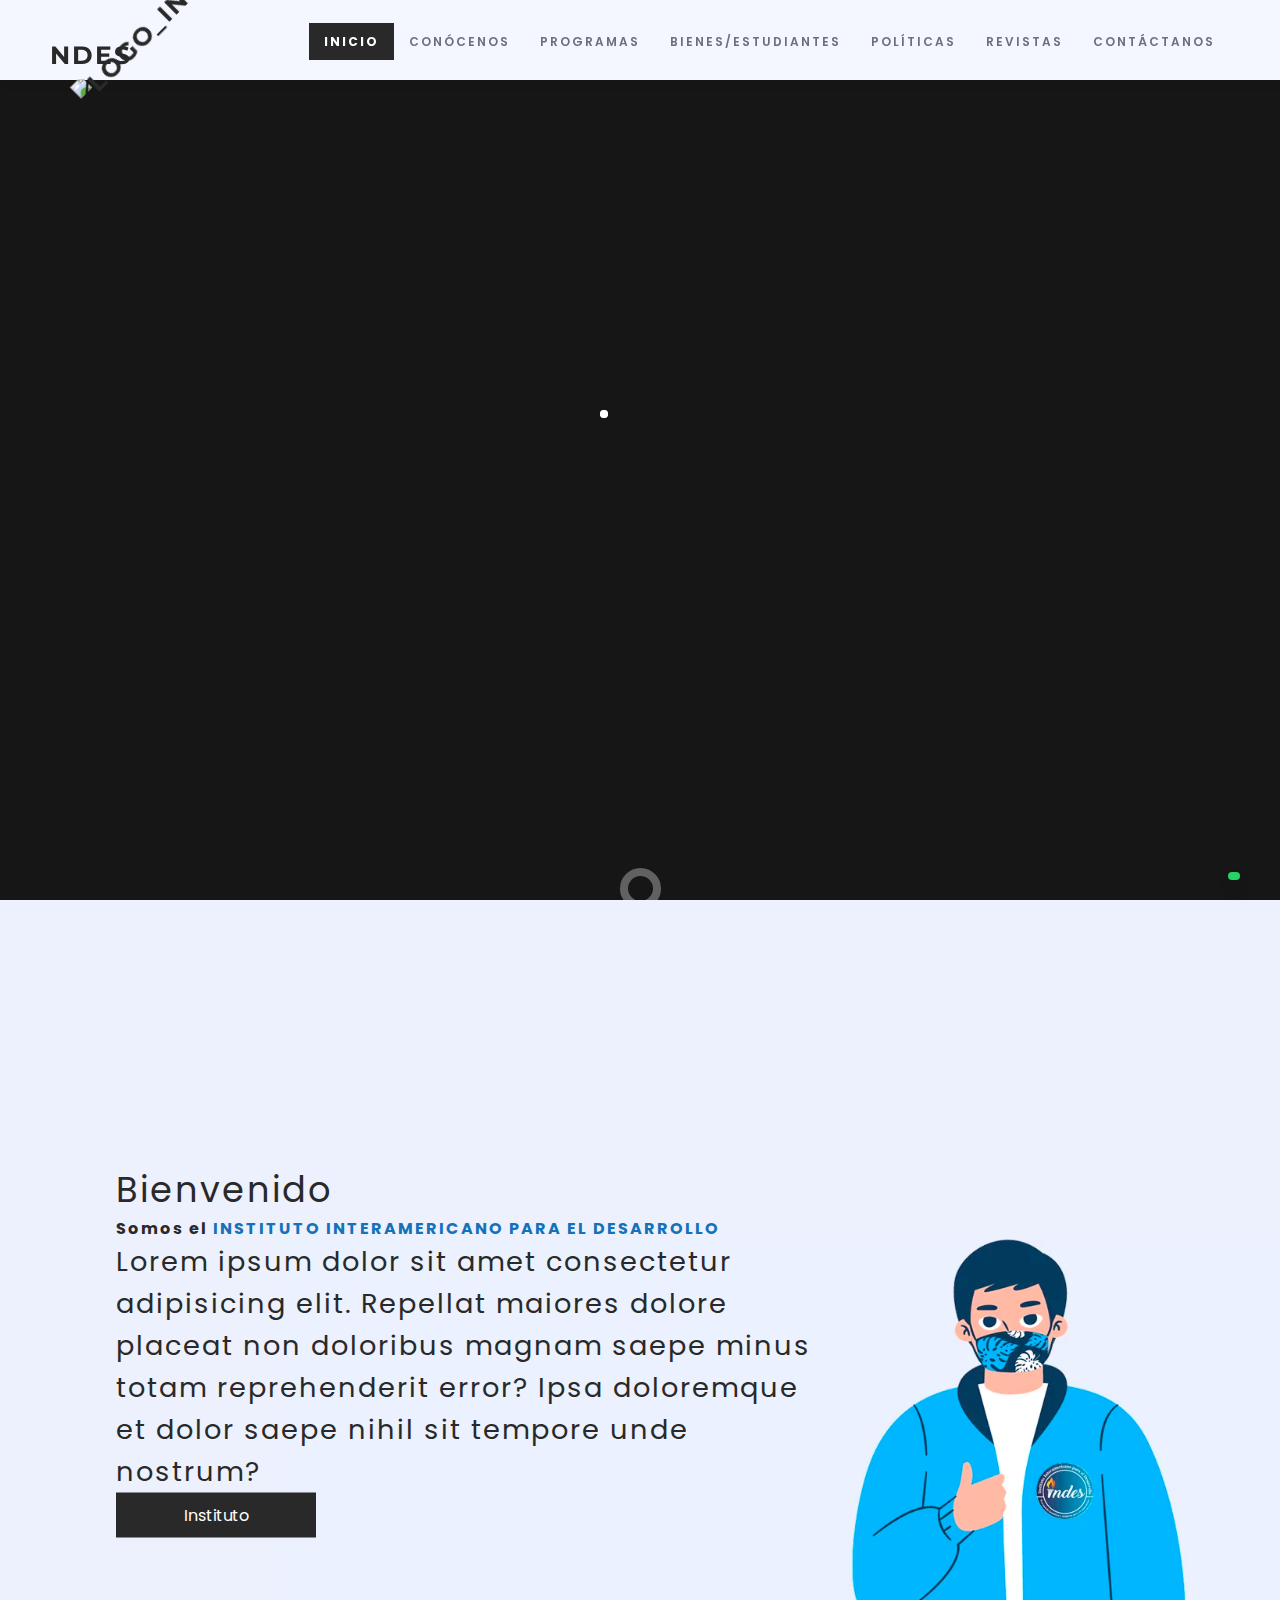
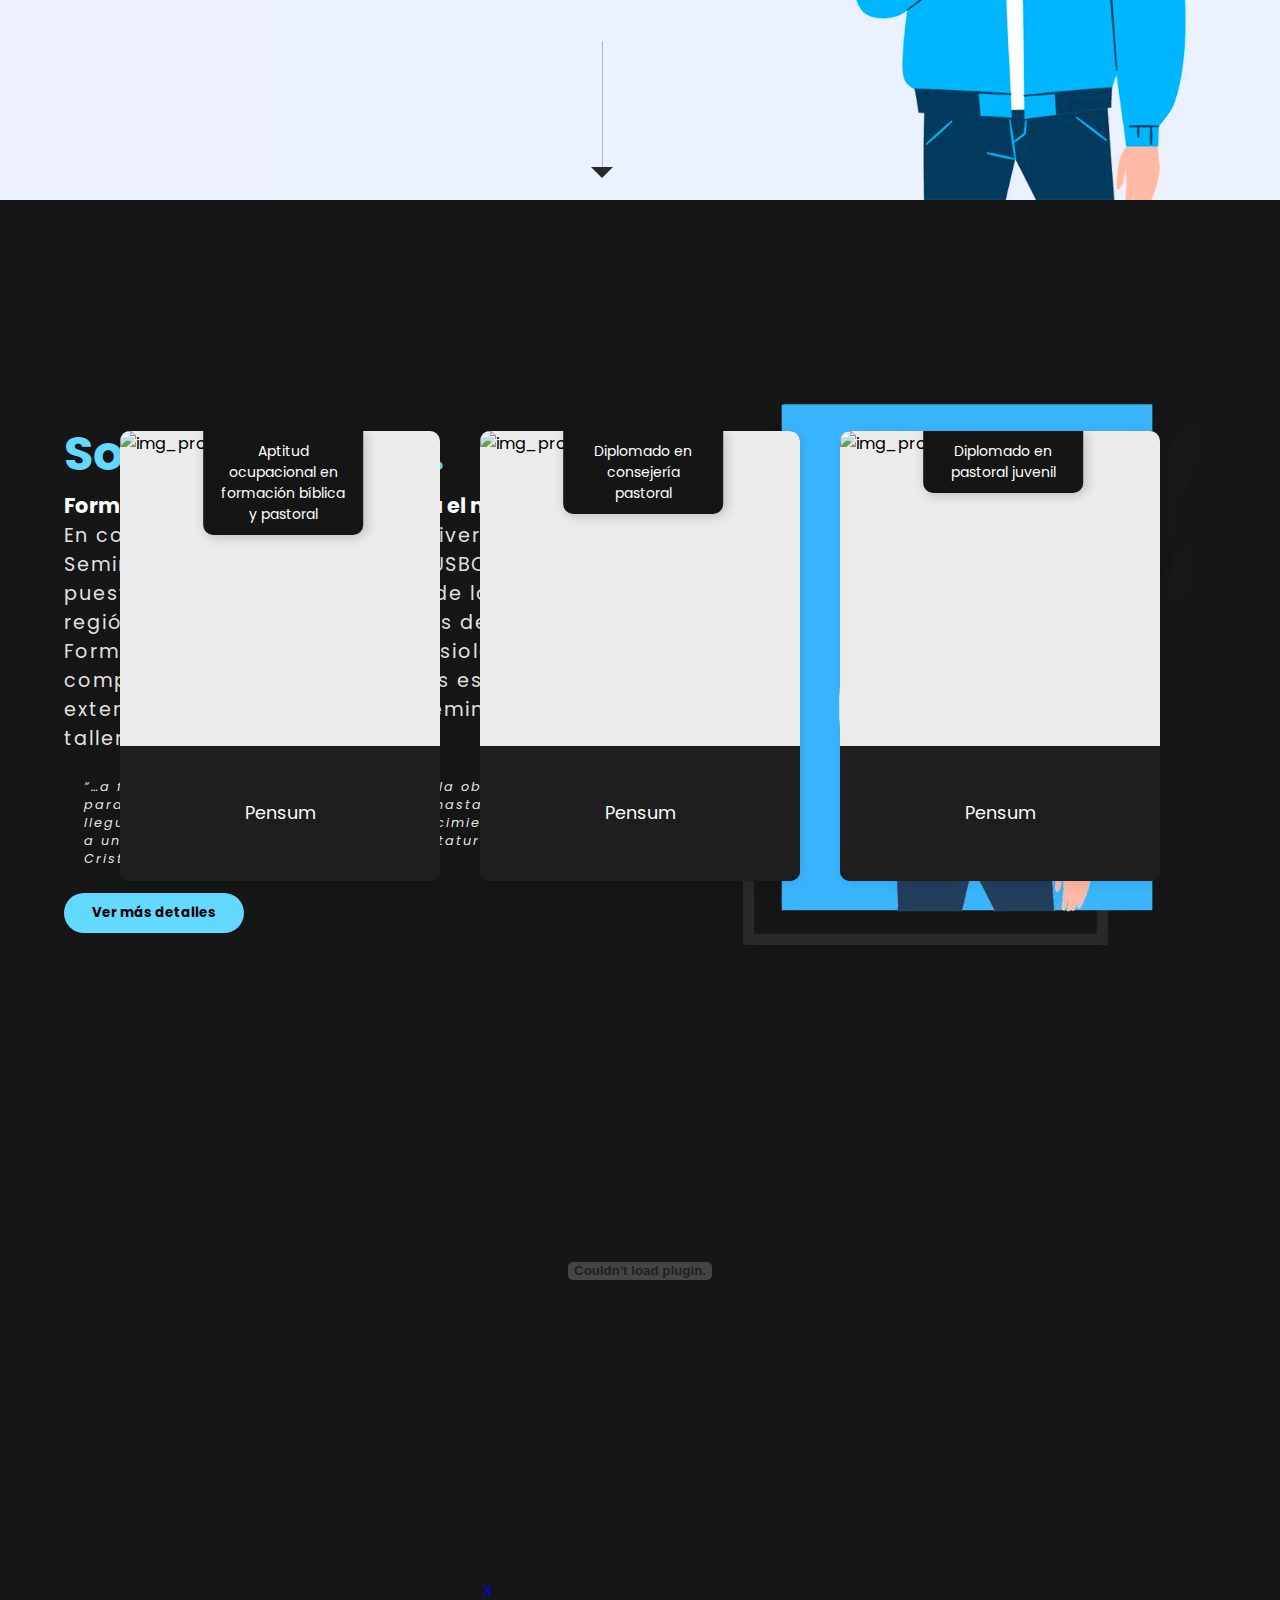
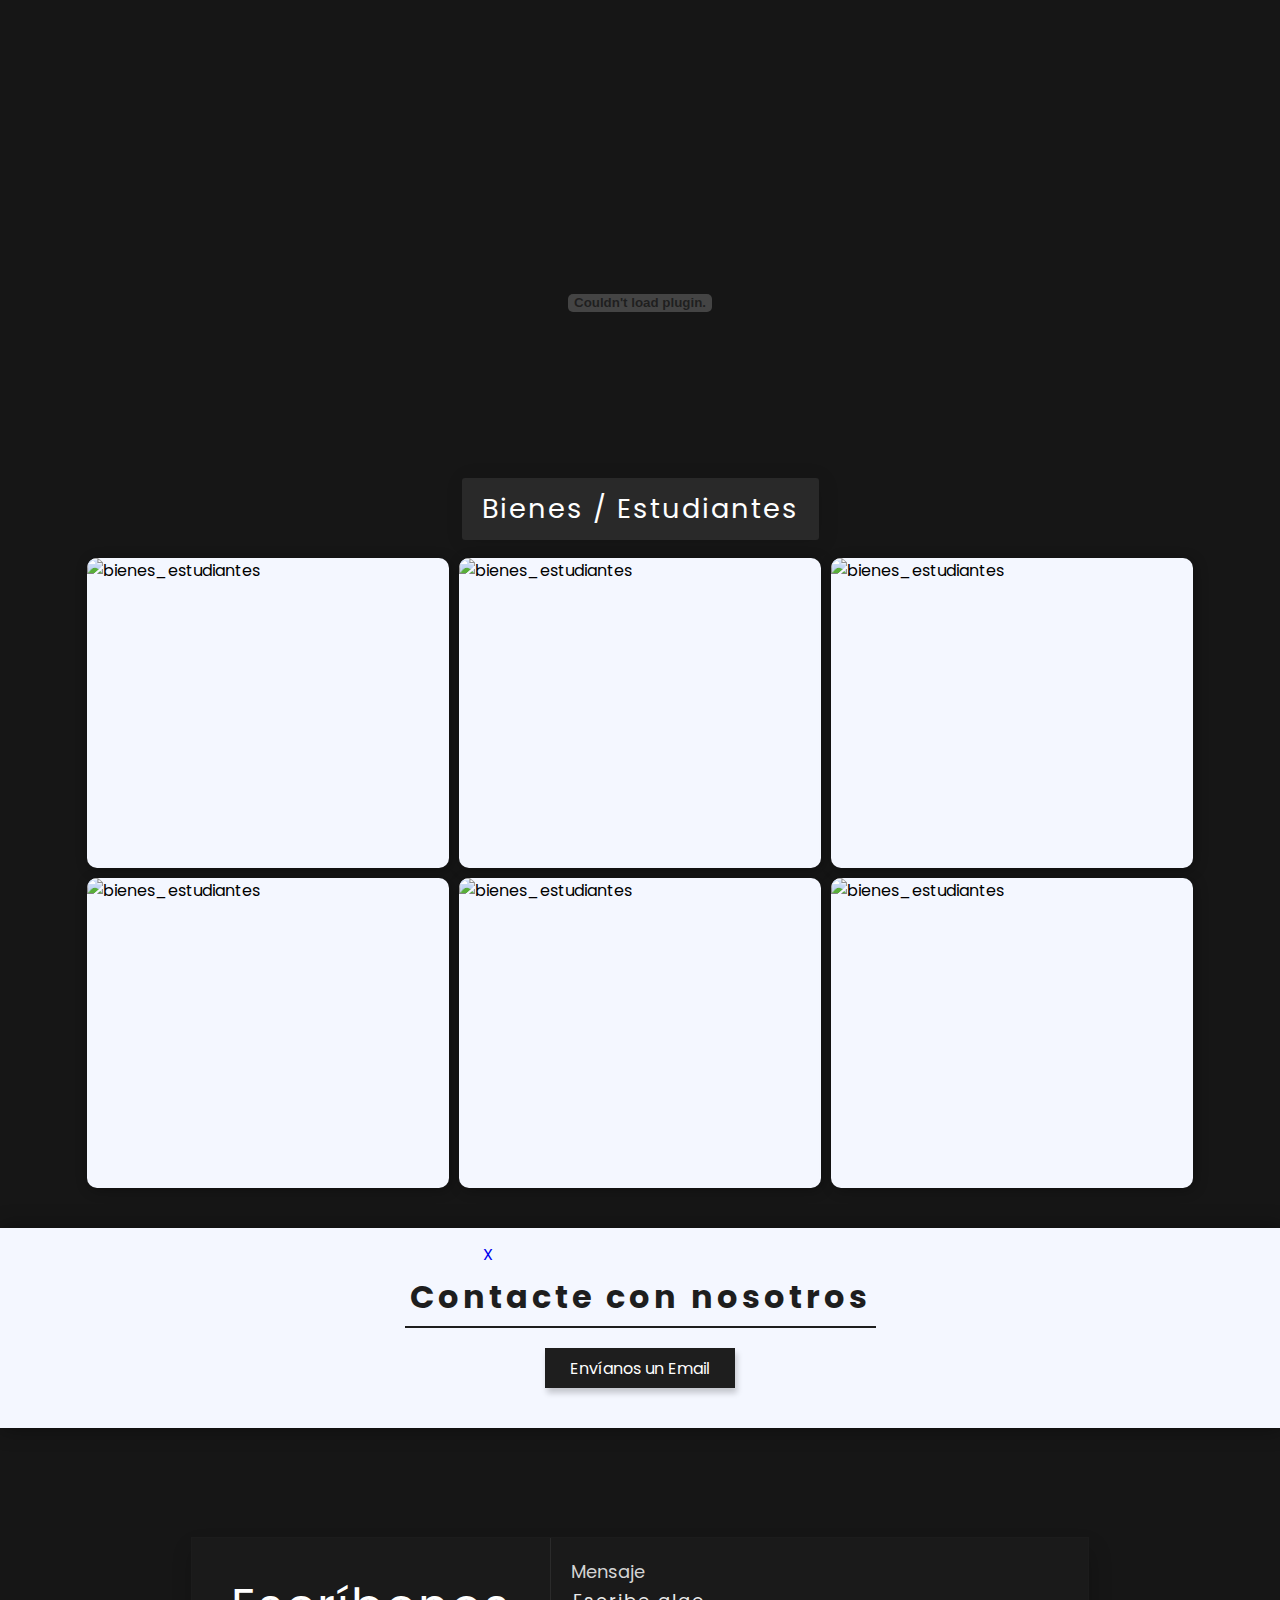
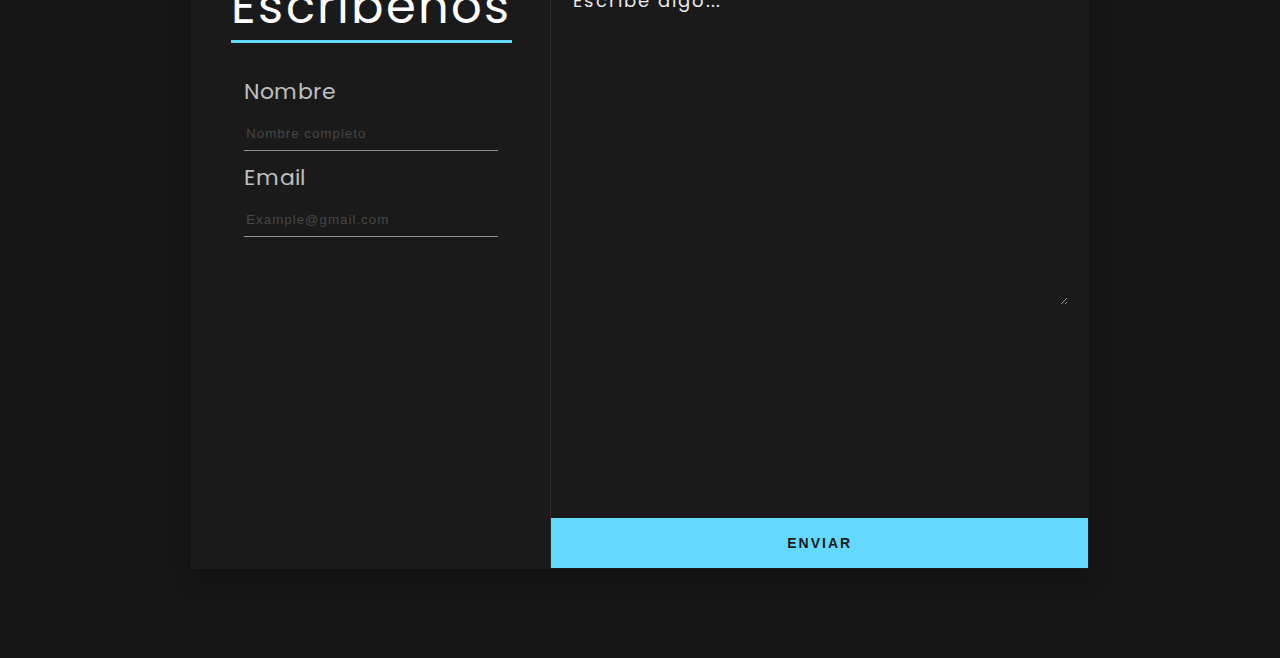
==== index.html @ db2a610f "VERSION 0.0.3" ====
<!DOCTYPE html>
<html lang="en">

<head>
    <meta name="caracteres" charset="UTF-8">
    <title>INDES - Principal</title>
    <meta name="compatibilidad" http-equiv="X-UA-Compatible" content="IE-edgue">
    <meta name="viewport" content="width=device-width, initial-scale=1.0">
    <!-- Import img, title, css, fontAwesome -->
    <link rel="icon" href="images/classmates_communication_education_learning_media_networking_social_icon_123265.ico">
    <link rel="stylesheet" type="text/css" href="css/modal.css">
    <link rel="stylesheet" type="text/css" href="css/style.css">
    <link rel="stylesheet" type="text/css" href="css/animate.min.css">
</head>

<body class="hidden">
    <!-- Botón flotante -->
    <a href="https://wa.link/grhezh" class="btn-flotante"><i class="fab fa-whatsapp fa-2x"></i></a>
    <!-- Loader -->
    <div class="centrado" id="onload">
        <div class="lds-ripple">
            <div></div>
            <div></div>
        </div>
    </div>
    <!-- Principal -->
    <section id="main">
        <nav>
            <a href="#main" class="animate__animated animate__pulse logo"><img src="./images/antorcha.png"
                    alt="logo_indes" class="logo-indes" />NDES</a>
            <div class="toggle"></div>
            <ul class="menu">
                <li class="active"><a href="#main">Inicio </a></li>
                <li><a href="#about">Conócenos</a></li>
                <li><a href="#programas">Programas</a></li>
                <li><a href="#b-estudiantes">Bienes/estudiantes</a></li>
                <li><a href="#" onclick="retornoRequisitos();">Políticas</a></li>
                <li><a href="#" onclick="retorno();">Revistas</a></li>
                <li><a href="#contact-form">Contáctanos</a></li>
            </ul>
        </nav>
        <!-- Informacián ins -->
        <div class="name">
            <p>Bienvenido</p>
            <h1>Somos el <font style="color: #1472bb; font-weight: bold;">INSTITUTO INTERAMERICANO PARA EL DESARROLLO</font>
            </h1>
            <!-- Los detalles -->
            <p class="animate__animated animate__pulse details">Lorem ipsum dolor sit amet consectetur adipisicing elit.
                Repellat maiores dolore placeat
                non doloribus magnam saepe minus totam reprehenderit error? Ipsa doloremque et dolor saepe nihil sit
                tempore unde nostrum?</p>
            <a href="#" class="cv-btn">Instituto</a>
        </div>
        <div class="black-line"></div>
        <!-- Social -->
        <div class="animate__animated animate__pulse social">
            <a href="https://www.facebook.com/" target="_blank" rel="noopener noreferrer"><i
                    class="fab fa-facebook-f facebook"></i> </a>
            <a href="#"><i class="fab fa-twitter twitter"></i> </a>
            <a href="#"><i class="fab fa-instagram instagram"></i></a>
            <a href="#" class="youtube"><i class="fab fa-youtube youtube"></i> </a>
        </div>
    </section>
    <!-- Sobre -->
    <section id="about">
        <div class="about-text">
            <h1 class="wow animate__animated animate__fadeInDown">Sobre nosotros.</h1>
            <h2 class="wow animate__animated animate__fadeInDown">Formando hombres y mujeres para el ministerio.</h2>
            <p class="wow animate__animated animate__fadeInDown">En convenio con la Fundación universitaria Seminario
                Bíblico de Colombia FUSBC, hemos puesto a disposición al servicio de la iglesia de la región de Urabá
                dos modalidades de estudio, Formación Bíblica y Pastoral y Misiologia; complementando a través de sus
                estudios de extensión diplomados, cursos, seminarios, talleres y conferencias.</p><br>
            <p class="wow animate__animated animate__fadeInDown efesios">“…a fin de perfeccionar a los santos para la
                obra del ministerio, para la edificación del cuerpo de Cristo, hasta que todos lleguemos a la unidad de
                la fe y del conocimiento del Hijo de Dios, a un varón perfecto, a la medida de la estatura de la
                plenitud de Cristo…” Efesios 4: 12 – 13</p><br>
            <button type="button" onclick="$(location).attr('href','./pages/nosotros.html');"
                class="wow animate__animated animate__pulse">Ver más detalles <i
                    class="fas fa-mouse-pointer"></i></button>
        </div>
        <!-- Model -->
        <div class="wow animate__animated animate__fadeInDown about-model">
            <img src="images/about-model.webp" alt="model">
        </div>
    </section>
    <!-- Programas -->
    <section id="programas">
        <!-- Heading -->
        <div class="wow animate__animated animate__fadeInDown s-heading">
            <h1>Programas</h1>
            <p>Cursos disponibles</p>
        </div>
        <!-- Contenedor de programas -->
        <div class="wow animate__animated animate__pulse b-container">
            <!-- S1 -->
            <div class="s-box">
                <!-- Img -->
                <div class="s-b-img">
                    <!-- Type -->
                    <div class="s-type">Aptitud ocupacional en formación bíblica y pastoral</div>
                    <!-- Name -->
                    <img src="images/undraw_Bibliophile_hwqc.svg" alt="img_program">
                </div>
                <!-- Text -->
                <div class="s-b-text">
                    <a href="#popupx1">Pensum</a>
                </div>
            </div>
            <!-- S2 -->
            <div class="s-box">
                <!-- Img -->
                <div class="s-b-img">
                    <!-- Type -->
                    <div class="s-type">Diplomado en consejería pastoral </div>
                    <!-- Name -->
                    <img src="images/undraw_studying_s3l7.svg" alt="img_program">
                </div>
                <!-- Text -->
                <div class="s-b-text">
                    <a href="#popupx2">Pensum</a>
                </div>
            </div>
            <!-- S3 -->
            <div class="s-box">
                <!-- Img -->
                <div class="s-b-img">
                    <!-- Type -->
                    <div class="s-type">Diplomado en pastoral juvenil</div>
                    <!-- Name -->
                    <img src="images/undraw_book_lover_mkck.svg" alt="img_program">
                </div>
                <!-- Text -->
                <div class="s-b-text">
                    <a href="#popup">Pensum</a>
                </div>
            </div>
        </div>
        <div>
            <a href="#" onclick="$(location).attr('href','./pages/programas.html');" class=" cv-btn">Otros
                programas</a>
        </div><br>
        <!-- Modal de información para el pensum X1 -->
        <div class="popup" id="popupx1">
            <div class="popup-inner">
                <embed src="./Pensum/APTITUD OCUPACIONAL EN FORMACIÓN BÍBLICA Y PASTORAL.pdf" type="application/pdf"
                    width="100%" height="600px">

                <a class="popup__close" href="#programas">X</a>
            </div>
        </div>
        <!-- Modal de información para el pensum X2 -->
        <div class="popup" id="popupx2">
            <div class="popup-inner">
                <embed src="./Pensum/diplomado en consejería pastoral.pdf" type="application/pdf" width="100%"
                    height="600px">
                <a class="popup__close" href="#programas">X</a>
            </div>
        </div>
        <!-- Modal de información para el pensum X3 -->
        <div class="popup" id="popup">
            <div class="popup-inner">
                <embed src="./Pensum/diplomado en pastoral juvenil.pdf" type="application/pdf" width="100%"
                    height="600px">
                <a class="popup__close" href="#programas">X</a>
            </div>
        </div>
    </section>
    <!-- b.estudiantes -->
    <section id="b-estudiantes">
        <h1 class="wow animate__animated animate__fadeInDown p-headind">Bienes / Estudiantes</h1>
        <!-- Container -->
        <div class="wow animate__animated animate__pulse p-container">
            <div class="p-box">
                <div class="overlay-text">
                    <h1>Bienestar</h1>
                    <p>Crear espacios en los que se promuevan la vivencia de los valores y principios cristianos.</p>
                </div>
                <!-- Img -->
                <img src="images/pixeltrue-meditation-1.svg" alt="bienes_estudiantes">
            </div>
            <!-- b.estudiantes 2 -->
            <div class="p-box">
                <div class="overlay-text">
                    <h1>Bienestar</h1>
                    <p>Comunicar la identidad de nuestra denominación IGLEICO como institución cristiana, a través de
                        acciones que demuestren los atributos propios de ésta.</p>
                </div>
                <!-- Img -->
                <img src="images/pixeltrue-meditation-1.svg" alt="bienes_estudiantes">
            </div>
            <!-- b.estudiantes 3 -->
            <div class="p-box">
                <div class="overlay-text">
                    <h1>Bienestar</h1>
                    <p>Desarrollar una cultura en la que el prójimo sea reconocido y no ignorado.</p>
                </div>
                <!-- Img -->
                <img src="images/pixeltrue-meditation-1.svg" alt="bienes_estudiantes">
            </div>
            <!-- b.estudiantes 4 -->
            <div class="p-box">
                <div class="overlay-text">
                    <h1>Bienestar</h1>
                    <p>Hacer seguimiento a la comunidad estudiantil reconociendo las variables posibles de
                        vulnerabilidad y adoptando estrategias que disminuyan la deserción.</p>
                </div>
                <!-- Img -->
                <img src="images/pixeltrue-meditation-1.svg" alt="bienes_estudiantes">
            </div>
            <!-- b.estudiantes 5 -->
            <div class="p-box">
                <div class="overlay-text">
                    <h1>Bienestar</h1>
                    <p>Establecer vínculos dentro de la comunidad y fuera de ella, que ayuden a proyectar una imagen de
                        la FUNINDES, que sea adecuada y coherente con sus principios cristianos.</p>
                </div>
                <!-- Img -->
                <img src="images/pixeltrue-meditation-1.svg" alt="bienes_estudiantes">
            </div>
            <!-- b.estudiantes 6 -->
            <div class="p-box">
                <div class="overlay-text">
                    <h1>Bienestar</h1>
                    <p>Proveer herramientas para que la comunidad sea afectada y se proyecte en lo cultural, lo
                        espiritual, lo psicoafectivo, lo social, la recreación y el deporte.</p>
                </div>
                <!-- Img -->
                <img src="images/pixeltrue-meditation-1.svg" alt="bienes_estudiantes">
            </div>
        </div>
    </section>
    <!-- Contacto -->
    <section id="contact-btn">
        <!-- heading -->
        <h1 class="c-b-heading">Contacte con nosotros</h1>
        <!-- btn -->
        <button id="btn-email">Envíanos un Email <i class="fas fa-level-down-alt"></i></button>
    </section>
    <!-- Contact from -->
    <section id="contact-form">
        <form action="./enviar.php" method="POST" autocomplete="off">
            <!-- left -->
            <div class="contact-left">
                <h1 class="c-1-heading">
                    <font style="border-bottom: 3px solid #63D9FF;">Escríbenos</font>
                </h1>
                <div class="f-name">
                    <label for=""> <font>Nombre</font></label>
                    <input type="text" name="customer_name" placeholder="Nombre completo" />
                </div>
                <div class="f-email">
                    <label for=""><font>Email</font></label>
                    <input type="email" name="customer_email" placeholder="Example@gmail.com" />
                </div>
            </div>
            <!-- right -->
            <div class="contact-right">
                <div class="message">
                    <label for=""><font>Mensaje</font></label>
                    <textarea name="customer_message" id="" cols="20" rows="5" placeholder="Escribe algo..."></textarea>
                </div>
                <!-- Submit -->
                <button type="submit">ENVIAR</button>
            </div>
        </form>
    </section>
    <!-- Footer -->
    <div class="footer">
        <div id="button"></div>
        <div id="container">
            <div id="cont">
                <div class="footer_center">
                    <div class="courses-container">
                        <div class="course">
                            <div class="course-preview">
                                <h1>Para más información</h1>
                                <hr>
                                <span><i class="far fa-paper-plane"></i> indesuraba@hotmail.com</span>
                                <span><i class="fas fa-mobile-alt"></i> 320 694 7655 </span>
                                <hr>
                                <span><i class="fas fa-mobile-alt"></i> 314 682 8311 </span>
                            </div>
                            <div class="course-info">
                                <h2>Derechos reservados &copy; Instituto 2020</h2>
                                <code style="font-size: small; color: crimson;">Versión 0.0.1</code>
                            </div>
                        </div>
                    </div>
                </div>
            </div>
        </div>
    </div>
    <!-- End Footer -->
</body>

<script src="./js/c8e4d183c2.js"></script>
<script src="./js/wow.min.js"></script>
<script src="./js/jquery-3.5.1.min.js"></script>
<script src="./js/codigo.js"></script>
<script type="text/javascript">
    /* Iniciar WOW */
    new WOW().init();
    /* Responsive navigation */
    $(document).ready(function () {
        $('.toggle').click(function () {
            $('.toggle').toggleClass('active')
            $('nav ul').toggleClass('active-menu')
        })
    });
</script>
</html>
---- css/style.css ----
@charset "urf-8";@import url(https://fonts.googleapis.com/css2?family=Poppins:wght@300&display=swap);@import url(https://fonts.googleapis.com/css2?family=Montserrat:wght@500&display=swap);body{margin:0;padding:0;background-color:#161616}html{scroll-behavior:smooth}.courses-container{top:-10px}.course{background-color:#fff;border-radius:10px;box-shadow:0 10px 10px rgba(0,0,0,.2);display:flex;max-width:100%;margin:20px;overflow:hidden;width:500px;margin-top:45px}.course h1{margin:0;letter-spacing:1px;text-transform:uppercase;font-family:Poppins,sans-serif;font-size:00.8em}.course h2{margin:10px 0;font-size:1em;font-family:Poppins,sans-serif}.course-preview{background-color:#fff;color:#161616;padding:15px;max-width:250px;font-family:Poppins,sans-serif;font-size:.8em}.course-preview a{color:#fff;display:inline-block;font-size:10px;margin-top:30px;text-decoration:none}.course-info{padding:30px;position:relative;width:80%;font-size:.8em}.footer #button{width:25px;height:25px;border:#616161 8px solid;border-radius:25px;margin:0 auto;position:relative;-webkit-transition:all 1s ease;-moz-transition:all 1s ease;-o-transition:all 1s ease;-ms-transition:all 1s ease;transition:all 1s ease}.footer #button:hover{width:25px;height:25px;border:#3a3a3a 8px solid;-webkit-transition:all 1s ease;-moz-transition:all 1s ease;-o-transition:all 1s ease;-ms-transition:all 1s ease;transition:all 1s ease;position:relative}.footer{bottom:0;left:0;position:fixed;width:100%;height:2em;overflow:hidden;margin:0 auto;-webkit-transition:all 1s ease;-moz-transition:all 1s ease;-o-transition:all 1s ease;-ms-transition:all 1s ease;transition:all 1s ease;z-index:999}.footer:hover{-webkit-transition:all 1s ease;-moz-transition:all 1s ease;-o-transition:all 1s ease;-ms-transition:all 1s ease;transition:all 1s ease;height:10em}.footer #container{margin-top:5px;width:100%;height:100%;position:relative;top:0;left:0;background:#161616}.footer #cont{position:relative;top:-40px;right:190px;width:150px;height:auto;margin:0 auto}.footer_center{width:500px;float:left;text-align:center}.footer h3{font-family:Helvetica;font-size:30px;font-weight:100;margin-top:70px;margin-left:40px}.btn-flotante{color:#fff;border-radius:5px;letter-spacing:2px;background-color:#25d366;padding:4px 6px;position:fixed;bottom:20px;right:40px;transition:all .3s ease 0s;box-shadow:0 8px 15px rgba(0,0,0,.1);z-index:99}.btn-flotante:hover{background-color:#128c7e;box-shadow:0 15px 20px rgba(0,0,0,.3)}@media only screen and (max-width:600px){.btn-flotante{font-size:14px;padding:12px 20px;bottom:20px;right:20px}}.hidden{overflow:hidden}.centrado{height:100vh;display:flex;justify-content:center;align-items:center}.lds-ripple{display:inline-block;position:relative;width:80px;height:80px}.lds-ripple div{position:absolute;border:4px solid #fff;opacity:1;border-radius:50%;animation:lds-ripple 1s cubic-bezier(0,.2,.8,1) infinite}.lds-ripple div:nth-child(2){animation-delay:-.5s}@keyframes lds-ripple{0%{top:36px;left:36px;width:0;height:0;opacity:1}100%{top:0;left:0;width:72px;height:72px;opacity:0}}ul{list-style:none}a{text-decoration:none}#main{padding:30px 50px;position:relative;width:100%;height:100vh;box-sizing:border-box;background-size:1000px;background-position:right bottom;background-repeat:no-repeat;background-image:url(../images/bg2.webp);background-color:#edf1fd}nav{display:flex;justify-content:space-between;align-items:center;text-transform:uppercase;font-weight:600;letter-spacing:2px;font-family:Poppins,sans-serif;position:fixed;top:0;left:0;width:100%;box-sizing:border-box;padding:10px 50px;background-color:#f4f7ff;box-shadow:2px 2px 12px rgba(0,0,0,.05);z-index:1}.nav-submenu a{width:auto;position:absolute;left:35px}.menu li ul{display:none;position:absolute;top:60px}.menu{display:flex}.menu li a{padding:10px 15px;color:#6c707c;font-size:12px}.lang{color:#292929}.logo{font-size:25px;font-weight:700;color:#292929;font-family:Montserrat,sans-serif}.logo-indes{width:30px;transform:rotate(-45deg)}.toggle{display:none}.active a,.menu li a:hover{background-color:#292929;color:#fff!important;font-weight:700;transition:all ease .4s}.menu li:hover ul{display:block;background-color:#f4f7ff;width:13.5%;height:32px}.name{font-family:Poppins,sans-serif;width:700px;position:absolute;left:20%;top:50%;transform:translate(-20%,-50%)}.details{font-size:1.7rem}.name p:nth-child(1) .name .details{color:#6c707c;font-size:16px}.name h1{font-family:Poppins,sans-serif;font-size:16px;margin:0;letter-spacing:2px;color:#292929}.cv-btn{width:200px;height:45px;display:flex;justify-content:center;align-items:center;background-color:#292929;color:#fff}.cv-btn:hover{background-color:#131313;transition:all ease .5s}.black-line{align-self:end;width:50%;height:15%;margin-bottom:4em;position:absolute;bottom:-40px;left:-3%;border-right:1px solid rgba(41,41,41,.3)}.black-line::after{content:"";position:absolute;width:0;height:0;border-style:solid;border-width:11px 11px 0 11px;border-color:#292929 transparent transparent transparent;right:-.7em;bottom:-2px}.social{position:absolute;left:50px;bottom:30px;display:flex}.social a{margin:6px 12px}.social a:hover i{color:#63d9ff;transition:all ease .5s}.instagram{background:radial-gradient(circle at 30% 107%,#fdf497 0,#fdf497 5%,#fd5949 45%,#d6249f 60%,#285aeb 90%);-webkit-background-clip:text;background-clip:text;-webkit-text-fill-color:transparent;font-size:16px}.youtube{color:#c4302b;font-size:16px}.twitter{color:#00acee;font-size:16px}.facebook{color:#3b5998;font-size:16px}#about{width:100%;height:100vh;background-color:#161616;box-sizing:border-box;display:flex;align-items:center;justify-content:space-between;padding:50px 5% 0;position:relative}.about-text{font-family:Poppins,sans-serif;width:50%}.about-text h1{font-size:3rem;color:#63d9ff}.about-text h2{font-size:1.3rem;color:#fff;font-weight:80px}.about-text h1,h2{margin:0;padding:0}.about-text p{font-size:1.2rem;color:rgba(255,255,255,.9)}.about-text button{width:180px;height:40px;border-radius:20px;border:none;outline:0;background-color:#63d9ff;font-family:Poppins,sans-serif;font-weight:700}.about-text button:hover{background-color:#fff;transition:all ease .3s}.about-text .efesios{font-size:.8rem;font-style:italic;position:relative;left:20px}#programas{width:100%;height:100vh;box-sizing:border-box;font-family:Poppins,sans-serif;display:flex;flex-direction:column;align-items:center;justify-content:center;padding-top:40px}.s-heading h1{color:#fff;font-size:3rem;margin:0;padding:0}.s-heading p{color:rgba(255,255,255,.3);font-size:1rem;margin:0;padding:0}.s-heading{text-align:center;margin:20px 0}.s-box{background-color:#2b2b2b;width:320px;height:450px;margin:20px;border-radius:10px;overflow:hidden;box-shadow:2px 2px 12px rgba(0,0,0,.1);position:relative}.b-container{display:flex;justify-content:center;align-content:center}.s-b-img{width:100%;height:70%;background-color:#ebebeb}.s-b-img img{width:100%;height:100%}.s-b-text{width:100%;height:30%;background-color:#1e1e1e;display:flex;align-items:center;justify-content:center;text-align:center}.s-b-text a{margin:0;color:#fff;font-size:1.1rem;font-family:Poppins,sans-serif;display:block;display:-webkit-box;max-width:80%;-webkit-line-clamp:4;-webkit-box-orient:vertical;overflow:hidden;text-overflow:ellipsis}.s-b-text a:hover{color:rgba(255,255,255,.5)}.s-type{font-family:Poppins,sans-serif;color:#fff;background-color:#151515;padding:10px 15px;position:absolute;top:0;left:50%;transform:translateX(-48%);font-size:14px;border-radius:0 0 10px 10px;box-shadow:2px 2px 12px rgba(0,0,0,.2);text-align:center}.s-box:hover{transform:translateY(-10px);transition:all ease .3s}#b-estudiantes{width:100%;box-sizing:border-box;font-family:Poppins,sans-serif;display:flex;flex-direction:column;align-items:center;justify-content:center;padding:60px 2% 20px 2%}.p-headind{font-family:Poppins,sans-serif;font-size:1.7rem;text-align:center;color:#fff;font-weight:400;padding:10px 20px;background-color:#292929;letter-spacing:2px;border-radius:3px;box-shadow:2px 2px 20px rgba(0,0,0,.1)}.p-box{background-color:#f4f7ff;overflow:hidden;border-radius:10px;box-shadow:2px 2px 13px rgba(0,0,0,.3);position:relative}.p-box img{width:100%;height:100%;object-fit:scale-down}.p-container{width:90%;height:70vh;display:grid;grid-template-columns:1fr 1fr 1fr;grid-template-rows:auto auto;grid-gap:10px}.overlay-text{font-family:Poppins,sans-serif;position:absolute;left:0;top:0;width:100%;height:100%;display:flex;justify-content:center;align-items:center;flex-direction:column;background-color:rgba(97,208,251,.8);display:none}.overlay-text h1,p{color:#292929}.overlay-text h1,p{font-size:2.2rem;margin:0;padding:0;letter-spacing:2px}.overlay-text p{font-size:1.01rem;margin:10px}.p-box:hover .overlay-text{display:flex}#contact-btn{width:100%;display:flex;flex-direction:column;justify-content:center;align-items:center;height:200px;background-color:#f4f7ff;margin:20px 0;box-sizing:border-box;box-shadow:2px 0 20px rgba(0,0,0,.4)}.c-b-heading{font-size:2rem;color:#1e1e1e;font-family:Poppins,sans-serif;margin:10px;padding:5px;letter-spacing:4px;border-bottom:2px solid #1e1e1e}#contact-btn button{color:#fff;font-size:1rem;font-family:Poppins,sans-serif;width:190px;height:40px;margin:10px;background-color:#1e1e1e;border:none;outline:0;box-shadow:2px 5px 6px rgba(0,0,0,.2)}#contact-btn button:hover{background-color:#63d9ff;color:#000;transition:all ease .5s;font-weight:700}#contact-form{width:100%;height:90vh;display:flex;justify-content:center;align-items:center}#contact-form form{display:flex;width:70%;height:70vh;background-color:#1a1a1a;box-shadow:2px 12px 20px rgba(0,0,0,.2);border:1px solid rgba(255,255,255,.01)}.contact-left{width:40%;height:100%;display:flex;flex-direction:column;align-items:center}.contact-right{width:60%;height:100%;box-sizing:border-box;display:flex;flex-direction:column;justify-content:space-between;border-left:1px solid rgba(255,255,255,.08)}.contact-right button{width:100%;height:50px;background-color:#63d9ff;font-weight:700;outline:0;border:none;margin:0;color:#1b1b1b;font-size:14px;text-transform:uppercase;letter-spacing:2px}.c-1-heading{font-family:Poppins,sans-serif;color:#fff;font-size:3rem;letter-spacing:2px;font-weight:400}.f-email,.f-name{display:flex;flex-direction:column;font-family:Poppins,sans-serif}.f-email font,.f-name font{color:#bfbfbf;font-size:22px}.f-email input,.f-name input{height:30px;width:250px;border:none;outline:0;background-color:transparent;border-bottom:1px solid #929292;color:#fff;margin:10px 0}.f-email input::placeholder,.f-name input::placeholder{opacity:.5;letter-spacing:1px}.f-email input:focus,.f-name input:focus{border-bottom:1px solid #63d9ff;transition:all ease .5s}.message font{font-size:18px;color:#d4d4d4;font-family:Poppins,sans-serif}.message{margin:20px}.contact-right textarea{width:100%!important;height:320px!important;border:none;outline:0;background-color:transparent;box-sizing:border-box;color:#ebebeb;font-size:16px}.contact-right textarea::placeholder{color:#ebebeb;font-size:18px;letter-spacing:2px;font-family:Poppins,sans-serif}.contact-right button:active{transform:scale(1.04);transition:all ease .1s}@media (max-width:1190px){#main{background-size:1100px!important}.name{left:10%;top:50%;transform:translate(-10%,-50%)}.about-model img{height:400px}#programas{height:auto}.b-container{flex-wrap:wrap}.s-box{flex-grow:1}.s-b-img img{object-fit:cover}#contact-form form{width:95%!important}}@media (max-width:970px){#main{background-image:none!important}.nav-submenu{position:static}.name{left:50%;top:50%;transform:translate(-50%,-50%)}.about-model{display:none}#about{justify-content:center;padding-top:0}.about-text{width:90%}.about-text h1{font-size:4rem}.p-container{width:100%}}@media (max-width:900px){.toggle{display:block}.toggle:before{content:"\f0c9";font-family:fontAwesome;line-height:0;margin-left:-30px}.toggle:active:before{content:"\f00d"!important}nav{padding:10px 30px}nav ul{position:absolute;width:100%;height:auto;box-sizing:border-box;background-color:#0f0f0f;top:50px;transition:.5s;overflow:hidden;display:none!important;border:3px solid #1f1f1f}nav ul li a{border-bottom:1px solid rgba(255,255,255,.1);color:#fff!important;width:100%;height:50%;display:flex;justify-content:center;align-items:center;margin:0!important;padding:0!important}nav ul{padding:0;margin:0}.active-menu{display:block!important}nav ul li a:hover{background-color:rgba(27,29,32,.15)}.p-container{grid-template-columns:1fr 1fr;grid-template-rows:auto;grid-gap:10px;height:auto}.c-b-heading{font-size:1.4rem;text-align:center}#contact-form{padding:20ox;height:auto;box-sizing:border-box}#contact-form form{flex-direction:column;height:auto;padding:20px;width:90%!important}.contact-left,.contact-right{width:100%;border:none}.f-email,.f-name{width:100%}.f-email input,.f-name input{width:100%;border:none;background-color:#262626!important;padding:10px;box-sizing:border-box;height:40px}textarea{background-color:#262626!important;margin:10px 0;padding:10px;height:200px!important;width:100%!important}.message{margin:0}#contact-form form h1{margin:5px 0}}@media (max-width:600px){.p-container{grid-template-columns:1fr;grid-template-rows:auto}.c-b-heading{font-size:1.2rem;text-align:center;margin:0 10px}.name{width:60%}.black-line{display:none}.social{left:30px;margin:-15px;transform:translateX(-15px)}.cv-btn{display:none}}@media (max-width:400px){.s-box{width:100%;height:400px}}
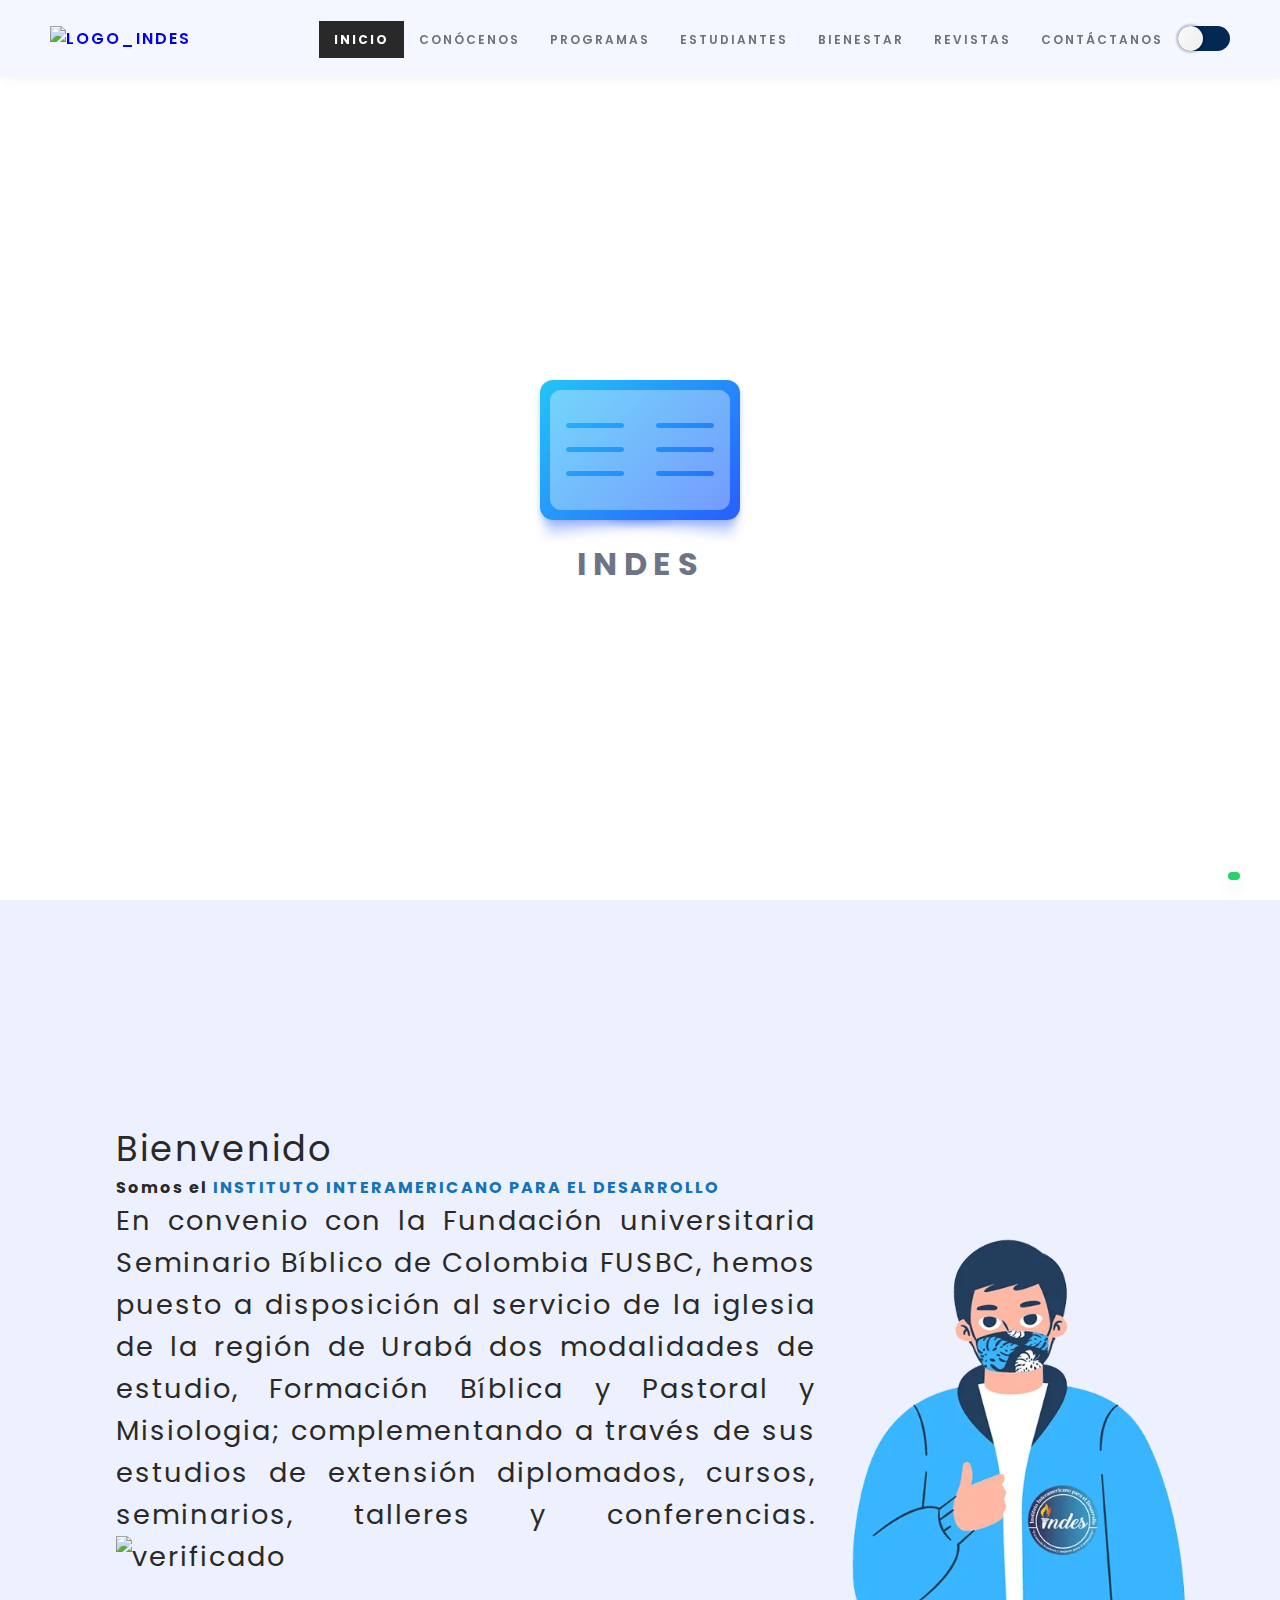
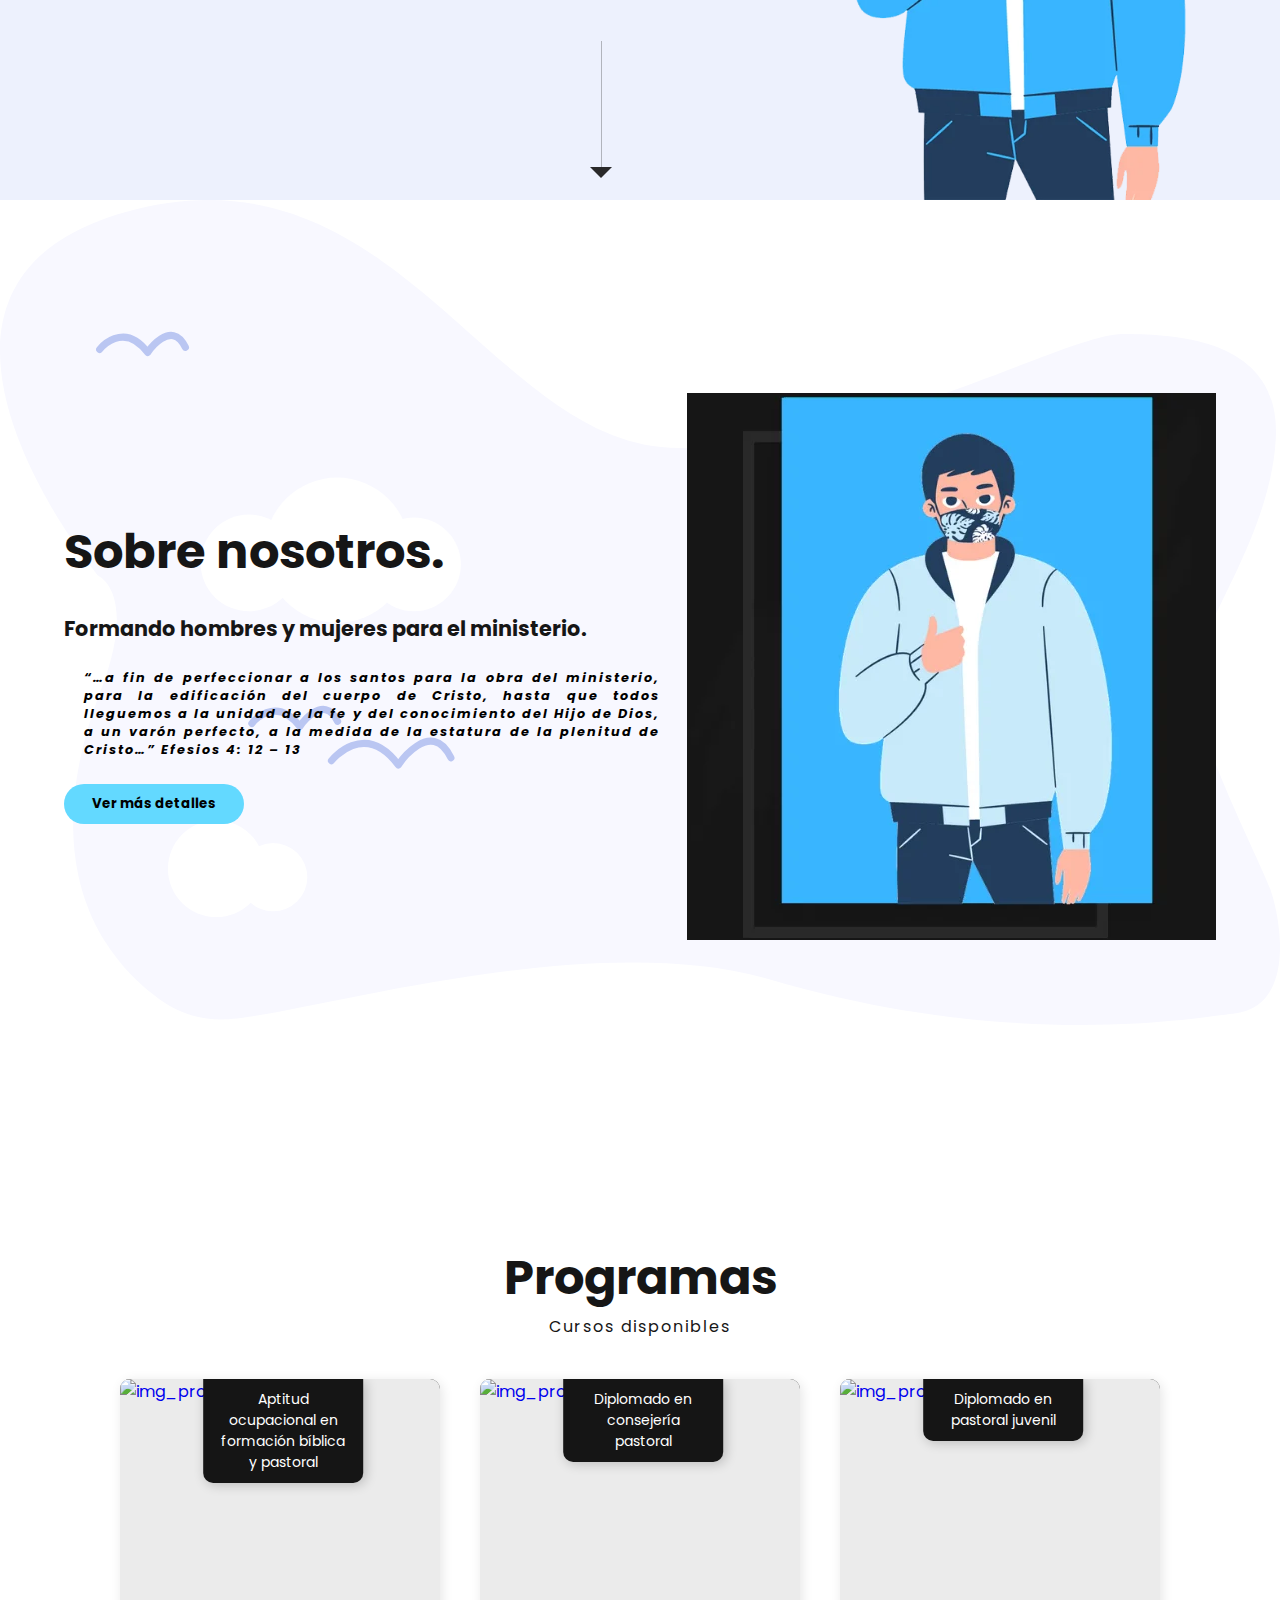
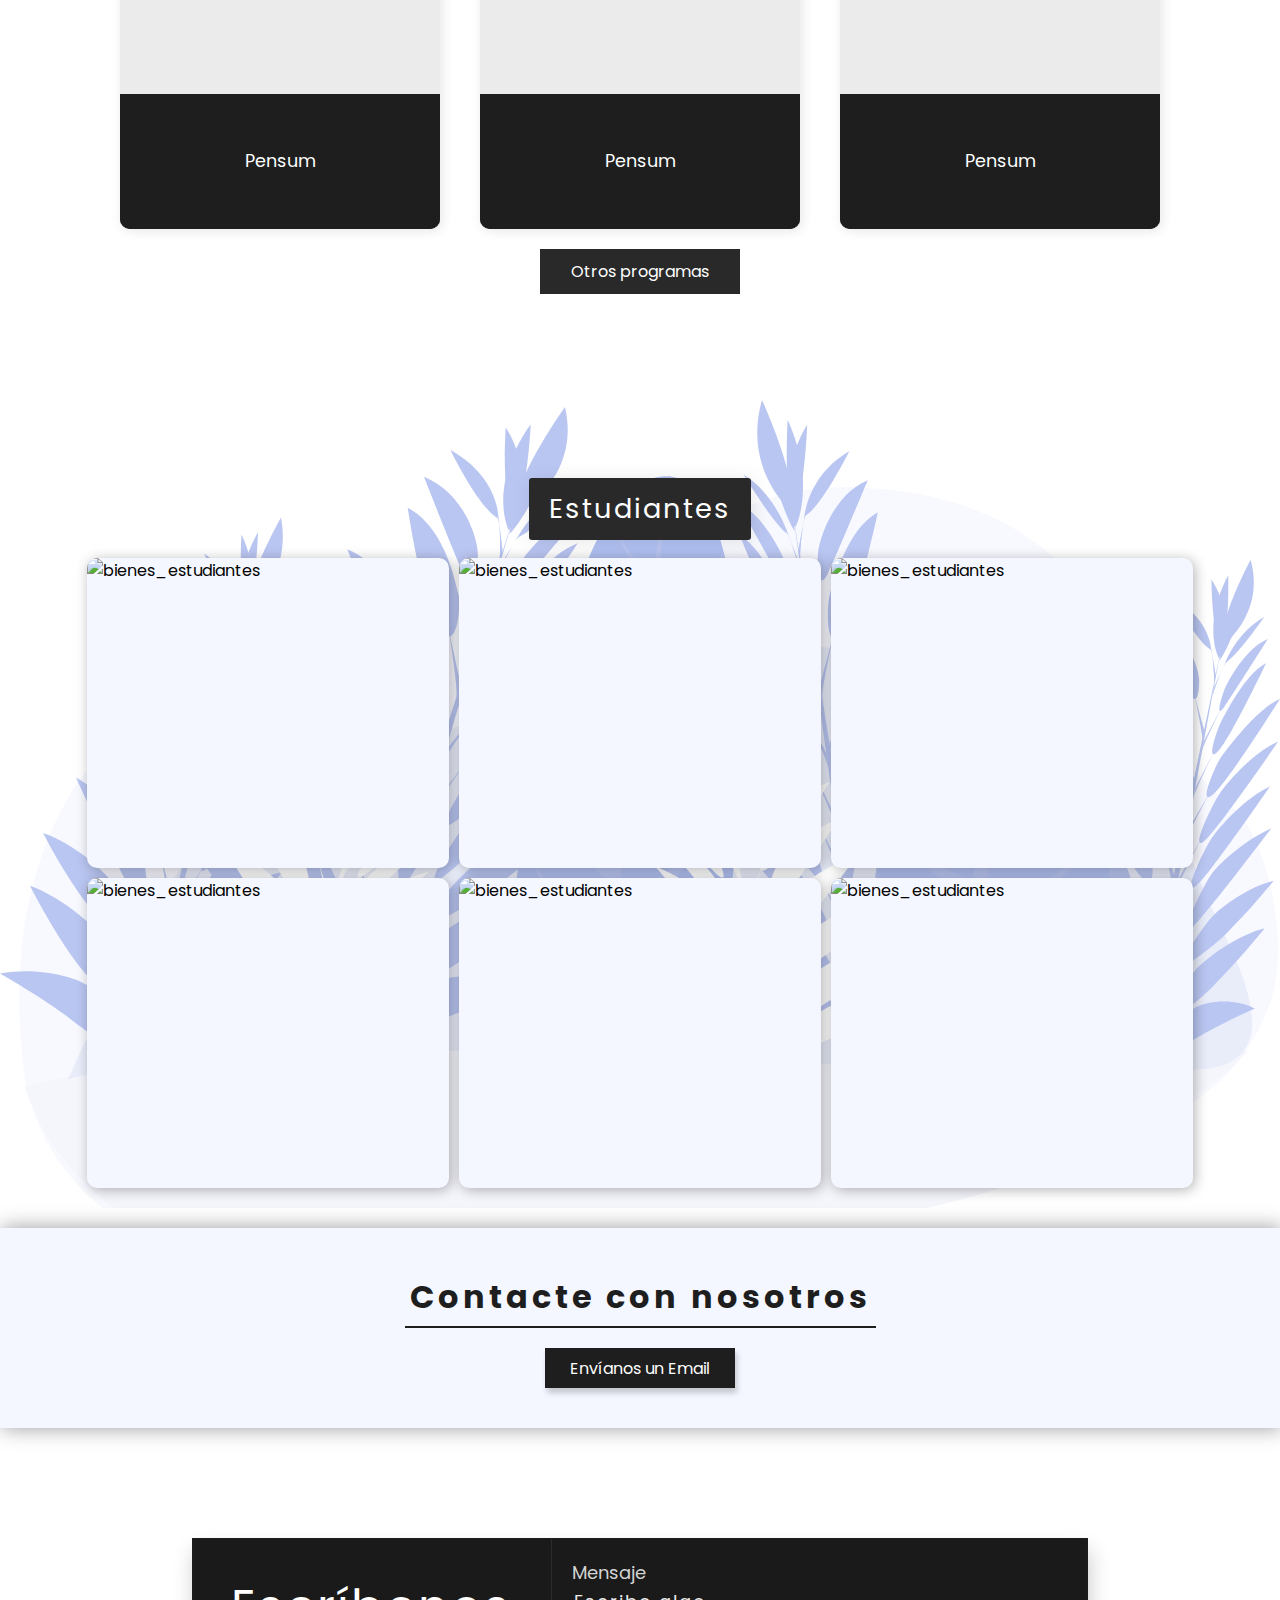
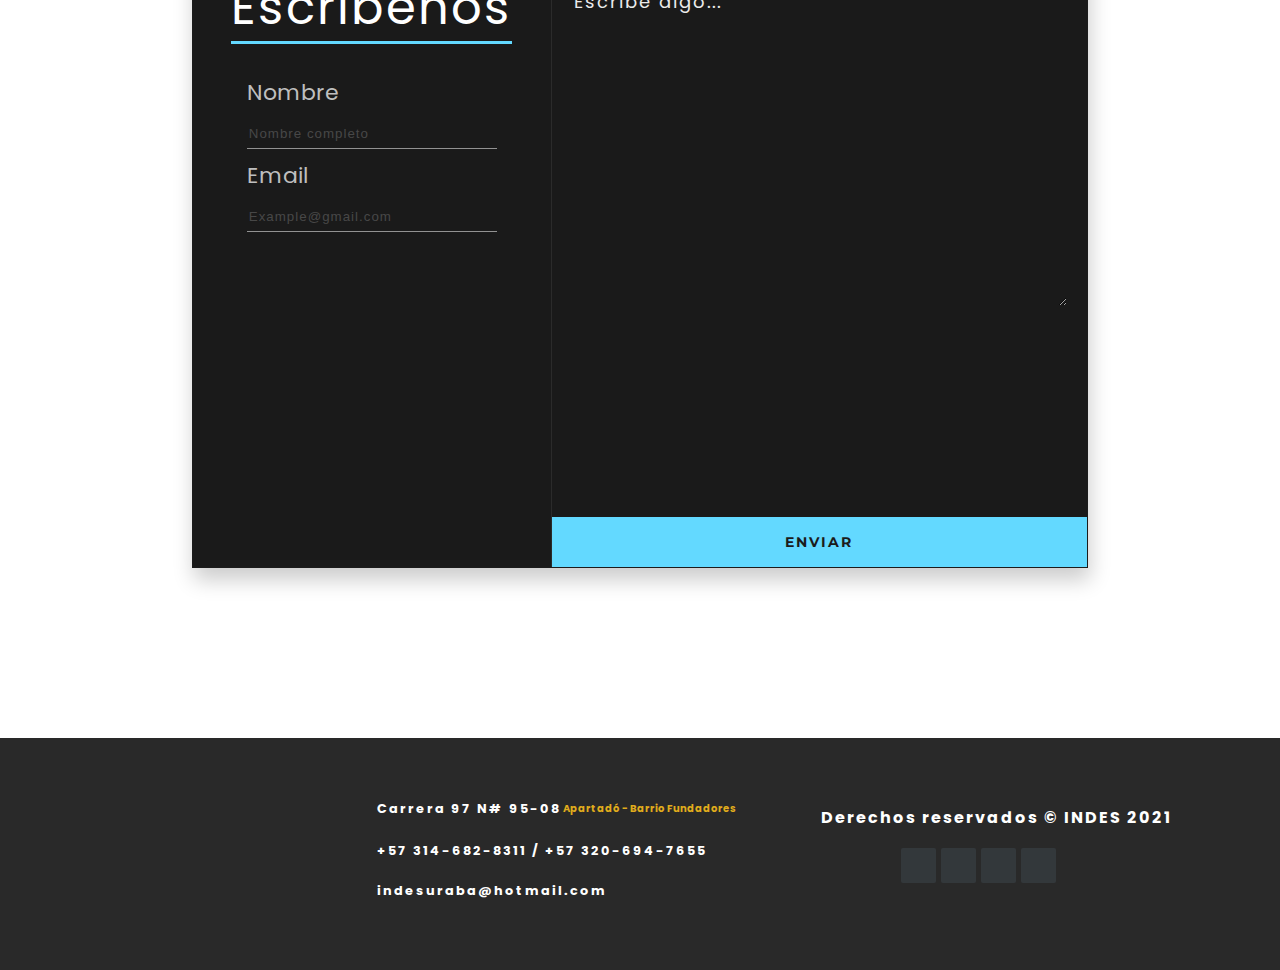
==== commit 0beb6f09: "VERSION 0.0.6 DARKMODE" ====
--- a/index.html
+++ b/index.html
@@ -2,300 +2,389 @@
 <html lang="en">
 
 <head>
-    <meta name="caracteres" charset="UTF-8">
+    <meta name="caracteres" content="caracteres" charset="UTF-8">
     <title>INDES - Principal</title>
     <meta name="compatibilidad" http-equiv="X-UA-Compatible" content="IE-edgue">
     <meta name="viewport" content="width=device-width, initial-scale=1.0">
     <!-- Import img, title, css, fontAwesome -->
-    <link rel="icon" href="images/classmates_communication_education_learning_media_networking_social_icon_123265.ico">
-    <link rel="stylesheet" type="text/css" href="css/modal.css">
-    <link rel="stylesheet" type="text/css" href="css/style.css">
-    <link rel="stylesheet" type="text/css" href="css/animate.min.css">
+    <link rel="icon"
+        href="./images/classmates_communication_education_learning_media_networking_social_icon_123265.ico">
+    <link rel="stylesheet" href="./css/modal.css" media="print" onload="this.media='all'; this.onload = null">
+    <link rel="stylesheet" href="./css/cookieconsent.min.css" media="print"
+        onload="this.media='all'; this.onload = null" />
+    <link rel="stylesheet" href="./css/style.css">
+    <link rel="stylesheet" href="./css/animate.min.css" media="print" onload="this.media='all'; this.onload=null">
 </head>
+<style>
+    @import url("https://fonts.googleapis.com/css2?family=Poppins:wght@300&display=swap");
+    @import url("https://fonts.googleapis.com/css2?family=Montserrat:wght@500&display=swap");
+    @import url("https://fonts.googleapis.com/css?family=Raleway:300,400,600&subset=latin-ext");
+</style>
 
 <body class="hidden">
+    <!-- Preloader -->
+    <div class="centrado" id="onload">
+        <div class="loader">
+            <div>
+                <ul>
+                    <li>
+                        <svg viewBox="0 0 90 120" fill="currentColor">
+                            <path
+                                d="M90,0 L90,120 L11,120 C4.92486775,120 0,115.075132 0,109 L0,11 C0,4.92486775 4.92486775,0 11,0 L90,0 Z M71.5,81 L18.5,81 C17.1192881,81 16,82.1192881 16,83.5 C16,84.8254834 17.0315359,85.9100387 18.3356243,85.9946823 L18.5,86 L71.5,86 C72.8807119,86 74,84.8807119 74,83.5 C74,82.1745166 72.9684641,81.0899613 71.6643757,81.0053177 L71.5,81 Z M71.5,57 L18.5,57 C17.1192881,57 16,58.1192881 16,59.5 C16,60.8254834 17.0315359,61.9100387 18.3356243,61.9946823 L18.5,62 L71.5,62 C72.8807119,62 74,60.8807119 74,59.5 C74,58.1192881 72.8807119,57 71.5,57 Z M71.5,33 L18.5,33 C17.1192881,33 16,34.1192881 16,35.5 C16,36.8254834 17.0315359,37.9100387 18.3356243,37.9946823 L18.5,38 L71.5,38 C72.8807119,38 74,36.8807119 74,35.5 C74,34.1192881 72.8807119,33 71.5,33 Z">
+                            </path>
+                        </svg>
+                    </li>
+                    <li>
+                        <svg viewBox="0 0 90 120" fill="currentColor">
+                            <path
+                                d="M90,0 L90,120 L11,120 C4.92486775,120 0,115.075132 0,109 L0,11 C0,4.92486775 4.92486775,0 11,0 L90,0 Z M71.5,81 L18.5,81 C17.1192881,81 16,82.1192881 16,83.5 C16,84.8254834 17.0315359,85.9100387 18.3356243,85.9946823 L18.5,86 L71.5,86 C72.8807119,86 74,84.8807119 74,83.5 C74,82.1745166 72.9684641,81.0899613 71.6643757,81.0053177 L71.5,81 Z M71.5,57 L18.5,57 C17.1192881,57 16,58.1192881 16,59.5 C16,60.8254834 17.0315359,61.9100387 18.3356243,61.9946823 L18.5,62 L71.5,62 C72.8807119,62 74,60.8807119 74,59.5 C74,58.1192881 72.8807119,57 71.5,57 Z M71.5,33 L18.5,33 C17.1192881,33 16,34.1192881 16,35.5 C16,36.8254834 17.0315359,37.9100387 18.3356243,37.9946823 L18.5,38 L71.5,38 C72.8807119,38 74,36.8807119 74,35.5 C74,34.1192881 72.8807119,33 71.5,33 Z">
+                            </path>
+                        </svg>
+                    </li>
+                    <li>
+                        <svg viewBox="0 0 90 120" fill="currentColor">
+                            <path
+                                d="M90,0 L90,120 L11,120 C4.92486775,120 0,115.075132 0,109 L0,11 C0,4.92486775 4.92486775,0 11,0 L90,0 Z M71.5,81 L18.5,81 C17.1192881,81 16,82.1192881 16,83.5 C16,84.8254834 17.0315359,85.9100387 18.3356243,85.9946823 L18.5,86 L71.5,86 C72.8807119,86 74,84.8807119 74,83.5 C74,82.1745166 72.9684641,81.0899613 71.6643757,81.0053177 L71.5,81 Z M71.5,57 L18.5,57 C17.1192881,57 16,58.1192881 16,59.5 C16,60.8254834 17.0315359,61.9100387 18.3356243,61.9946823 L18.5,62 L71.5,62 C72.8807119,62 74,60.8807119 74,59.5 C74,58.1192881 72.8807119,57 71.5,57 Z M71.5,33 L18.5,33 C17.1192881,33 16,34.1192881 16,35.5 C16,36.8254834 17.0315359,37.9100387 18.3356243,37.9946823 L18.5,38 L71.5,38 C72.8807119,38 74,36.8807119 74,35.5 C74,34.1192881 72.8807119,33 71.5,33 Z">
+                            </path>
+                        </svg>
+                    </li>
+                    <li>
+                        <svg viewBox="0 0 90 120" fill="currentColor">
+                            <path
+                                d="M90,0 L90,120 L11,120 C4.92486775,120 0,115.075132 0,109 L0,11 C0,4.92486775 4.92486775,0 11,0 L90,0 Z M71.5,81 L18.5,81 C17.1192881,81 16,82.1192881 16,83.5 C16,84.8254834 17.0315359,85.9100387 18.3356243,85.9946823 L18.5,86 L71.5,86 C72.8807119,86 74,84.8807119 74,83.5 C74,82.1745166 72.9684641,81.0899613 71.6643757,81.0053177 L71.5,81 Z M71.5,57 L18.5,57 C17.1192881,57 16,58.1192881 16,59.5 C16,60.8254834 17.0315359,61.9100387 18.3356243,61.9946823 L18.5,62 L71.5,62 C72.8807119,62 74,60.8807119 74,59.5 C74,58.1192881 72.8807119,57 71.5,57 Z M71.5,33 L18.5,33 C17.1192881,33 16,34.1192881 16,35.5 C16,36.8254834 17.0315359,37.9100387 18.3356243,37.9946823 L18.5,38 L71.5,38 C72.8807119,38 74,36.8807119 74,35.5 C74,34.1192881 72.8807119,33 71.5,33 Z">
+                            </path>
+                        </svg>
+                    </li>
+                    <li>
+                        <svg viewBox="0 0 90 120" fill="currentColor">
+                            <path
+                                d="M90,0 L90,120 L11,120 C4.92486775,120 0,115.075132 0,109 L0,11 C0,4.92486775 4.92486775,0 11,0 L90,0 Z M71.5,81 L18.5,81 C17.1192881,81 16,82.1192881 16,83.5 C16,84.8254834 17.0315359,85.9100387 18.3356243,85.9946823 L18.5,86 L71.5,86 C72.8807119,86 74,84.8807119 74,83.5 C74,82.1745166 72.9684641,81.0899613 71.6643757,81.0053177 L71.5,81 Z M71.5,57 L18.5,57 C17.1192881,57 16,58.1192881 16,59.5 C16,60.8254834 17.0315359,61.9100387 18.3356243,61.9946823 L18.5,62 L71.5,62 C72.8807119,62 74,60.8807119 74,59.5 C74,58.1192881 72.8807119,57 71.5,57 Z M71.5,33 L18.5,33 C17.1192881,33 16,34.1192881 16,35.5 C16,36.8254834 17.0315359,37.9100387 18.3356243,37.9946823 L18.5,38 L71.5,38 C72.8807119,38 74,36.8807119 74,35.5 C74,34.1192881 72.8807119,33 71.5,33 Z">
+                            </path>
+                        </svg>
+                    </li>
+                    <li>
+                        <svg viewBox="0 0 90 120" fill="currentColor">
+                            <path
+                                d="M90,0 L90,120 L11,120 C4.92486775,120 0,115.075132 0,109 L0,11 C0,4.92486775 4.92486775,0 11,0 L90,0 Z M71.5,81 L18.5,81 C17.1192881,81 16,82.1192881 16,83.5 C16,84.8254834 17.0315359,85.9100387 18.3356243,85.9946823 L18.5,86 L71.5,86 C72.8807119,86 74,84.8807119 74,83.5 C74,82.1745166 72.9684641,81.0899613 71.6643757,81.0053177 L71.5,81 Z M71.5,57 L18.5,57 C17.1192881,57 16,58.1192881 16,59.5 C16,60.8254834 17.0315359,61.9100387 18.3356243,61.9946823 L18.5,62 L71.5,62 C72.8807119,62 74,60.8807119 74,59.5 C74,58.1192881 72.8807119,57 71.5,57 Z M71.5,33 L18.5,33 C17.1192881,33 16,34.1192881 16,35.5 C16,36.8254834 17.0315359,37.9100387 18.3356243,37.9946823 L18.5,38 L71.5,38 C72.8807119,38 74,36.8807119 74,35.5 C74,34.1192881 72.8807119,33 71.5,33 Z">
+                            </path>
+                        </svg>
+                    </li>
+                </ul>
+            </div><span class="indes-loader">INDES</span>
+        </div>
+    </div>
+
     <!-- Botón flotante -->
     <a href="https://wa.link/grhezh" class="btn-flotante"><i class="fab fa-whatsapp fa-2x"></i></a>
-    <!-- Loader -->
-    <div class="centrado" id="onload">
-        <div class="lds-ripple">
-            <div></div>
-            <div></div>
+    <!-- Fin Flotante -->
+    <main>
+        <!-- Principal -->
+        <section id="main">
+            <nav>
+                <a href="#main" class="animate__animated animate__pulse logo"><img src="./images/logoIndes.svg"
+                        alt="logo_indes" class="logo-indes" /></a>
+                <div class="toggle"></div>
+                <ul class="menu" id="menu">
+                    <li class="active"><a href="#main">Inicio </a></li>
+                    <li><a href="#about">Conócenos</a></li>
+                    <li><a href="#programas">Programas</a></li>
+                    <li><a href="#b-estudiantes">Estudiantes</a></li>
+                    <li><a href="#" onclick="retornoRequisitos();">Bienestar</a></li>
+                    <li><a href="#" onclick="retorno();">Revistas</a></li>
+                    <li><a href="#contact-form">Contáctanos</a></li>
+                    <button class="switch" id="switch">
+                        <span><i class="far fa-sun"></i></span>
+                        <span><i class="fas fa-moon" style="color: rgba(241, 181, 15, 0.959);"></i></span>
+                    </button>
+                </ul>
+            </nav>
+            <!-- Informacián ins -->
+            <div class="name">
+                <p>Bienvenido</p>
+                <h1>Somos el <font style="color: #1472bb; font-weight: bold;">INSTITUTO INTERAMERICANO PARA EL
+                        DESARROLLO
+                    </font>
+                </h1>
+                <!-- Los detalles -->
+                <p class="animate__animated animate__pulse details">
+                    En convenio con la Fundación universitaria Seminario
+                    Bíblico de Colombia FUSBC, hemos puesto a disposición al servicio de la iglesia de la región de
+                    Urabá
+                    dos modalidades de estudio, Formación Bíblica y Pastoral y Misiologia; complementando a través de
+                    sus
+                    estudios de extensión diplomados, cursos, seminarios, talleres y conferencias. <img loading="lazy"
+                        src="https://img.icons8.com/material-rounded/24/4a90e2/verified-account.png" alt="verificado" />
+                </p>
+            </div>
+            <div class="black-line"></div>
+            <!-- Social -->
+            <div class="animate__animated animate__pulse social">
+                <a href="https://www.facebook.com/educacion.igleico" target="_blank" rel="noopener noreferrer"><i
+                        class="fab fa-facebook-f facebook"></i></a>
+                <a href="#"><i class="fab fa-twitter twitter"></i> </a>
+                <a href="#"><i class="fab fa-instagram instagram"></i></a>
+                <a href="#" class="youtube"><i class="fab fa-youtube youtube"></i> </a>
+            </div>
+        </section>
+        <!-- Sobre -->
+        <section id="about">
+            <div class="about-text">
+                <h1 class="wow animate__animated animate__fadeInDown">Sobre nosotros.</h1><br>
+                <h2 class="wow animate__animated animate__fadeInDown">Formando hombres y mujeres para el ministerio.
+                </h2>
+                <br>
+                <p class="wow animate__animated animate__fadeInDown efesios">“…a fin de perfeccionar a los santos para
+                    la
+                    obra del ministerio, para la edificación del cuerpo de Cristo, hasta que todos lleguemos a la unidad
+                    de
+                    la fe y del conocimiento del Hijo de Dios, a un varón perfecto, a la medida de la estatura de la
+                    plenitud de Cristo…” Efesios 4: 12 – 13</p><br>
+                <button type="button" onclick="$(location).attr('href','./pages/nosotros.html');"
+                    class="wow animate__animated animate__fadeInLeft">Ver más detalles <i
+                        class="fas fa-mouse-pointer"></i></button>
+            </div>
+            <!-- Model -->
+            <div class="wow animate__animated animate__fadeInRight about-model">
+                <img loading="lazy" src="images/about-model.webp" alt="model">
+            </div>
+        </section>
+        <!-- Programas -->
+        <section id="programas">
+            <!-- Heading -->
+            <div class="wow animate__animated animate__fadeInDown s-heading">
+                <h1>Programas</h1>
+                <p>Cursos disponibles</p>
+            </div>
+            <!-- Contenedor de programas -->
+            <div class="wow animate__animated animate__pulse b-container">
+                <!-- S1 -->
+                <div class="s-box">
+                    <!-- Img -->
+                    <div class="s-b-img">
+                        <!-- Type -->
+                        <div class="s-type">Aptitud ocupacional en formación bíblica y pastoral</div>
+                        <!-- Name -->
+                        <a href="#popupx1"><img loading="lazy" src="images/undraw_Bibliophile_hwqc.svg"
+                                alt="img_program"></a>
+                    </div>
+                    <!-- Text -->
+                    <div class="s-b-text">
+                        <a href="#popupx1">Pensum</a>
+                    </div>
+                </div>
+                <!-- S2 -->
+                <div class="s-box">
+                    <!-- Img -->
+                    <div class="s-b-img">
+                        <!-- Type -->
+                        <div class="s-type">Diplomado en consejería pastoral </div>
+                        <!-- Name -->
+                        <a href="#popupx2"><img loading="lazy" src="images/undraw_studying_s3l7.svg"
+                                alt="img_program"></a>
+                    </div>
+                    <!-- Text -->
+                    <div class="s-b-text">
+                        <a href="#popupx2">Pensum</a>
+                    </div>
+                </div>
+                <!-- S3 -->
+                <div class="s-box">
+                    <!-- Img -->
+                    <div class="s-b-img">
+                        <!-- Type -->
+                        <div class="s-type">Diplomado en pastoral juvenil</div>
+                        <!-- Name -->
+                        <a href="#popup"><img loading="lazy" src="images/undraw_book_lover_mkck.svg"
+                                alt="img_program"></a>
+                    </div>
+                    <!-- Text -->
+                    <div class="s-b-text">
+                        <a href="#popup">Pensum</a>
+                    </div>
+                </div>
+            </div>
+            <div>
+                <a href="#" onclick="$(location).attr('href','./pages/programas.html');" class=" cv-btn">Otros
+                    programas</a>
+            </div><br>
+            <!-- Modal de información para el docs X1 -->
+            <div class="popup" id="popupx1">
+                <div class="popup-inner">
+                    <object data="./docs/APTITUD OCUPACIONAL EN FORMACIÓN BÍBLICA Y PASTORAL.pdf#toolbar=0"
+                        type="application/pdf" width="100%" height="600px"
+                        aria-labelledby="Pdf para descargar"></object>
+                    <a class="popup__close" href="#programas">X</a>
+                </div>
+            </div>
+            <!-- Modal de información para el pensum X2 -->
+            <div class="popup" id="popupx2">
+                <div class="popup-inner">
+                    <object data="./docs/diplomado en consejería pastoral.pdf#toolbar=0" type="application/pdf"
+                        width="100%" height="600px" aria-labelledby="Pdf para descargar"></object>
+                    <a class="popup__close" href="#programas">X</a>
+                </div>
+            </div>
+            <!-- Modal de información para el pensum X3 -->
+            <div class="popup" id="popup">
+                <div class="popup-inner">
+                    <object data="./docs/diplomado en pastoral juvenil.pdf#toolbar=0" type="application/pdf"
+                        width="100%" height="600px" aria-labelledby="Pdf para descargar"></object>
+                    <a class="popup__close" href="#programas">X</a>
+                </div>
+            </div>
+        </section>
+        <!-- b.estudiantes -->
+        <section id="b-estudiantes">
+            <h1 class="wow animate__animated animate__fadeInDown p-headind">Estudiantes</h1>
+            <!-- Container -->
+            <div class="wow animate__animated animate__pulse p-container">
+                <div class="p-box">
+                    <div class="overlay-text">
+                        <h1>Bienestar</h1>
+                        <p>Crear espacios en los que se promuevan la vivencia de los valores y principios cristianos.
+                        </p>
+                    </div>
+                    <!-- Img -->
+                    <img loading="lazy" src="images/pixeltrue-meditation-1.svg" alt="bienes_estudiantes">
+                </div>
+                <!-- b.estudiantes 2 -->
+                <div class="p-box">
+                    <div class="overlay-text">
+                        <h1>Bienestar</h1>
+                        <p>Comunicar la identidad de nuestra denominación IGLEICO como institución cristiana, a través
+                            de
+                            acciones que demuestren los atributos propios de ésta.</p>
+                    </div>
+                    <!-- Img -->
+                    <img loading="lazy" src="images/pixeltrue-meditation-1.svg" alt="bienes_estudiantes">
+                </div>
+                <!-- b.estudiantes 3 -->
+                <div class="p-box">
+                    <div class="overlay-text">
+                        <h1>Bienestar</h1>
+                        <p>Desarrollar una cultura en la que el prójimo sea reconocido y no ignorado.</p>
+                    </div>
+                    <!-- Img -->
+                    <img loading="lazy" src="images/pixeltrue-meditation-1.svg" alt="bienes_estudiantes">
+                </div>
+                <!-- b.estudiantes 4 -->
+                <div class="p-box">
+                    <div class="overlay-text">
+                        <h1>Bienestar</h1>
+                        <p>Hacer seguimiento a la comunidad estudiantil reconociendo las variables posibles de
+                            vulnerabilidad y adoptando estrategias que disminuyan la deserción.</p>
+                    </div>
+                    <!-- Img -->
+                    <img loading="lazy" src="images/pixeltrue-meditation-1.svg" alt="bienes_estudiantes">
+                </div>
+                <!-- b.estudiantes 5 -->
+                <div class="p-box">
+                    <div class="overlay-text">
+                        <h1>Bienestar</h1>
+                        <p>Establecer vínculos dentro de la comunidad y fuera de ella, que ayuden a proyectar una imagen
+                            de
+                            la FUNINDES, que sea adecuada y coherente con sus principios cristianos.</p>
+                    </div>
+                    <!-- Img -->
+                    <img loading="lazy" src="images/pixeltrue-meditation-1.svg" alt="bienes_estudiantes">
+                </div>
+                <!-- b.estudiantes 6 -->
+                <div class="p-box">
+                    <div class="overlay-text">
+                        <h1>Bienestar</h1>
+                        <p>Proveer herramientas para que la comunidad sea afectada y se proyecte en lo cultural, lo
+                            espiritual, lo psicoafectivo, lo social, la recreación y el deporte.</p>
+                    </div>
+                    <!-- Img -->
+                    <img loading="lazy" src="images/pixeltrue-meditation-1.svg" alt="bienes_estudiantes">
+                </div>
+            </div>
+        </section>
+        <!-- Contacto -->
+        <section id="contact-btn">
+            <!-- heading -->
+            <h1 class="c-b-heading">Contacte con nosotros</h1>
+            <!-- btn -->
+            <button id="btn-email">Envíanos un Email <i class="fas fa-level-down-alt"></i></button>
+        </section>
+        <!-- Contact from -->
+        <section id="contact-form">
+            <form action="./enviar.php" method="POST" autocomplete="off">
+                <!-- left -->
+                <div class="contact-left">
+                    <h1 class="c-1-heading">
+                        <font style="border-bottom: 3px solid #63D9FF;">Escríbenos</font>
+                    </h1>
+                    <div class="f-name">
+                        <label for="nombre">
+                            <font>Nombre</font>
+                        </label>
+                        <input type="text" name="customer_name" placeholder="Nombre completo" id="nombre" />
+                    </div>
+                    <div class="f-email">
+                        <label for="email">
+                            <font>Email</font>
+                        </label>
+                        <input type="email" name="customer_email" placeholder="Example@gmail.com" id="email" />
+                    </div>
+                </div>
+                <!-- right -->
+                <div class="contact-right">
+                    <div class="message">
+                        <label for="mensaje">
+                            <font>Mensaje</font>
+                        </label>
+                        <textarea name="customer_message" id="mensaje" cols="20" rows="5"
+                            placeholder="Escribe algo..."></textarea>
+                    </div>
+                    <!-- Submit -->
+                    <button type="submit">ENVIAR</button>
+                </div>
+            </form>
+        </section>
+    </main>
+    <!-- Footer -->
+    <footer class="footer-distributed">
+        <div class="footer-left">
+            <img loading="lazy" src="./images/escudoindes-1.webp" alt="escudo">
+            <p class="footer-company-name"></p>
         </div>
-    </div>
-    <!-- Principal -->
-    <section id="main">
-        <nav>
-            <a href="#main" class="animate__animated animate__pulse logo"><img src="./images/antorcha.png"
-                    alt="logo_indes" class="logo-indes" />NDES</a>
-            <div class="toggle"></div>
-            <ul class="menu">
-                <li class="active"><a href="#main">Inicio </a></li>
-                <li><a href="#about">Conócenos</a></li>
-                <li><a href="#programas">Programas</a></li>
-                <li><a href="#b-estudiantes">Bienes/estudiantes</a></li>
-                <li><a href="#" onclick="retornoRequisitos();">Políticas</a></li>
-                <li><a href="#" onclick="retorno();">Revistas</a></li>
-                <li><a href="#contact-form">Contáctanos</a></li>
-            </ul>
-        </nav>
-        <!-- Informacián ins -->
-        <div class="name">
-            <p>Bienvenido</p>
-            <h1>Somos el <font style="color: #1472bb; font-weight: bold;">INSTITUTO INTERAMERICANO PARA EL DESARROLLO</font>
-            </h1>
-            <!-- Los detalles -->
-            <p class="animate__animated animate__pulse details">Lorem ipsum dolor sit amet consectetur adipisicing elit.
-                Repellat maiores dolore placeat
-                non doloribus magnam saepe minus totam reprehenderit error? Ipsa doloremque et dolor saepe nihil sit
-                tempore unde nostrum?</p>
-            <a href="#" class="cv-btn">Instituto</a>
+        <div class="footer-center">
+            <div>
+                <div>
+                    <i class="fa fa-map-marked-alt"></i>
+                    <p>Carrera 97 N# 95-08</p>
+                    <span>Apartadó - Barrio Fundadores</span>
+                </div>
+            </div>
+            <div>
+                <i class="fa fa-phone"></i>
+                <p>+57 314-682-8311 / +57 320-694-7655</p>
+            </div>
+            <div>
+                <i class="fa fa-envelope"></i>
+                <p>indesuraba@hotmail.com</p>
+            </div>
         </div>
-        <div class="black-line"></div>
-        <!-- Social -->
-        <div class="animate__animated animate__pulse social">
-            <a href="https://www.facebook.com/" target="_blank" rel="noopener noreferrer"><i
-                    class="fab fa-facebook-f facebook"></i> </a>
-            <a href="#"><i class="fab fa-twitter twitter"></i> </a>
-            <a href="#"><i class="fab fa-instagram instagram"></i></a>
-            <a href="#" class="youtube"><i class="fab fa-youtube youtube"></i> </a>
+        <div class="footer-right">
+            <p class="footer-company-about">
+                <span>Derechos reservados &copy INDES 2021</span>
+            </p>
+            <div class="footer-icons">
+                <a href="https://www.facebook.com/educacion.igleico" target="_blank" rel="noopener noreferrer"><i
+                        class="fa fa-facebook"></i></a>
+                <a href="#"><i class="fa fa-twitter"></i></a>
+                <a href="#"><i class="fa fa-instagram"></i></a>
+                <a href="#"><i class="fa fa-youtube"></i></a>
+            </div>
+            <!-- <img loading="lazy" src="./images/undraw_super_thank_you_obwk.svg" alt="welcome"> -->
         </div>
-    </section>
-    <!-- Sobre -->
-    <section id="about">
-        <div class="about-text">
-            <h1 class="wow animate__animated animate__fadeInDown">Sobre nosotros.</h1>
-            <h2 class="wow animate__animated animate__fadeInDown">Formando hombres y mujeres para el ministerio.</h2>
-            <p class="wow animate__animated animate__fadeInDown">En convenio con la Fundación universitaria Seminario
-                Bíblico de Colombia FUSBC, hemos puesto a disposición al servicio de la iglesia de la región de Urabá
-                dos modalidades de estudio, Formación Bíblica y Pastoral y Misiologia; complementando a través de sus
-                estudios de extensión diplomados, cursos, seminarios, talleres y conferencias.</p><br>
-            <p class="wow animate__animated animate__fadeInDown efesios">“…a fin de perfeccionar a los santos para la
-                obra del ministerio, para la edificación del cuerpo de Cristo, hasta que todos lleguemos a la unidad de
-                la fe y del conocimiento del Hijo de Dios, a un varón perfecto, a la medida de la estatura de la
-                plenitud de Cristo…” Efesios 4: 12 – 13</p><br>
-            <button type="button" onclick="$(location).attr('href','./pages/nosotros.html');"
-                class="wow animate__animated animate__pulse">Ver más detalles <i
-                    class="fas fa-mouse-pointer"></i></button>
-        </div>
-        <!-- Model -->
-        <div class="wow animate__animated animate__fadeInDown about-model">
-            <img src="images/about-model.webp" alt="model">
-        </div>
-    </section>
-    <!-- Programas -->
-    <section id="programas">
-        <!-- Heading -->
-        <div class="wow animate__animated animate__fadeInDown s-heading">
-            <h1>Programas</h1>
-            <p>Cursos disponibles</p>
-        </div>
-        <!-- Contenedor de programas -->
-        <div class="wow animate__animated animate__pulse b-container">
-            <!-- S1 -->
-            <div class="s-box">
-                <!-- Img -->
-                <div class="s-b-img">
-                    <!-- Type -->
-                    <div class="s-type">Aptitud ocupacional en formación bíblica y pastoral</div>
-                    <!-- Name -->
-                    <img src="images/undraw_Bibliophile_hwqc.svg" alt="img_program">
-                </div>
-                <!-- Text -->
-                <div class="s-b-text">
-                    <a href="#popupx1">Pensum</a>
-                </div>
-            </div>
-            <!-- S2 -->
-            <div class="s-box">
-                <!-- Img -->
-                <div class="s-b-img">
-                    <!-- Type -->
-                    <div class="s-type">Diplomado en consejería pastoral </div>
-                    <!-- Name -->
-                    <img src="images/undraw_studying_s3l7.svg" alt="img_program">
-                </div>
-                <!-- Text -->
-                <div class="s-b-text">
-                    <a href="#popupx2">Pensum</a>
-                </div>
-            </div>
-            <!-- S3 -->
-            <div class="s-box">
-                <!-- Img -->
-                <div class="s-b-img">
-                    <!-- Type -->
-                    <div class="s-type">Diplomado en pastoral juvenil</div>
-                    <!-- Name -->
-                    <img src="images/undraw_book_lover_mkck.svg" alt="img_program">
-                </div>
-                <!-- Text -->
-                <div class="s-b-text">
-                    <a href="#popup">Pensum</a>
-                </div>
-            </div>
-        </div>
-        <div>
-            <a href="#" onclick="$(location).attr('href','./pages/programas.html');" class=" cv-btn">Otros
-                programas</a>
-        </div><br>
-        <!-- Modal de información para el pensum X1 -->
-        <div class="popup" id="popupx1">
-            <div class="popup-inner">
-                <embed src="./Pensum/APTITUD OCUPACIONAL EN FORMACIÓN BÍBLICA Y PASTORAL.pdf" type="application/pdf"
-                    width="100%" height="600px">
-
-                <a class="popup__close" href="#programas">X</a>
-            </div>
-        </div>
-        <!-- Modal de información para el pensum X2 -->
-        <div class="popup" id="popupx2">
-            <div class="popup-inner">
-                <embed src="./Pensum/diplomado en consejería pastoral.pdf" type="application/pdf" width="100%"
-                    height="600px">
-                <a class="popup__close" href="#programas">X</a>
-            </div>
-        </div>
-        <!-- Modal de información para el pensum X3 -->
-        <div class="popup" id="popup">
-            <div class="popup-inner">
-                <embed src="./Pensum/diplomado en pastoral juvenil.pdf" type="application/pdf" width="100%"
-                    height="600px">
-                <a class="popup__close" href="#programas">X</a>
-            </div>
-        </div>
-    </section>
-    <!-- b.estudiantes -->
-    <section id="b-estudiantes">
-        <h1 class="wow animate__animated animate__fadeInDown p-headind">Bienes / Estudiantes</h1>
-        <!-- Container -->
-        <div class="wow animate__animated animate__pulse p-container">
-            <div class="p-box">
-                <div class="overlay-text">
-                    <h1>Bienestar</h1>
-                    <p>Crear espacios en los que se promuevan la vivencia de los valores y principios cristianos.</p>
-                </div>
-                <!-- Img -->
-                <img src="images/pixeltrue-meditation-1.svg" alt="bienes_estudiantes">
-            </div>
-            <!-- b.estudiantes 2 -->
-            <div class="p-box">
-                <div class="overlay-text">
-                    <h1>Bienestar</h1>
-                    <p>Comunicar la identidad de nuestra denominación IGLEICO como institución cristiana, a través de
-                        acciones que demuestren los atributos propios de ésta.</p>
-                </div>
-                <!-- Img -->
-                <img src="images/pixeltrue-meditation-1.svg" alt="bienes_estudiantes">
-            </div>
-            <!-- b.estudiantes 3 -->
-            <div class="p-box">
-                <div class="overlay-text">
-                    <h1>Bienestar</h1>
-                    <p>Desarrollar una cultura en la que el prójimo sea reconocido y no ignorado.</p>
-                </div>
-                <!-- Img -->
-                <img src="images/pixeltrue-meditation-1.svg" alt="bienes_estudiantes">
-            </div>
-            <!-- b.estudiantes 4 -->
-            <div class="p-box">
-                <div class="overlay-text">
-                    <h1>Bienestar</h1>
-                    <p>Hacer seguimiento a la comunidad estudiantil reconociendo las variables posibles de
-                        vulnerabilidad y adoptando estrategias que disminuyan la deserción.</p>
-                </div>
-                <!-- Img -->
-                <img src="images/pixeltrue-meditation-1.svg" alt="bienes_estudiantes">
-            </div>
-            <!-- b.estudiantes 5 -->
-            <div class="p-box">
-                <div class="overlay-text">
-                    <h1>Bienestar</h1>
-                    <p>Establecer vínculos dentro de la comunidad y fuera de ella, que ayuden a proyectar una imagen de
-                        la FUNINDES, que sea adecuada y coherente con sus principios cristianos.</p>
-                </div>
-                <!-- Img -->
-                <img src="images/pixeltrue-meditation-1.svg" alt="bienes_estudiantes">
-            </div>
-            <!-- b.estudiantes 6 -->
-            <div class="p-box">
-                <div class="overlay-text">
-                    <h1>Bienestar</h1>
-                    <p>Proveer herramientas para que la comunidad sea afectada y se proyecte en lo cultural, lo
-                        espiritual, lo psicoafectivo, lo social, la recreación y el deporte.</p>
-                </div>
-                <!-- Img -->
-                <img src="images/pixeltrue-meditation-1.svg" alt="bienes_estudiantes">
-            </div>
-        </div>
-    </section>
-    <!-- Contacto -->
-    <section id="contact-btn">
-        <!-- heading -->
-        <h1 class="c-b-heading">Contacte con nosotros</h1>
-        <!-- btn -->
-        <button id="btn-email">Envíanos un Email <i class="fas fa-level-down-alt"></i></button>
-    </section>
-    <!-- Contact from -->
-    <section id="contact-form">
-        <form action="./enviar.php" method="POST" autocomplete="off">
-            <!-- left -->
-            <div class="contact-left">
-                <h1 class="c-1-heading">
-                    <font style="border-bottom: 3px solid #63D9FF;">Escríbenos</font>
-                </h1>
-                <div class="f-name">
-                    <label for=""> <font>Nombre</font></label>
-                    <input type="text" name="customer_name" placeholder="Nombre completo" />
-                </div>
-                <div class="f-email">
-                    <label for=""><font>Email</font></label>
-                    <input type="email" name="customer_email" placeholder="Example@gmail.com" />
-                </div>
-            </div>
-            <!-- right -->
-            <div class="contact-right">
-                <div class="message">
-                    <label for=""><font>Mensaje</font></label>
-                    <textarea name="customer_message" id="" cols="20" rows="5" placeholder="Escribe algo..."></textarea>
-                </div>
-                <!-- Submit -->
-                <button type="submit">ENVIAR</button>
-            </div>
-        </form>
-    </section>
-    <!-- Footer -->
-    <div class="footer">
-        <div id="button"></div>
-        <div id="container">
-            <div id="cont">
-                <div class="footer_center">
-                    <div class="courses-container">
-                        <div class="course">
-                            <div class="course-preview">
-                                <h1>Para más información</h1>
-                                <hr>
-                                <span><i class="far fa-paper-plane"></i> indesuraba@hotmail.com</span>
-                                <span><i class="fas fa-mobile-alt"></i> 320 694 7655 </span>
-                                <hr>
-                                <span><i class="fas fa-mobile-alt"></i> 314 682 8311 </span>
-                            </div>
-                            <div class="course-info">
-                                <h2>Derechos reservados &copy; Instituto 2020</h2>
-                                <code style="font-size: small; color: crimson;">Versión 0.0.1</code>
-                            </div>
-                        </div>
-                    </div>
-                </div>
-            </div>
-        </div>
-    </div>
-    <!-- End Footer -->
+    </footer>
 </body>
-
-<script src="./js/c8e4d183c2.js"></script>
+<script src="./js/c8e4d183c2.min.js"></script>
 <script src="./js/wow.min.js"></script>
-<script src="./js/jquery-3.5.1.min.js"></script>
+<script src="https://cdn.jsdelivr.net/npm/cookieconsent@3/build/cookieconsent.min.js" data-cfasync="false"></script>
+<script src="./js/jquery-3.5.1.min.js" data-cfasync="true"></script>
 <script src="./js/codigo.js"></script>
 <script type="text/javascript">
     /* Iniciar WOW */
@@ -307,5 +396,25 @@
             $('nav ul').toggleClass('active-menu')
         })
     });
+    window.cookieconsent.initialise({
+        "palette": {
+            "popup": {
+                "background": "#eaf7f7",
+                "text": "#5c7291"
+            },
+            "button": {
+                "background": "#56cbdb",
+                "text": "#ffffff"
+            }
+        },
+        "theme": "classic",
+        "position": "bottom-right",
+        "content": {
+            "message": "Este sitio web utiliza cookies para garantizar que obtenga la mejor experiencia y así mejorar los servicios.",
+            "dismiss": "¡Entendido!",
+            "link": "Aprende más"
+        }
+    });
 </script>
-</html>+
+</html>
--- a/css/modal.css
+++ b/css/modal.css
@@ -0,0 +1,119 @@
+* {
+  box-sizing: border-box;
+}
+html,
+body {
+  font-family: "Poppins", sans-serif;
+  font-size: 16px;
+}
+@media screen and (max-width: 768px) {
+  html,
+  body {
+    font-size: 12px;
+  }
+}
+.container {
+  background-color: #9191e9;
+  display: -webkit-box;
+  display: flex;
+  -webkit-box-align: center;
+  align-items: center;
+  -webkit-box-pack: center;
+  justify-content: center;
+  width: 100vw;
+  height: 100vh;
+}
+.button {
+  text-decoration: none;
+  font-size: 0.875rem;
+  font-weight: 300;
+  text-transform: uppercase;
+  display: inline-block;
+  border-radius: 1.5rem;
+  background-color: #fff;
+  color: #9191e9;
+  padding: 1rem 2rem;
+}
+.popup {
+  display: -webkit-box;
+  display: flex;
+  -webkit-box-align: center;
+  align-items: center;
+  -webkit-box-pack: center;
+  justify-content: center;
+  position: fixed;
+  width: 100vw;
+  height: 100vh;
+  bottom: 0;
+  right: 0;
+  background-color: rgba(0, 0, 0, 0.8);
+  z-index: 2;
+  visibility: hidden;
+  opacity: 0;
+  overflow: hiden;
+  -webkit-transition: 0.64s ease-in-out;
+  transition: 0.64s ease-in-out;
+}
+.popup-inner {
+  position: relative;
+  bottom: -100vw;
+  right: -100vh;
+  display: -webkit-box;
+  display: flex;
+  -webkit-box-align: center;
+  align-items: center;
+  max-width: 800px;
+  max-height: 600px;
+  width: 60%;
+  height: 80%;
+  background-color: #fff;
+  -webkit-transform: rotate(32deg);
+  transform: rotate(32deg);
+  -webkit-transition: 0.64s ease-in-out;
+  transition: 0.64s ease-in-out;
+}
+.popup__photo {
+  display: -webkit-box;
+  display: flex;
+  -webkit-box-pack: end;
+  justify-content: flex-end;
+  -webkit-box-align: end;
+  align-items: flex-end;
+  width: 60%;
+  height: 50%;
+  overflow: hidden;
+}
+.popup__photo img {
+  width: 100%;
+  height: 100%;
+}
+.popup:target {
+  visibility: visible;
+  opacity: 1;
+}
+.popup:target .popup-inner {
+  bottom: 0;
+  right: 0;
+  -webkit-transform: rotate(0);
+  transform: rotate(0);
+}
+.popup__close {
+  position: absolute;
+  right: 0.1rem;
+  top: -2rem;
+  width: 2rem;
+  height: 2rem;
+  font-size: 0.875rem;
+  font-weight: 300;
+  border-radius: 100%;
+  background-color: #0a0a0a;
+  z-index: 4;
+  color: #fff;
+  line-height: 2rem;
+  text-align: center;
+  cursor: pointer;
+  text-decoration: none;
+}
+.popup__close:hover {
+  background-color: #f03131;
+}
--- a/css/cookieconsent.min.css
+++ b/css/cookieconsent.min.css
@@ -0,0 +1,6 @@
+.cc-window{opacity:1;-webkit-transition:opacity 1s ease;transition:opacity 1s ease}.cc-window.cc-invisible{opacity:0}.cc-animate.cc-revoke{-webkit-transition:transform 1s ease;-webkit-transition:-webkit-transform 1s ease;transition:-webkit-transform 1s ease;transition:transform 1s ease;transition:transform 1s ease,-webkit-transform 1s ease}.cc-animate.cc-revoke.cc-top{-webkit-transform:translateY(-2em);transform:translateY(-2em)}.cc-animate.cc-revoke.cc-bottom{-webkit-transform:translateY(2em);transform:translateY(2em)}.cc-animate.cc-revoke.cc-active.cc-top{-webkit-transform:translateY(0);transform:translateY(0)}.cc-animate.cc-revoke.cc-active.cc-bottom{-webkit-transform:translateY(0);transform:translateY(0)}.cc-revoke:hover{-webkit-transform:translateY(0);transform:translateY(0)}.cc-grower{max-height:0;overflow:hidden;-webkit-transition:max-height 1s;transition:max-height 1s}
+.cc-revoke,.cc-window{position:fixed;overflow:hidden;-webkit-box-sizing:border-box;box-sizing:border-box;font-family:Helvetica,Calibri,Arial,sans-serif;font-size:16px;line-height:1.5em;display:-webkit-box;display:-ms-flexbox;display:flex;-ms-flex-wrap:nowrap;flex-wrap:nowrap;z-index:9999}.cc-window.cc-static{position:static}.cc-window.cc-floating{padding:2em;max-width:24em;-webkit-box-orient:vertical;-webkit-box-direction:normal;-ms-flex-direction:column;flex-direction:column}.cc-window.cc-banner{padding:1em 1.8em;width:100%;-webkit-box-orient:horizontal;-webkit-box-direction:normal;-ms-flex-direction:row;flex-direction:row}.cc-revoke{padding:.5em}.cc-revoke:hover{text-decoration:underline}.cc-header{font-size:18px;font-weight:700}.cc-btn,.cc-close,.cc-link,.cc-revoke{cursor:pointer}.cc-link{opacity:.8;display:inline-block;padding:.2em;text-decoration:underline}.cc-link:hover{opacity:1}.cc-link:active,.cc-link:visited{color:initial}.cc-btn{display:block;padding:.4em .8em;font-size:.9em;font-weight:700;border-width:2px;border-style:solid;text-align:center;white-space:nowrap}.cc-highlight .cc-btn:first-child{background-color:transparent;border-color:transparent}.cc-highlight .cc-btn:first-child:focus,.cc-highlight .cc-btn:first-child:hover{background-color:transparent;text-decoration:underline}.cc-close{display:block;position:absolute;top:.5em;right:.5em;font-size:1.6em;opacity:.9;line-height:.75}.cc-close:focus,.cc-close:hover{opacity:1}
+.cc-revoke.cc-top{top:0;left:3em;border-bottom-left-radius:.5em;border-bottom-right-radius:.5em}.cc-revoke.cc-bottom{bottom:0;left:3em;border-top-left-radius:.5em;border-top-right-radius:.5em}.cc-revoke.cc-left{left:3em;right:unset}.cc-revoke.cc-right{right:3em;left:unset}.cc-top{top:1em}.cc-left{left:1em}.cc-right{right:1em}.cc-bottom{bottom:1em}.cc-floating>.cc-link{margin-bottom:1em}.cc-floating .cc-message{display:block;margin-bottom:1em}.cc-window.cc-floating .cc-compliance{-webkit-box-flex:1;-ms-flex:1 0 auto;flex:1 0 auto}.cc-window.cc-banner{-webkit-box-align:center;-ms-flex-align:center;align-items:center}.cc-banner.cc-top{left:0;right:0;top:0}.cc-banner.cc-bottom{left:0;right:0;bottom:0}.cc-banner .cc-message{display:block;-webkit-box-flex:1;-ms-flex:1 1 auto;flex:1 1 auto;max-width:100%;margin-right:1em}.cc-compliance{display:-webkit-box;display:-ms-flexbox;display:flex;-webkit-box-align:center;-ms-flex-align:center;align-items:center;-ms-flex-line-pack:justify;align-content:space-between}.cc-floating .cc-compliance>.cc-btn{-webkit-box-flex:1;-ms-flex:1;flex:1}.cc-btn+.cc-btn{margin-left:.5em}
+@media print{.cc-revoke,.cc-window{display:none}}@media screen and (max-width:900px){.cc-btn{white-space:normal}}@media screen and (max-width:414px) and (orientation:portrait),screen and (max-width:736px) and (orientation:landscape){.cc-window.cc-top{top:0}.cc-window.cc-bottom{bottom:0}.cc-window.cc-banner,.cc-window.cc-floating,.cc-window.cc-left,.cc-window.cc-right{left:0;right:0}.cc-window.cc-banner{-webkit-box-orient:vertical;-webkit-box-direction:normal;-ms-flex-direction:column;flex-direction:column}.cc-window.cc-banner .cc-compliance{-webkit-box-flex:1;-ms-flex:1 1 auto;flex:1 1 auto}.cc-window.cc-floating{max-width:none}.cc-window .cc-message{margin-bottom:1em}.cc-window.cc-banner{-webkit-box-align:unset;-ms-flex-align:unset;align-items:unset}.cc-window.cc-banner .cc-message{margin-right:0}}
+.cc-floating.cc-theme-classic{padding:1.2em;border-radius:5px}.cc-floating.cc-type-info.cc-theme-classic .cc-compliance{text-align:center;display:inline;-webkit-box-flex:0;-ms-flex:none;flex:none}.cc-theme-classic .cc-btn{border-radius:5px}.cc-theme-classic .cc-btn:last-child{min-width:140px}.cc-floating.cc-type-info.cc-theme-classic .cc-btn{display:inline-block}
+.cc-theme-edgeless.cc-window{padding:0}.cc-floating.cc-theme-edgeless .cc-message{margin:2em;margin-bottom:1.5em}.cc-banner.cc-theme-edgeless .cc-btn{margin:0;padding:.8em 1.8em;height:100%}.cc-banner.cc-theme-edgeless .cc-message{margin-left:1em}.cc-floating.cc-theme-edgeless .cc-btn+.cc-btn{margin-left:0}--- a/css/style.css
+++ b/css/style.css
@@ -1 +1,1344 @@
-@charset "urf-8";@import url(https://fonts.googleapis.com/css2?family=Poppins:wght@300&display=swap);@import url(https://fonts.googleapis.com/css2?family=Montserrat:wght@500&display=swap);body{margin:0;padding:0;background-color:#161616}html{scroll-behavior:smooth}.courses-container{top:-10px}.course{background-color:#fff;border-radius:10px;box-shadow:0 10px 10px rgba(0,0,0,.2);display:flex;max-width:100%;margin:20px;overflow:hidden;width:500px;margin-top:45px}.course h1{margin:0;letter-spacing:1px;text-transform:uppercase;font-family:Poppins,sans-serif;font-size:00.8em}.course h2{margin:10px 0;font-size:1em;font-family:Poppins,sans-serif}.course-preview{background-color:#fff;color:#161616;padding:15px;max-width:250px;font-family:Poppins,sans-serif;font-size:.8em}.course-preview a{color:#fff;display:inline-block;font-size:10px;margin-top:30px;text-decoration:none}.course-info{padding:30px;position:relative;width:80%;font-size:.8em}.footer #button{width:25px;height:25px;border:#616161 8px solid;border-radius:25px;margin:0 auto;position:relative;-webkit-transition:all 1s ease;-moz-transition:all 1s ease;-o-transition:all 1s ease;-ms-transition:all 1s ease;transition:all 1s ease}.footer #button:hover{width:25px;height:25px;border:#3a3a3a 8px solid;-webkit-transition:all 1s ease;-moz-transition:all 1s ease;-o-transition:all 1s ease;-ms-transition:all 1s ease;transition:all 1s ease;position:relative}.footer{bottom:0;left:0;position:fixed;width:100%;height:2em;overflow:hidden;margin:0 auto;-webkit-transition:all 1s ease;-moz-transition:all 1s ease;-o-transition:all 1s ease;-ms-transition:all 1s ease;transition:all 1s ease;z-index:999}.footer:hover{-webkit-transition:all 1s ease;-moz-transition:all 1s ease;-o-transition:all 1s ease;-ms-transition:all 1s ease;transition:all 1s ease;height:10em}.footer #container{margin-top:5px;width:100%;height:100%;position:relative;top:0;left:0;background:#161616}.footer #cont{position:relative;top:-40px;right:190px;width:150px;height:auto;margin:0 auto}.footer_center{width:500px;float:left;text-align:center}.footer h3{font-family:Helvetica;font-size:30px;font-weight:100;margin-top:70px;margin-left:40px}.btn-flotante{color:#fff;border-radius:5px;letter-spacing:2px;background-color:#25d366;padding:4px 6px;position:fixed;bottom:20px;right:40px;transition:all .3s ease 0s;box-shadow:0 8px 15px rgba(0,0,0,.1);z-index:99}.btn-flotante:hover{background-color:#128c7e;box-shadow:0 15px 20px rgba(0,0,0,.3)}@media only screen and (max-width:600px){.btn-flotante{font-size:14px;padding:12px 20px;bottom:20px;right:20px}}.hidden{overflow:hidden}.centrado{height:100vh;display:flex;justify-content:center;align-items:center}.lds-ripple{display:inline-block;position:relative;width:80px;height:80px}.lds-ripple div{position:absolute;border:4px solid #fff;opacity:1;border-radius:50%;animation:lds-ripple 1s cubic-bezier(0,.2,.8,1) infinite}.lds-ripple div:nth-child(2){animation-delay:-.5s}@keyframes lds-ripple{0%{top:36px;left:36px;width:0;height:0;opacity:1}100%{top:0;left:0;width:72px;height:72px;opacity:0}}ul{list-style:none}a{text-decoration:none}#main{padding:30px 50px;position:relative;width:100%;height:100vh;box-sizing:border-box;background-size:1000px;background-position:right bottom;background-repeat:no-repeat;background-image:url(../images/bg2.webp);background-color:#edf1fd}nav{display:flex;justify-content:space-between;align-items:center;text-transform:uppercase;font-weight:600;letter-spacing:2px;font-family:Poppins,sans-serif;position:fixed;top:0;left:0;width:100%;box-sizing:border-box;padding:10px 50px;background-color:#f4f7ff;box-shadow:2px 2px 12px rgba(0,0,0,.05);z-index:1}.nav-submenu a{width:auto;position:absolute;left:35px}.menu li ul{display:none;position:absolute;top:60px}.menu{display:flex}.menu li a{padding:10px 15px;color:#6c707c;font-size:12px}.lang{color:#292929}.logo{font-size:25px;font-weight:700;color:#292929;font-family:Montserrat,sans-serif}.logo-indes{width:30px;transform:rotate(-45deg)}.toggle{display:none}.active a,.menu li a:hover{background-color:#292929;color:#fff!important;font-weight:700;transition:all ease .4s}.menu li:hover ul{display:block;background-color:#f4f7ff;width:13.5%;height:32px}.name{font-family:Poppins,sans-serif;width:700px;position:absolute;left:20%;top:50%;transform:translate(-20%,-50%)}.details{font-size:1.7rem}.name p:nth-child(1) .name .details{color:#6c707c;font-size:16px}.name h1{font-family:Poppins,sans-serif;font-size:16px;margin:0;letter-spacing:2px;color:#292929}.cv-btn{width:200px;height:45px;display:flex;justify-content:center;align-items:center;background-color:#292929;color:#fff}.cv-btn:hover{background-color:#131313;transition:all ease .5s}.black-line{align-self:end;width:50%;height:15%;margin-bottom:4em;position:absolute;bottom:-40px;left:-3%;border-right:1px solid rgba(41,41,41,.3)}.black-line::after{content:"";position:absolute;width:0;height:0;border-style:solid;border-width:11px 11px 0 11px;border-color:#292929 transparent transparent transparent;right:-.7em;bottom:-2px}.social{position:absolute;left:50px;bottom:30px;display:flex}.social a{margin:6px 12px}.social a:hover i{color:#63d9ff;transition:all ease .5s}.instagram{background:radial-gradient(circle at 30% 107%,#fdf497 0,#fdf497 5%,#fd5949 45%,#d6249f 60%,#285aeb 90%);-webkit-background-clip:text;background-clip:text;-webkit-text-fill-color:transparent;font-size:16px}.youtube{color:#c4302b;font-size:16px}.twitter{color:#00acee;font-size:16px}.facebook{color:#3b5998;font-size:16px}#about{width:100%;height:100vh;background-color:#161616;box-sizing:border-box;display:flex;align-items:center;justify-content:space-between;padding:50px 5% 0;position:relative}.about-text{font-family:Poppins,sans-serif;width:50%}.about-text h1{font-size:3rem;color:#63d9ff}.about-text h2{font-size:1.3rem;color:#fff;font-weight:80px}.about-text h1,h2{margin:0;padding:0}.about-text p{font-size:1.2rem;color:rgba(255,255,255,.9)}.about-text button{width:180px;height:40px;border-radius:20px;border:none;outline:0;background-color:#63d9ff;font-family:Poppins,sans-serif;font-weight:700}.about-text button:hover{background-color:#fff;transition:all ease .3s}.about-text .efesios{font-size:.8rem;font-style:italic;position:relative;left:20px}#programas{width:100%;height:100vh;box-sizing:border-box;font-family:Poppins,sans-serif;display:flex;flex-direction:column;align-items:center;justify-content:center;padding-top:40px}.s-heading h1{color:#fff;font-size:3rem;margin:0;padding:0}.s-heading p{color:rgba(255,255,255,.3);font-size:1rem;margin:0;padding:0}.s-heading{text-align:center;margin:20px 0}.s-box{background-color:#2b2b2b;width:320px;height:450px;margin:20px;border-radius:10px;overflow:hidden;box-shadow:2px 2px 12px rgba(0,0,0,.1);position:relative}.b-container{display:flex;justify-content:center;align-content:center}.s-b-img{width:100%;height:70%;background-color:#ebebeb}.s-b-img img{width:100%;height:100%}.s-b-text{width:100%;height:30%;background-color:#1e1e1e;display:flex;align-items:center;justify-content:center;text-align:center}.s-b-text a{margin:0;color:#fff;font-size:1.1rem;font-family:Poppins,sans-serif;display:block;display:-webkit-box;max-width:80%;-webkit-line-clamp:4;-webkit-box-orient:vertical;overflow:hidden;text-overflow:ellipsis}.s-b-text a:hover{color:rgba(255,255,255,.5)}.s-type{font-family:Poppins,sans-serif;color:#fff;background-color:#151515;padding:10px 15px;position:absolute;top:0;left:50%;transform:translateX(-48%);font-size:14px;border-radius:0 0 10px 10px;box-shadow:2px 2px 12px rgba(0,0,0,.2);text-align:center}.s-box:hover{transform:translateY(-10px);transition:all ease .3s}#b-estudiantes{width:100%;box-sizing:border-box;font-family:Poppins,sans-serif;display:flex;flex-direction:column;align-items:center;justify-content:center;padding:60px 2% 20px 2%}.p-headind{font-family:Poppins,sans-serif;font-size:1.7rem;text-align:center;color:#fff;font-weight:400;padding:10px 20px;background-color:#292929;letter-spacing:2px;border-radius:3px;box-shadow:2px 2px 20px rgba(0,0,0,.1)}.p-box{background-color:#f4f7ff;overflow:hidden;border-radius:10px;box-shadow:2px 2px 13px rgba(0,0,0,.3);position:relative}.p-box img{width:100%;height:100%;object-fit:scale-down}.p-container{width:90%;height:70vh;display:grid;grid-template-columns:1fr 1fr 1fr;grid-template-rows:auto auto;grid-gap:10px}.overlay-text{font-family:Poppins,sans-serif;position:absolute;left:0;top:0;width:100%;height:100%;display:flex;justify-content:center;align-items:center;flex-direction:column;background-color:rgba(97,208,251,.8);display:none}.overlay-text h1,p{color:#292929}.overlay-text h1,p{font-size:2.2rem;margin:0;padding:0;letter-spacing:2px}.overlay-text p{font-size:1.01rem;margin:10px}.p-box:hover .overlay-text{display:flex}#contact-btn{width:100%;display:flex;flex-direction:column;justify-content:center;align-items:center;height:200px;background-color:#f4f7ff;margin:20px 0;box-sizing:border-box;box-shadow:2px 0 20px rgba(0,0,0,.4)}.c-b-heading{font-size:2rem;color:#1e1e1e;font-family:Poppins,sans-serif;margin:10px;padding:5px;letter-spacing:4px;border-bottom:2px solid #1e1e1e}#contact-btn button{color:#fff;font-size:1rem;font-family:Poppins,sans-serif;width:190px;height:40px;margin:10px;background-color:#1e1e1e;border:none;outline:0;box-shadow:2px 5px 6px rgba(0,0,0,.2)}#contact-btn button:hover{background-color:#63d9ff;color:#000;transition:all ease .5s;font-weight:700}#contact-form{width:100%;height:90vh;display:flex;justify-content:center;align-items:center}#contact-form form{display:flex;width:70%;height:70vh;background-color:#1a1a1a;box-shadow:2px 12px 20px rgba(0,0,0,.2);border:1px solid rgba(255,255,255,.01)}.contact-left{width:40%;height:100%;display:flex;flex-direction:column;align-items:center}.contact-right{width:60%;height:100%;box-sizing:border-box;display:flex;flex-direction:column;justify-content:space-between;border-left:1px solid rgba(255,255,255,.08)}.contact-right button{width:100%;height:50px;background-color:#63d9ff;font-weight:700;outline:0;border:none;margin:0;color:#1b1b1b;font-size:14px;text-transform:uppercase;letter-spacing:2px}.c-1-heading{font-family:Poppins,sans-serif;color:#fff;font-size:3rem;letter-spacing:2px;font-weight:400}.f-email,.f-name{display:flex;flex-direction:column;font-family:Poppins,sans-serif}.f-email font,.f-name font{color:#bfbfbf;font-size:22px}.f-email input,.f-name input{height:30px;width:250px;border:none;outline:0;background-color:transparent;border-bottom:1px solid #929292;color:#fff;margin:10px 0}.f-email input::placeholder,.f-name input::placeholder{opacity:.5;letter-spacing:1px}.f-email input:focus,.f-name input:focus{border-bottom:1px solid #63d9ff;transition:all ease .5s}.message font{font-size:18px;color:#d4d4d4;font-family:Poppins,sans-serif}.message{margin:20px}.contact-right textarea{width:100%!important;height:320px!important;border:none;outline:0;background-color:transparent;box-sizing:border-box;color:#ebebeb;font-size:16px}.contact-right textarea::placeholder{color:#ebebeb;font-size:18px;letter-spacing:2px;font-family:Poppins,sans-serif}.contact-right button:active{transform:scale(1.04);transition:all ease .1s}@media (max-width:1190px){#main{background-size:1100px!important}.name{left:10%;top:50%;transform:translate(-10%,-50%)}.about-model img{height:400px}#programas{height:auto}.b-container{flex-wrap:wrap}.s-box{flex-grow:1}.s-b-img img{object-fit:cover}#contact-form form{width:95%!important}}@media (max-width:970px){#main{background-image:none!important}.nav-submenu{position:static}.name{left:50%;top:50%;transform:translate(-50%,-50%)}.about-model{display:none}#about{justify-content:center;padding-top:0}.about-text{width:90%}.about-text h1{font-size:4rem}.p-container{width:100%}}@media (max-width:900px){.toggle{display:block}.toggle:before{content:"\f0c9";font-family:fontAwesome;line-height:0;margin-left:-30px}.toggle:active:before{content:"\f00d"!important}nav{padding:10px 30px}nav ul{position:absolute;width:100%;height:auto;box-sizing:border-box;background-color:#0f0f0f;top:50px;transition:.5s;overflow:hidden;display:none!important;border:3px solid #1f1f1f}nav ul li a{border-bottom:1px solid rgba(255,255,255,.1);color:#fff!important;width:100%;height:50%;display:flex;justify-content:center;align-items:center;margin:0!important;padding:0!important}nav ul{padding:0;margin:0}.active-menu{display:block!important}nav ul li a:hover{background-color:rgba(27,29,32,.15)}.p-container{grid-template-columns:1fr 1fr;grid-template-rows:auto;grid-gap:10px;height:auto}.c-b-heading{font-size:1.4rem;text-align:center}#contact-form{padding:20ox;height:auto;box-sizing:border-box}#contact-form form{flex-direction:column;height:auto;padding:20px;width:90%!important}.contact-left,.contact-right{width:100%;border:none}.f-email,.f-name{width:100%}.f-email input,.f-name input{width:100%;border:none;background-color:#262626!important;padding:10px;box-sizing:border-box;height:40px}textarea{background-color:#262626!important;margin:10px 0;padding:10px;height:200px!important;width:100%!important}.message{margin:0}#contact-form form h1{margin:5px 0}}@media (max-width:600px){.p-container{grid-template-columns:1fr;grid-template-rows:auto}.c-b-heading{font-size:1.2rem;text-align:center;margin:0 10px}.name{width:60%}.black-line{display:none}.social{left:30px;margin:-15px;transform:translateX(-15px)}.cv-btn{display:none}}@media (max-width:400px){.s-box{width:100%;height:400px}}+@charset "urf-8";
+/* CSS3 V0.0.6 2021, Front */
+body {
+  margin: 0;
+  padding: 0;
+  background-color: #fff;
+  transition: 0.3s ease all;
+}
+::-webkit-scrollbar {
+  width: 8px;
+}
+::-webkit-scrollbar-thumb {
+  background: #ccc;
+  border-radius: 4px;
+}
+::-webkit-scrollbar-thumb:active {
+  background-color: #999;
+}
+::-webkit-scrollbar-thumb:hover {
+  background: #b3b3b3;
+  box-shadow: 0 0 2px 1px rgba(0, 0, 0, 0.2);
+}
+::-webkit-scrollbar-track {
+  background: #e1e1e1;
+  border-radius: 4px;
+}
+::-webkit-scrollbar-track:active,
+::-webkit-scrollbar-track:hover {
+  background: #d4d4d4;
+}
+html {
+  scroll-behavior: smooth;
+}
+footer {
+  position: absolute;
+  bottom: 0;
+  width: 100%;
+  line-height: 20px;
+  margin-top: 0;
+  padding-top: 20px;
+  padding-bottom: 30px;
+}
+.footer-distributed {
+  background-color: #292929;
+  box-sizing: border-box;
+  width: 100%;
+  text-align: left;
+  font: bold 10px sans-serif;
+  padding: 50px 50px 60px 50px;
+  margin-top: 80px;
+  font-family: Poppins, sans-serif;
+}
+.footer-distributed .footer-center,
+.footer-distributed .footer-left,
+.footer-distributed .footer-right {
+  display: inline-block;
+  vertical-align: top;
+}
+.footer-distributed .footer-left {
+  width: 25%;
+}
+.footer-distributed h3 {
+  color: #fff;
+  font: normal 10px Montserrat, cursive;
+  margin: 0;
+}
+.footer-distributed .footer-left img {
+  width: 40%;
+  margin-left: 20%;
+}
+.footer-distributed h3 span {
+  color: #e0ac1c;
+}
+.footer-distributed .footer-links {
+  color: #fff;
+  margin: 20px 0 12px;
+}
+.footer-distributed .footer-links a {
+  display: inline-block;
+  line-height: 1.8;
+  text-decoration: none;
+  color: inherit;
+}
+.footer-distributed .footer-company-name {
+  color: #8f9296;
+  font-size: 10px;
+  font-weight: 400;
+  margin: 0;
+}
+.footer-distributed .footer-center {
+  width: 40%;
+}
+.footer-distributed .footer-center i {
+  background-color: #33383b;
+  color: #fff;
+  font-size: 1.1rem;
+  width: 38px;
+  height: 38px;
+  border-radius: 50%;
+  text-align: center;
+  line-height: 42px;
+  margin: 10px 15px;
+  vertical-align: middle;
+}
+.footer-distributed .footer-center i.fa-envelope {
+  font-size: 1rem;
+  line-height: 38px;
+}
+.footer-distributed .footer-center p {
+  display: inline-block;
+  color: #fff;
+  vertical-align: middle;
+  margin: 0;
+  font-size: 0.8rem;
+}
+.footer-distributed .footer-center span {
+  color: #e0ac1c;
+}
+.footer-distributed .footer-center p span {
+  display: block;
+  font-weight: 400;
+  font-size: 0.7rem;
+  line-height: 2;
+}
+.footer-distributed .footer-center p a {
+  color: #e0ac1c;
+  text-decoration: none;
+}
+.footer-distributed .footer-right {
+  width: 30%;
+  margin-top: 10px;
+}
+.footer-distributed .footer-company-about {
+  line-height: 20px;
+  color: #92999f;
+  font-size: 13px;
+  font-weight: 400;
+  margin: 0;
+  margin-top: 10px;
+}
+.footer-distributed .footer-company-about span {
+  display: block;
+  color: #fff;
+  font-size: 1rem;
+  font-weight: 700;
+  margin-bottom: 20px;
+}
+.footer-distributed .footer-icons {
+  margin-top: 20px;
+  margin-left: 80px;
+}
+.footer-distributed .footer-icons a {
+  display: inline-block;
+  width: 35px;
+  height: 35px;
+  cursor: pointer;
+  background-color: #33383b;
+  border-radius: 2px;
+  font-size: 1rem;
+  color: #fff;
+  text-align: center;
+  line-height: 35px;
+  margin-right: 3px;
+  margin-bottom: 5px;
+}
+.footer-distributed .footer-right img {
+  width: 50%;
+  margin-left: 50%;
+  margin-top: -40px;
+}
+@media (max-width: 880px) {
+  .footer-distributed .footer-center,
+  .footer-distributed .footer-left,
+  .footer-distributed .footer-right {
+    display: block;
+    width: 100%;
+    margin-bottom: 40px;
+    text-align: center;
+    padding: 0;
+    margin: 0;
+  }
+  .footer-distributed .footer-center i {
+    margin-left: 0;
+    width: 20px;
+    height: 20px;
+  }
+  .footer-distributed .footer-left img {
+    width: 25%;
+  }
+}
+.btn-flotante {
+  color: #fff;
+  border-radius: 5px;
+  letter-spacing: 2px;
+  background-color: #25d366;
+  padding: 4px 6px;
+  position: fixed;
+  bottom: 20px;
+  right: 40px;
+  transition: all 0.3s ease 0s;
+  box-shadow: 0 8px 15px rgba(0, 0, 0, 0.1);
+  z-index: 99;
+}
+.btn-flotante:hover {
+  background-color: #128c7e;
+  box-shadow: 0 15px 20px rgba(0, 0, 0, 0.3);
+}
+@media only screen and (max-width: 600px) {
+  .btn-flotante {
+    font-size: 14px;
+    padding: 12px 20px;
+    bottom: 20px;
+    right: 20px;
+  }
+}
+ul {
+  list-style: none;
+}
+a {
+  text-decoration: none;
+}
+#main {
+  padding: 30px 50px;
+  position: relative;
+  width: 100%;
+  height: 100vh;
+  box-sizing: border-box;
+  background-size: 1000px;
+  background-position: right bottom;
+  background-repeat: no-repeat;
+  background-image: url(../images/background.webp);
+  background-color: #edf1fd;
+  transition: 0.3s ease all;
+}
+nav {
+  display: flex;
+  justify-content: space-between;
+  align-items: center;
+  text-transform: uppercase;
+  font-weight: 600;
+  letter-spacing: 2px;
+  font-family: Poppins, sans-serif;
+  position: fixed;
+  top: 0;
+  left: 0;
+  width: 100%;
+  box-sizing: border-box;
+  padding: 10px 50px;
+  background-color: #f4f7ff;
+  box-shadow: 2px 2px 12px rgba(0, 0, 0, 0.05);
+  z-index: 1;
+}
+.nav-submenu a {
+  width: auto;
+  position: absolute;
+  left: 35px;
+}
+.menu li ul {
+  display: none;
+  position: absolute;
+  top: 60px;
+}
+.menu {
+  display: flex;
+}
+.menu li a {
+  padding: 10px 15px;
+  color: #6c707c;
+  font-size: 12px;
+}
+.lang {
+  color: #292929;
+}
+.logo-indes {
+  width: 80px;
+}
+.toggle {
+  display: none;
+}
+.active a,
+.menu li a:hover {
+  background-color: #292929;
+  color: #fff !important;
+  font-weight: 700;
+  transition: all ease 0.4s;
+}
+.menu li:hover ul {
+  display: block;
+  background-color: #f4f7ff;
+  width: 13.5%;
+  height: 32px;
+}
+.name {
+  font-family: Poppins, sans-serif;
+  width: 700px;
+  position: absolute;
+  left: 20%;
+  top: 50%;
+  transform: translate(-20%, -50%);
+  text-align: justify;
+}
+.details {
+  font-size: 1.7rem;
+}
+.name p:nth-child(1) .name .details {
+  color: #6c707c;
+  font-size: 16px;
+}
+.name h1 {
+  font-family: Poppins, sans-serif;
+  font-size: 16px;
+  margin: 0;
+  letter-spacing: 2px;
+  color: #292929;
+}
+.cv-btn {
+  width: 200px;
+  height: 45px;
+  display: flex;
+  justify-content: center;
+  align-items: center;
+  background-color: #292929;
+  color: #fff;
+}
+.cv-btn:hover {
+  background-color: #131313;
+  transition: all ease 0.5s;
+}
+.black-line {
+  align-self: end;
+  width: 50%;
+  height: 15%;
+  margin-bottom: 4em;
+  position: absolute;
+  bottom: -40px;
+  left: -3%;
+  border-right: 1px solid rgba(41, 41, 41, 0.3);
+}
+.black-line::after {
+  content: "";
+  position: absolute;
+  width: 0;
+  height: 0;
+  border-style: solid;
+  border-width: 11px 11px 0 11px;
+  border-color: #292929 transparent transparent transparent;
+  right: -0.7em;
+  bottom: -2px;
+}
+.social {
+  position: absolute;
+  left: 50px;
+  bottom: 30px;
+  display: flex;
+}
+.social a {
+  margin: 6px 12px;
+}
+.social a:hover i {
+  color: #63d9ff;
+  transition: all ease 0.5s;
+}
+.instagram {
+  background: radial-gradient(
+    circle at 30% 107%,
+    #fdf497 0,
+    #fdf497 5%,
+    #fd5949 45%,
+    #d6249f 60%,
+    #285aeb 90%
+  );
+  -webkit-background-clip: text;
+  background-clip: text;
+  -webkit-text-fill-color: transparent;
+  font-size: 16px;
+}
+.youtube {
+  color: #c4302b;
+  font-size: 16px;
+}
+.twitter {
+  color: #00acee;
+  font-size: 16px;
+}
+.facebook {
+  color: #3b5998;
+  font-size: 16px;
+}
+#about {
+  width: 100%;
+  height: 100vh;
+  background-image: url(../images/bg12.svg);
+  background-repeat: no-repeat;
+  background-size: 100%;
+  box-sizing: border-box;
+  display: flex;
+  align-items: center;
+  justify-content: space-between;
+  padding: 40px 5% 0;
+  position: relative;
+  text-align: justify;
+}
+.about-text {
+  font-family: Poppins, sans-serif;
+  width: 50%;
+}
+.about-text h1 {
+  font-size: 3rem;
+  color: #161616;
+}
+.about-text h2 {
+  font-size: 1.3rem;
+  color: #161616;
+  font-weight: 80px;
+}
+.about-text h1,
+h2 {
+  margin: 0;
+  padding: 0;
+}
+.about-text p {
+  font-size: 1.2rem;
+  color: #000;
+}
+.about-text button {
+  width: 180px;
+  height: 40px;
+  border-radius: 20px;
+  border: none;
+  outline: 0;
+  background-color: #63d9ff;
+  font-family: Poppins, sans-serif;
+  font-weight: 700;
+}
+.about-text button:hover {
+  background-color: #fff;
+  transition: all ease 0.3s;
+}
+.about-text .efesios {
+  font-size: 0.8rem;
+  font-style: italic;
+  position: relative;
+  left: 20px;
+  font-weight: 700;
+}
+#programas {
+  width: 100%;
+  height: 100vh;
+  box-sizing: border-box;
+  font-family: Poppins, sans-serif;
+  display: flex;
+  flex-direction: column;
+  align-items: center;
+  justify-content: center;
+  padding-top: 40px;
+  background-color: #fff;
+}
+.s-heading h1 {
+  color: #161616;
+  font-size: 3rem;
+  margin: 0;
+  padding: 0;
+}
+.s-heading p {
+  color: #161616;
+  font-size: 1rem;
+  margin: 0;
+  padding: 0;
+}
+.s-heading {
+  text-align: center;
+  margin: 20px 0;
+}
+.s-box {
+  background-color: #2b2b2b;
+  width: 320px;
+  height: 450px;
+  margin: 20px;
+  border-radius: 10px;
+  overflow: hidden;
+  box-shadow: 2px 2px 12px rgba(0, 0, 0, 0.1);
+  position: relative;
+}
+.b-container {
+  display: flex;
+  justify-content: center;
+  align-content: center;
+}
+.s-b-img {
+  width: 100%;
+  height: 70%;
+  background-color: #ebebeb;
+}
+.s-b-img img {
+  width: 100%;
+  height: 100%;
+}
+.s-b-text {
+  width: 100%;
+  height: 30%;
+  background-color: #1e1e1e;
+  display: flex;
+  align-items: center;
+  justify-content: center;
+  text-align: center;
+}
+.s-b-text a {
+  margin: 0;
+  color: #fff;
+  font-size: 1.1rem;
+  font-family: Poppins, sans-serif;
+  display: block;
+  display: -webkit-box;
+  max-width: 80%;
+  -webkit-line-clamp: 4;
+  -webkit-box-orient: vertical;
+  overflow: hidden;
+  text-overflow: ellipsis;
+}
+.s-b-text a:hover {
+  color: rgba(255, 255, 255, 0.5);
+}
+.s-type {
+  font-family: Poppins, sans-serif;
+  color: #fff;
+  background-color: #151515;
+  padding: 10px 15px;
+  position: absolute;
+  top: 0;
+  left: 50%;
+  transform: translateX(-48%);
+  font-size: 14px;
+  border-radius: 0 0 10px 10px;
+  box-shadow: 2px 2px 12px rgba(0, 0, 0, 0.2);
+  text-align: center;
+}
+.s-box:hover {
+  transform: translateY(-10px);
+  transition: all ease 0.3s;
+}
+#b-estudiantes {
+  width: 100%;
+  background-image: url(../images/bg9.svg);
+  background-size: 100%;
+  background-repeat: no-repeat;
+  box-sizing: border-box;
+  font-family: Poppins, sans-serif;
+  display: flex;
+  flex-direction: column;
+  align-items: center;
+  justify-content: center;
+  padding: 60px 2% 20px 2%;
+}
+.p-headind {
+  font-family: Poppins, sans-serif;
+  font-size: 1.7rem;
+  text-align: center;
+  color: #fff;
+  font-weight: 400;
+  padding: 10px 20px;
+  background-color: #292929;
+  letter-spacing: 2px;
+  border-radius: 3px;
+  box-shadow: 2px 2px 20px rgba(0, 0, 0, 0.1);
+}
+.p-box {
+  background-color: #f4f7ff;
+  overflow: hidden;
+  border-radius: 10px;
+  box-shadow: 2px 2px 13px rgba(0, 0, 0, 0.3);
+  position: relative;
+}
+.p-box img {
+  width: 100%;
+  height: 100%;
+  object-fit: scale-down;
+}
+.p-container {
+  width: 90%;
+  height: 70vh;
+  display: grid;
+  grid-template-columns: 1fr 1fr 1fr;
+  grid-template-rows: auto auto;
+  grid-gap: 10px;
+}
+.overlay-text {
+  font-family: Poppins, sans-serif;
+  position: absolute;
+  text-align: justify;
+  left: 0;
+  top: 0;
+  width: 100%;
+  height: 100%;
+  display: flex;
+  justify-content: center;
+  align-items: center;
+  flex-direction: column;
+  background-color: rgba(97, 208, 251, 0.8);
+  display: none;
+}
+.overlay-text h1,
+p {
+  color: #292929;
+}
+.overlay-text h1,
+p {
+  font-size: 2.2rem;
+  margin: 0;
+  padding: 0;
+  letter-spacing: 2px;
+}
+.overlay-text p {
+  font-size: 1.01rem;
+  margin: 10px;
+}
+.p-box:hover .overlay-text {
+  display: flex;
+}
+#contact-btn {
+  width: 100%;
+  display: flex;
+  flex-direction: column;
+  justify-content: center;
+  align-items: center;
+  height: 200px;
+  background-color: #f4f7ff;
+  margin: 20px 0;
+  box-sizing: border-box;
+  box-shadow: 2px 0 20px rgba(0, 0, 0, 0.4);
+}
+.c-b-heading {
+  font-size: 2rem;
+  color: #1e1e1e;
+  font-family: Poppins, sans-serif;
+  margin: 10px;
+  padding: 5px;
+  letter-spacing: 4px;
+  border-bottom: 2px solid #1e1e1e;
+}
+#contact-btn button {
+  color: #fff;
+  font-size: 1rem;
+  font-family: Poppins, sans-serif;
+  width: 190px;
+  height: 40px;
+  margin: 10px;
+  background-color: #1e1e1e;
+  border: none;
+  outline: 0;
+  box-shadow: 2px 5px 6px rgba(0, 0, 0, 0.2);
+}
+#contact-btn button:hover {
+  background-color: #63d9ff;
+  color: #000;
+  transition: all ease 0.5s;
+  font-weight: 700;
+}
+#contact-form {
+  width: 100%;
+  height: 90vh;
+  display: flex;
+  justify-content: center;
+  align-items: center;
+}
+#contact-form form {
+  display: flex;
+  width: 70%;
+  height: 70vh;
+  background-color: #1a1a1a;
+  box-shadow: 2px 12px 20px rgba(0, 0, 0, 0.2);
+  border: 1px solid rgba(255, 255, 255, 0.01);
+}
+.contact-left {
+  width: 40%;
+  height: 100%;
+  display: flex;
+  flex-direction: column;
+  align-items: center;
+}
+.contact-right {
+  width: 60%;
+  height: 100%;
+  box-sizing: border-box;
+  display: flex;
+  flex-direction: column;
+  justify-content: space-between;
+  border-left: 1px solid rgba(255, 255, 255, 0.08);
+}
+.contact-right button {
+  width: 100%;
+  height: 50px;
+  background-color: #63d9ff;
+  font-weight: 700;
+  outline: 0;
+  border: none;
+  margin: 0;
+  color: #1b1b1b;
+  font-size: 14px;
+  text-transform: uppercase;
+  letter-spacing: 2px;
+  font-family: Montserrat, sans-serif;
+  font-weight: bold;
+}
+.c-1-heading {
+  font-family: Poppins, sans-serif;
+  color: #fff;
+  font-size: 3rem;
+  letter-spacing: 2px;
+  font-weight: 400;
+}
+.f-email,
+.f-name {
+  display: flex;
+  flex-direction: column;
+  font-family: Poppins, sans-serif;
+}
+.f-email font,
+.f-name font {
+  color: #bfbfbf;
+  font-size: 22px;
+}
+.f-email input,
+.f-name input {
+  height: 30px;
+  width: 250px;
+  border: none;
+  outline: 0;
+  background-color: transparent;
+  border-bottom: 1px solid #929292;
+  color: #fff;
+  margin: 10px 0;
+}
+.f-email input::placeholder,
+.f-name input::placeholder {
+  opacity: 0.5;
+  letter-spacing: 1px;
+}
+.f-email input:focus,
+.f-name input:focus {
+  border-bottom: 1px solid #63d9ff;
+  transition: all ease 0.5s;
+}
+.message font {
+  font-size: 18px;
+  color: #d4d4d4;
+  font-family: Poppins, sans-serif;
+}
+.message {
+  margin: 20px;
+}
+.contact-right textarea {
+  width: 100% !important;
+  height: 320px !important;
+  border: none;
+  outline: 0;
+  background-color: transparent;
+  box-sizing: border-box;
+  color: #ebebeb;
+  font-size: 16px;
+}
+.contact-right textarea::placeholder {
+  color: #ebebeb;
+  font-size: 18px;
+  letter-spacing: 2px;
+  font-family: Poppins, sans-serif;
+}
+.contact-right button:active {
+  transform: scale(1.04);
+  transition: all ease 0.1s;
+}
+@media (max-width: 1190px) {
+  #main {
+    background-size: 1100px !important;
+  }
+  .name {
+    left: 10%;
+    top: 50%;
+    transform: translate(-10%, -50%);
+  }
+  .about-model img {
+    height: 400px;
+  }
+  #programas {
+    height: auto;
+  }
+  .b-container {
+    flex-wrap: wrap;
+  }
+  .s-box {
+    flex-grow: 1;
+  }
+  .s-b-img img {
+    object-fit: cover;
+  }
+  #contact-form form {
+    width: 95% !important;
+  }
+}
+@media (max-width: 970px) {
+  #main {
+    background-image: none !important;
+  }
+  .nav-submenu {
+    position: static;
+  }
+  .name {
+    left: 50%;
+    top: 50%;
+    transform: translate(-50%, -50%);
+  }
+  .about-model {
+    display: none;
+  }
+  #about {
+    justify-content: center;
+    padding-top: 0;
+  }
+  .about-text {
+    width: 90%;
+  }
+  .about-text h1 {
+    font-size: 4rem;
+  }
+  .p-container {
+    width: 100%;
+  }
+}
+@media (max-width: 900px) {
+  .toggle {
+    display: block;
+  }
+  .toggle:before {
+    content: "\f0c9";
+    font-family: fontAwesome;
+    line-height: 0;
+    margin-left: -30px;
+  }
+  .toggle:active:before {
+    content: "\f00d" !important;
+  }
+  nav {
+    padding: 10px 30px;
+  }
+  nav ul {
+    position: absolute;
+    width: 100%;
+    height: auto;
+    box-sizing: border-box;
+    background-color: #0f0f0f;
+    top: 50px;
+    transition: 0.5s;
+    overflow: hidden;
+    display: none !important;
+    border: 3px solid #1f1f1f;
+  }
+  nav ul li a {
+    border-bottom: 1px solid rgba(255, 255, 255, 0.1);
+    color: #fff !important;
+    width: 100%;
+    height: 50%;
+    display: flex;
+    justify-content: center;
+    align-items: center;
+    margin: 0 !important;
+    padding: 0 !important;
+  }
+  nav ul {
+    padding: 0;
+    margin: 0;
+  }
+  .active-menu {
+    display: block !important;
+  }
+  nav ul li a:hover {
+    background-color: rgba(27, 29, 32, 0.15);
+  }
+  .p-container {
+    grid-template-columns: 1fr 1fr;
+    grid-template-rows: auto;
+    grid-gap: 10px;
+    height: auto;
+  }
+  .c-b-heading {
+    font-size: 1.4rem;
+    text-align: center;
+  }
+  #contact-form {
+    padding: 20ox;
+    height: auto;
+    box-sizing: border-box;
+  }
+  #contact-form form {
+    flex-direction: column;
+    height: auto;
+    padding: 20px;
+    width: 90% !important;
+  }
+  .contact-left,
+  .contact-right {
+    width: 100%;
+    border: none;
+  }
+  .f-email,
+  .f-name {
+    width: 100%;
+  }
+  .f-email input,
+  .f-name input {
+    width: 100%;
+    border: none;
+    background-color: #262626 !important;
+    padding: 10px;
+    box-sizing: border-box;
+    height: 40px;
+  }
+  textarea {
+    background-color: #262626 !important;
+    margin: 10px 0;
+    padding: 10px;
+    height: 200px !important;
+    width: 100% !important;
+  }
+  .message {
+    margin: 0;
+  }
+  #contact-form form h1 {
+    margin: 5px 0;
+  }
+}
+footer {
+  position: relative;
+  margin: 0;
+  left: 0;
+  bottom: 0;
+}
+@media (max-width: 600px) {
+  .p-container {
+    grid-template-columns: 1fr;
+    grid-template-rows: auto;
+  }
+  .c-b-heading {
+    font-size: 1.2rem;
+    text-align: center;
+    margin: 0 10px;
+  }
+  .name {
+    width: 60%;
+  }
+  .black-line {
+    display: none;
+  }
+  .social {
+    left: 30px;
+    margin: -15px;
+    transform: translateX(-15px);
+  }
+  .cv-btn {
+    display: none;
+  }
+}
+@media (max-width: 400px) {
+  .s-box {
+    width: 100%;
+    height: 400px;
+  }
+  footer img {
+    display: none;
+  }
+}
+.loader {
+  --background: linear-gradient(135deg, #23c4f8, #275efe);
+  --shadow: rgba(39, 94, 254, 0.28);
+  --text: #6c7486;
+  --page: rgba(255, 255, 255, 0.36);
+  --page-fold: rgba(255, 255, 255, 0.52);
+  --duration: 3s;
+  width: 200px;
+  height: 140px;
+  position: relative;
+}
+.loader:after,
+.loader:before {
+  --r: -6deg;
+  content: "";
+  position: absolute;
+  bottom: 8px;
+  width: 120px;
+  top: 80%;
+  box-shadow: 0 16px 12px var(--shadow);
+  transform: rotate(var(--r));
+}
+.loader:before {
+  left: 4px;
+}
+.loader:after {
+  --r: 6deg;
+  right: 4px;
+}
+.loader div {
+  width: 100%;
+  height: 100%;
+  border-radius: 13px;
+  position: relative;
+  z-index: 1;
+  perspective: 600px;
+  box-shadow: 0 4px 6px var(--shadow);
+  background-image: var(--background);
+}
+.loader div ul {
+  margin: 0;
+  padding: 0;
+  list-style: none;
+  position: relative;
+}
+.loader div ul li {
+  --r: 180deg;
+  --o: 0;
+  --c: var(--page);
+  position: absolute;
+  top: 10px;
+  left: 10px;
+  transform-origin: 100% 50%;
+  color: var(--c);
+  opacity: var(--o);
+  transform: rotateY(var(--r));
+  -webkit-animation: var(--duration) ease infinite;
+  animation: var(--duration) ease infinite;
+}
+.loader div ul li:nth-child(2) {
+  --c: var(--page-fold);
+  -webkit-animation-name: page-2;
+  animation-name: page-2;
+}
+.loader div ul li:nth-child(3) {
+  --c: var(--page-fold);
+  -webkit-animation-name: page-3;
+  animation-name: page-3;
+}
+.loader div ul li:nth-child(4) {
+  --c: var(--page-fold);
+  -webkit-animation-name: page-4;
+  animation-name: page-4;
+}
+.loader div ul li:nth-child(5) {
+  --c: var(--page-fold);
+  -webkit-animation-name: page-5;
+  animation-name: page-5;
+}
+.loader div ul li svg {
+  width: 90px;
+  height: 120px;
+  display: block;
+}
+.loader div ul li:first-child {
+  --r: 0deg;
+  --o: 1;
+}
+.loader div ul li:last-child {
+  --o: 1;
+}
+.loader span {
+  display: block;
+  left: 0;
+  right: 0;
+  top: 100%;
+  margin-top: 20px;
+  text-align: center;
+  color: var(--text);
+}
+@-webkit-keyframes page-2 {
+  0% {
+    transform: rotateY(180deg);
+    opacity: 0;
+  }
+  20% {
+    opacity: 1;
+  }
+  100%,
+  35% {
+    opacity: 0;
+  }
+  100%,
+  50% {
+    transform: rotateY(0);
+  }
+}
+@keyframes page-2 {
+  0% {
+    transform: rotateY(180deg);
+    opacity: 0;
+  }
+  20% {
+    opacity: 1;
+  }
+  100%,
+  35% {
+    opacity: 0;
+  }
+  100%,
+  50% {
+    transform: rotateY(0);
+  }
+}
+@-webkit-keyframes page-3 {
+  15% {
+    transform: rotateY(180deg);
+    opacity: 0;
+  }
+  35% {
+    opacity: 1;
+  }
+  100%,
+  50% {
+    opacity: 0;
+  }
+  100%,
+  65% {
+    transform: rotateY(0);
+  }
+}
+@keyframes page-3 {
+  15% {
+    transform: rotateY(180deg);
+    opacity: 0;
+  }
+  35% {
+    opacity: 1;
+  }
+  100%,
+  50% {
+    opacity: 0;
+  }
+  100%,
+  65% {
+    transform: rotateY(0);
+  }
+}
+@-webkit-keyframes page-4 {
+  30% {
+    transform: rotateY(180deg);
+    opacity: 0;
+  }
+  50% {
+    opacity: 1;
+  }
+  100%,
+  65% {
+    opacity: 0;
+  }
+  100%,
+  80% {
+    transform: rotateY(0);
+  }
+}
+@keyframes page-4 {
+  30% {
+    transform: rotateY(180deg);
+    opacity: 0;
+  }
+  50% {
+    opacity: 1;
+  }
+  100%,
+  65% {
+    opacity: 0;
+  }
+  100%,
+  80% {
+    transform: rotateY(0);
+  }
+}
+@-webkit-keyframes page-5 {
+  45% {
+    transform: rotateY(180deg);
+    opacity: 0;
+  }
+  65% {
+    opacity: 1;
+  }
+  100%,
+  80% {
+    opacity: 0;
+  }
+  100%,
+  95% {
+    transform: rotateY(0);
+  }
+}
+@keyframes page-5 {
+  45% {
+    transform: rotateY(180deg);
+    opacity: 0;
+  }
+  65% {
+    opacity: 1;
+  }
+  100%,
+  80% {
+    opacity: 0;
+  }
+  100%,
+  95% {
+    transform: rotateY(0);
+  }
+}
+html {
+  box-sizing: border-box;
+  -webkit-font-smoothing: antialiased;
+}
+* {
+  box-sizing: inherit;
+}
+:after,
+:before {
+  box-sizing: inherit;
+}
+.hidden {
+  overflow: hidden;
+}
+.centrado {
+  height: 100vh;
+  display: flex;
+  justify-content: center;
+  align-items: center;
+}
+.indes-loader {
+  font-family: Poppins, sans-serif;
+  font-weight: bold;
+  font-size: 2rem;
+  letter-spacing: 0.4rem;
+}
+/* DARK MODE */
+.switch {
+  background-color: #022853;
+  border-radius: 1000px;
+  border: none;
+  position: relative;
+  cursor: pointer;
+  display: flex;
+  outline: none;
+}
+
+.switch span {
+  width: 20px;
+  height: 20px;
+  line-height: 20px;
+  display: block;
+  background: none;
+  color: #ebebeb;
+}
+
+.switch::after {
+  content: "";
+  display: block;
+  width: 25px;
+  height: 25px;
+  position: absolute;
+  background-image: linear-gradient(120deg, #fdfbfb 0%, #ebedee 100%);
+  top: 0px;
+  left: 0px;
+  right: unset;
+  border-radius: 100px;
+  transition: 0.3s ease all;
+  box-shadow: 0px 0px 2px 2px rgba(0, 0, 0, 0.2);
+}
+.switch.active {
+  background: #2193b0; /* fallback for old browsers */
+  background: -webkit-linear-gradient(
+    to right,
+    #6dd5ed,
+    #2193b0
+  ); /* Chrome 10-25, Safari 5.1-6 */
+  background: linear-gradient(
+    to right,
+    #6dd5ed,
+    #2193b0
+  ); /* W3C, IE 10+/ Edge, Firefox 16+, Chrome 26+, Opera 12+, Safari 7+ */
+
+  color: #070707;
+}
+.switch.active::after {
+  right: 0;
+  left: unset;
+}
+
+body.darkMode #main {
+  background-color: #2e2e2e;
+  transition: 0.3s ease all;
+}
+body.darkMode #main {
+  background-color: #0c0c0c;
+  transition: 0.3s ease all;
+}
+body.darkMode #main .details {
+  color: #d4d4d4;
+  transition: 0.3s ease all;
+}
+body.darkMode #main .name h1 {
+  color: #d4d4d4;
+  transition: 0.3s ease all;
+}
+body.darkMode #main .name p {
+  color: #d4d4d4;
+  transition: 0.3s ease all;
+}
+/* sections */
+body.darkMode #about {
+  background-image: url(../images/bg12V2.svg);
+  transition: 0.3s ease all;
+}
+body.darkMode #about .about-text h1 {
+  background: #e0ac1c;
+  border-radius: 10px;
+  width: 60%;
+  transition: 0.3s ease all;
+}
+body.darkMode #about .about-text h2 {
+  background: #e0ac1c;
+  border-radius: 10px;
+  transition: 0.3s ease all;
+}
+body.darkMode #about .about-text .efesios {
+  background: #e0ac1c;
+  border-radius: 10px;
+  transition: 0.3s ease all;
+}
+body.darkMode #programas {
+  background-color: #0c0c0c;
+  transition: 0.3s ease all;
+}
+body.darkMode #programas .s-heading {
+  background: #e0ac1c;
+  border-radius: 10px;
+  transition: 0.3s ease all;
+}
+body.darkMode #b-estudiantes {
+  background-image: url(../images/bg9V2.svg);
+  background-color: #0c0c0c;
+  transition: 0.3s ease all;
+}
+body.darkMode {
+  background-color: #0c0c0c;
+  transition: 0.3s ease all;
+}
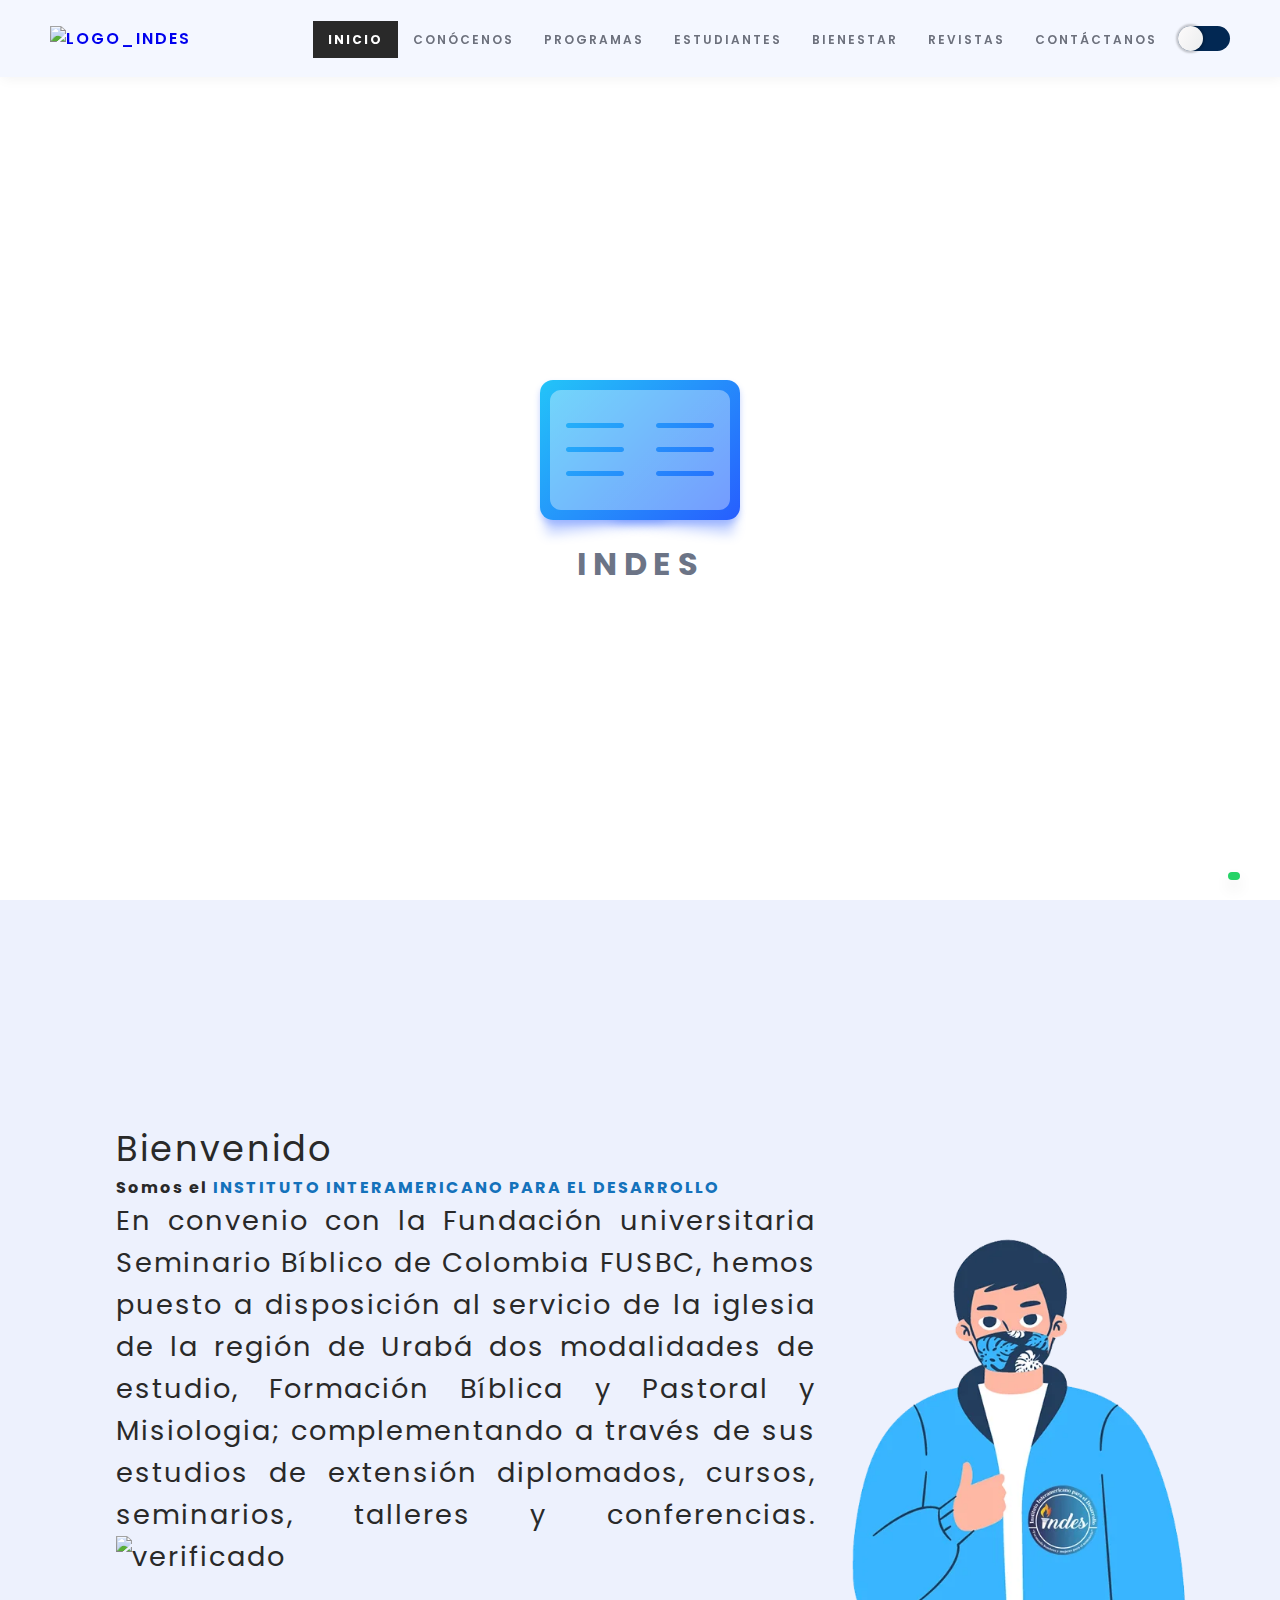
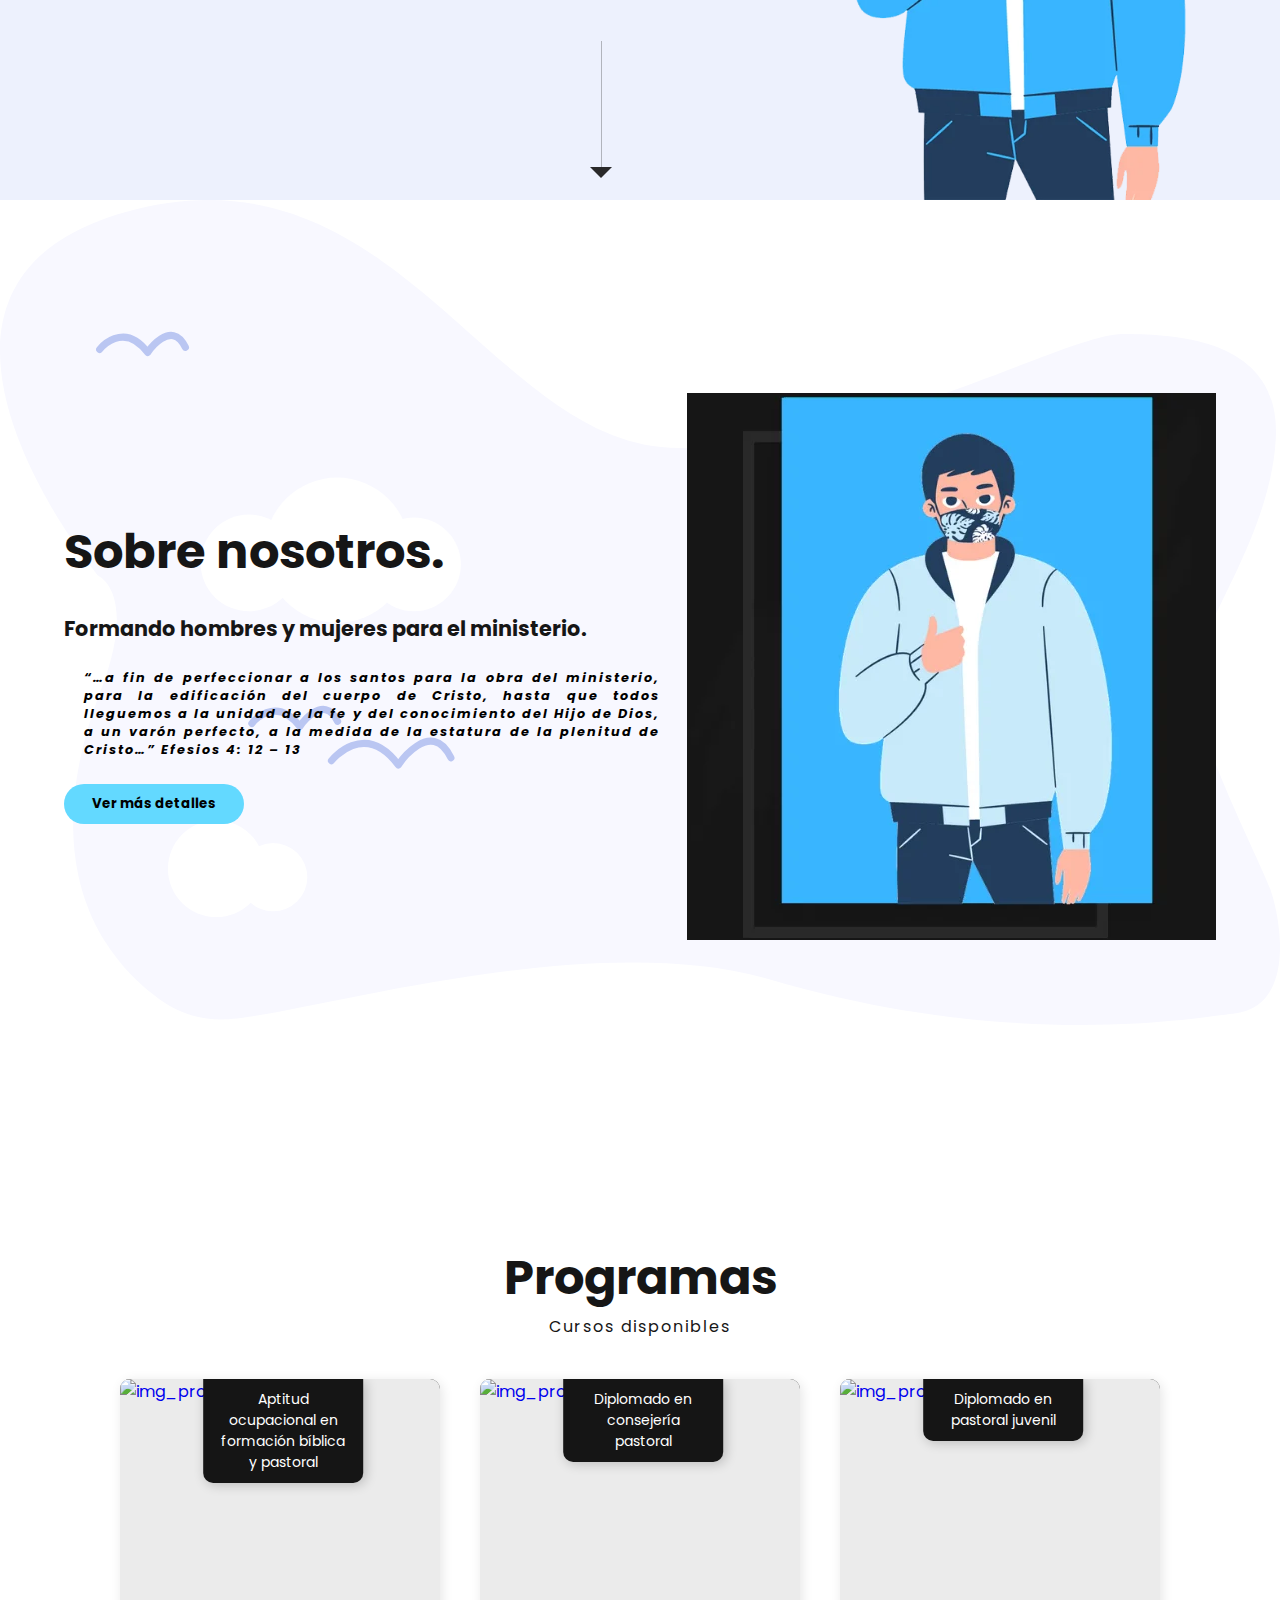
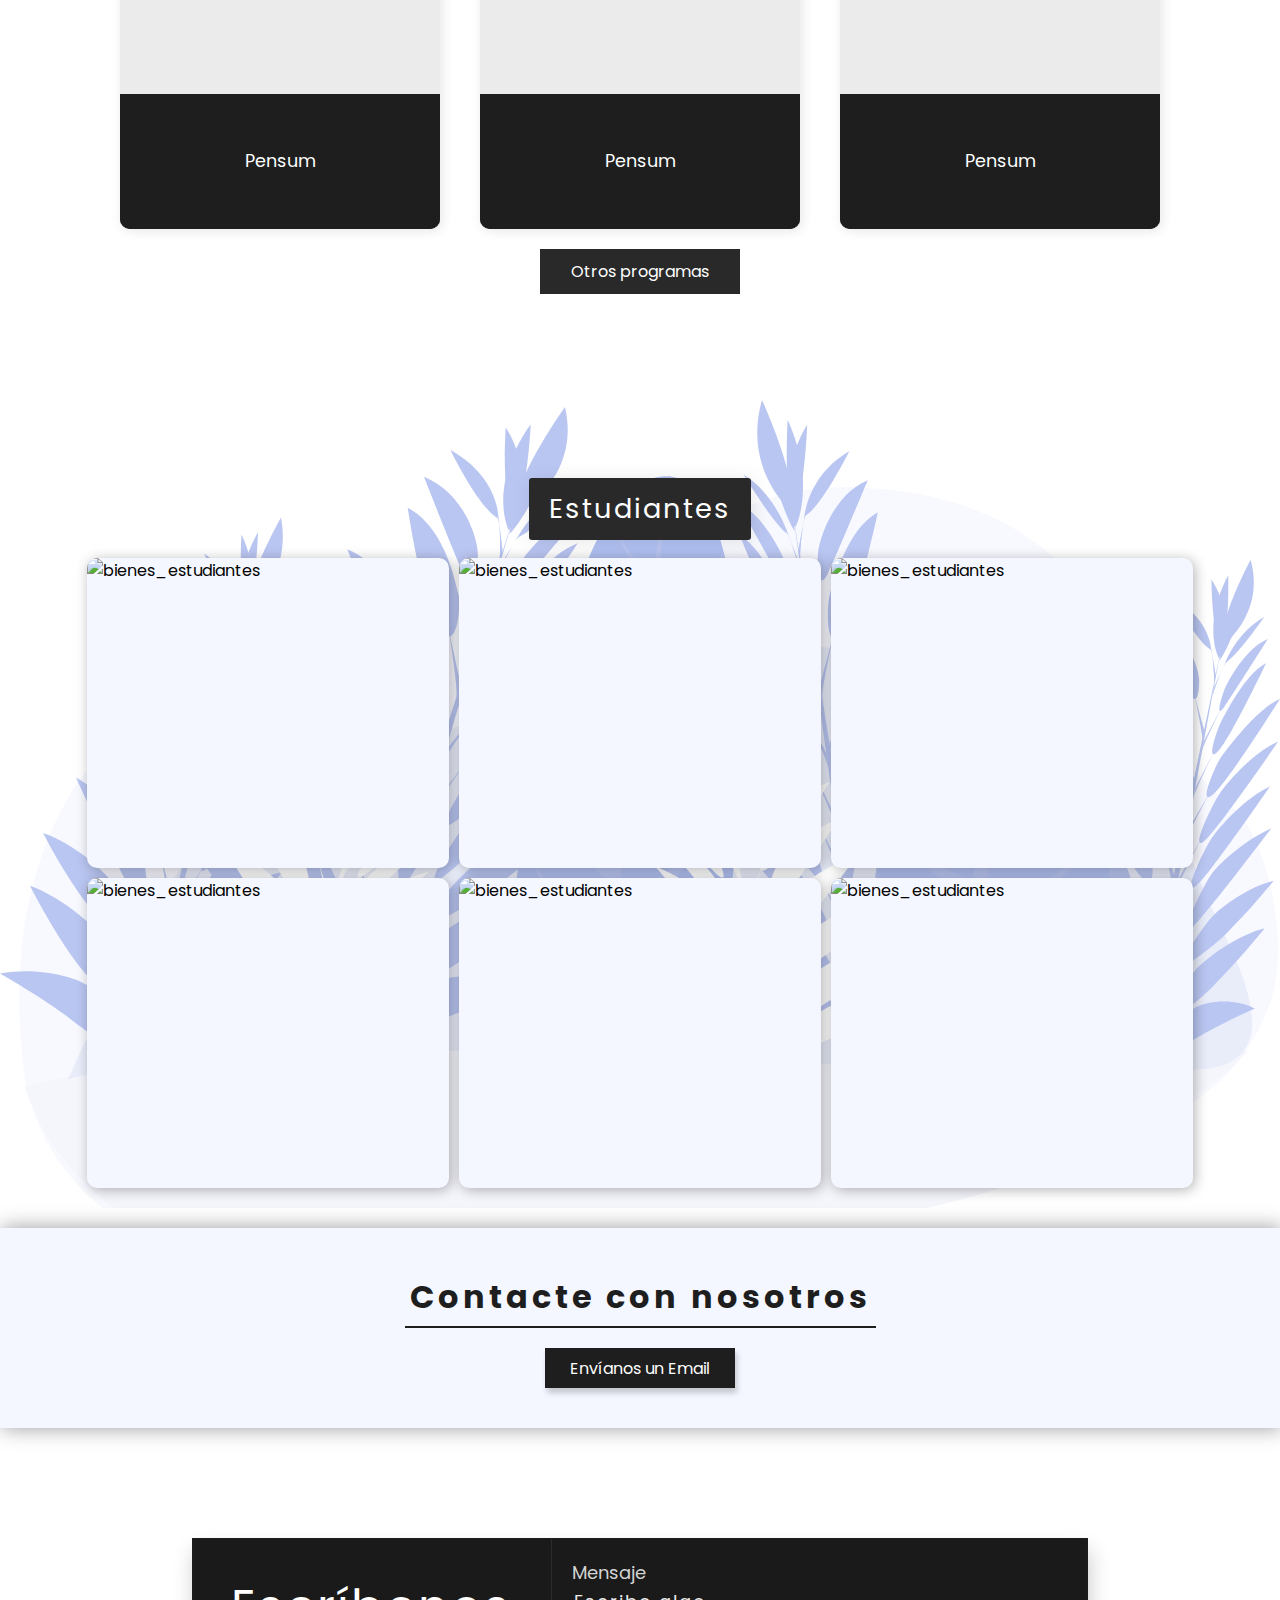
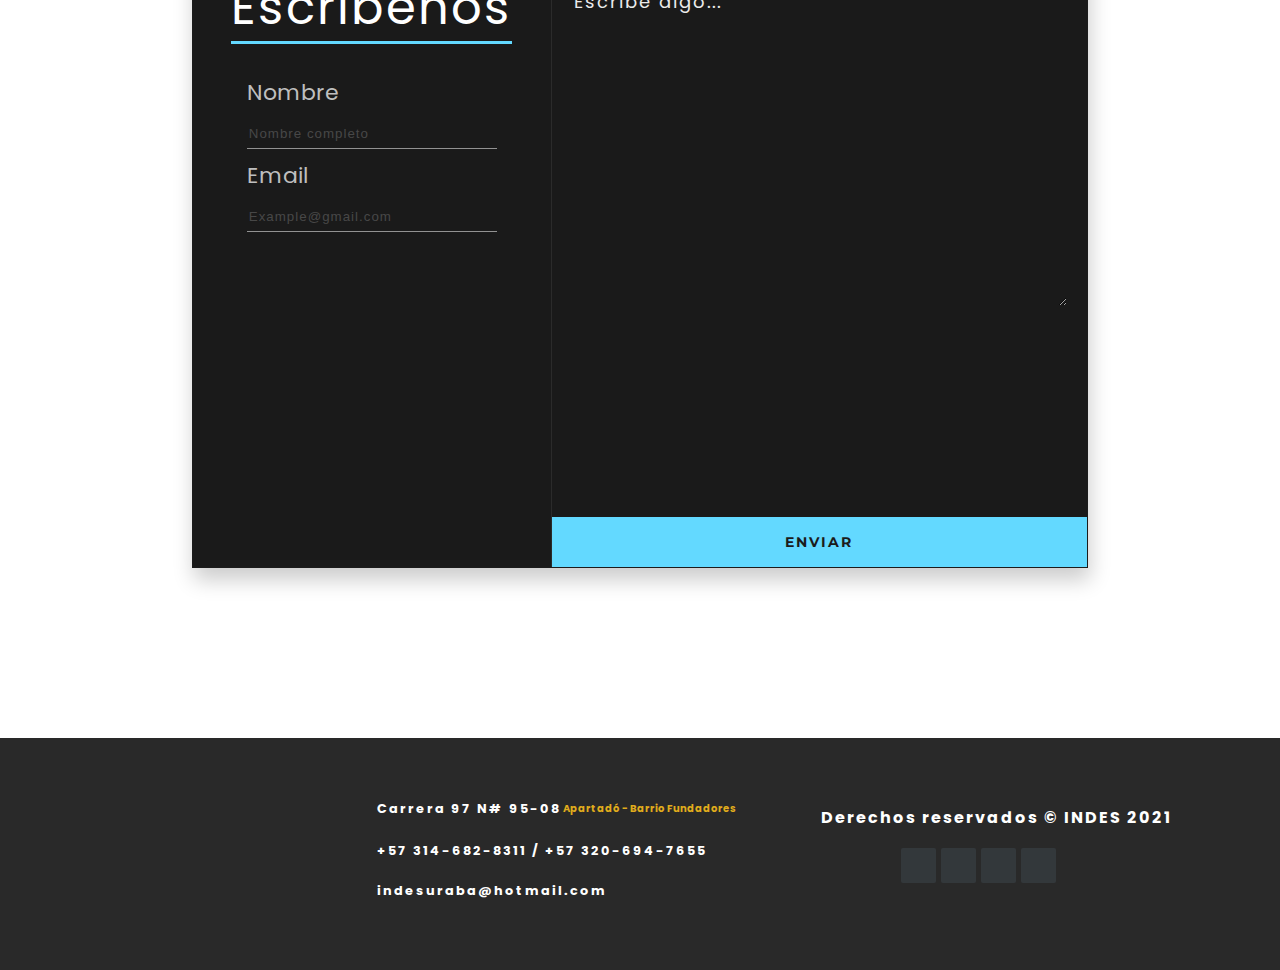
==== commit dc563a4e: "VERSION 0.0.7 COMPLEMENTS" ====
--- a/index.html
+++ b/index.html
@@ -91,7 +91,7 @@
                     <li><a href="#b-estudiantes">Estudiantes</a></li>
                     <li><a href="#" onclick="retornoRequisitos();">Bienestar</a></li>
                     <li><a href="#" onclick="retorno();">Revistas</a></li>
-                    <li><a href="#contact-form">Contáctanos</a></li>
+                    <li><a href="#contact-form">Contáctanos</a></li>&nbsp;
                     <button class="switch" id="switch">
                         <span><i class="far fa-sun"></i></span>
                         <span><i class="fas fa-moon" style="color: rgba(241, 181, 15, 0.959);"></i></span>
@@ -417,4 +417,4 @@
     });
 </script>
 
-</html>
+</html>--- a/css/style.css
+++ b/css/style.css
@@ -1,1344 +1,3 @@
 @charset "urf-8";
 /* CSS3 V0.0.6 2021, Front */
-body {
-  margin: 0;
-  padding: 0;
-  background-color: #fff;
-  transition: 0.3s ease all;
-}
-::-webkit-scrollbar {
-  width: 8px;
-}
-::-webkit-scrollbar-thumb {
-  background: #ccc;
-  border-radius: 4px;
-}
-::-webkit-scrollbar-thumb:active {
-  background-color: #999;
-}
-::-webkit-scrollbar-thumb:hover {
-  background: #b3b3b3;
-  box-shadow: 0 0 2px 1px rgba(0, 0, 0, 0.2);
-}
-::-webkit-scrollbar-track {
-  background: #e1e1e1;
-  border-radius: 4px;
-}
-::-webkit-scrollbar-track:active,
-::-webkit-scrollbar-track:hover {
-  background: #d4d4d4;
-}
-html {
-  scroll-behavior: smooth;
-}
-footer {
-  position: absolute;
-  bottom: 0;
-  width: 100%;
-  line-height: 20px;
-  margin-top: 0;
-  padding-top: 20px;
-  padding-bottom: 30px;
-}
-.footer-distributed {
-  background-color: #292929;
-  box-sizing: border-box;
-  width: 100%;
-  text-align: left;
-  font: bold 10px sans-serif;
-  padding: 50px 50px 60px 50px;
-  margin-top: 80px;
-  font-family: Poppins, sans-serif;
-}
-.footer-distributed .footer-center,
-.footer-distributed .footer-left,
-.footer-distributed .footer-right {
-  display: inline-block;
-  vertical-align: top;
-}
-.footer-distributed .footer-left {
-  width: 25%;
-}
-.footer-distributed h3 {
-  color: #fff;
-  font: normal 10px Montserrat, cursive;
-  margin: 0;
-}
-.footer-distributed .footer-left img {
-  width: 40%;
-  margin-left: 20%;
-}
-.footer-distributed h3 span {
-  color: #e0ac1c;
-}
-.footer-distributed .footer-links {
-  color: #fff;
-  margin: 20px 0 12px;
-}
-.footer-distributed .footer-links a {
-  display: inline-block;
-  line-height: 1.8;
-  text-decoration: none;
-  color: inherit;
-}
-.footer-distributed .footer-company-name {
-  color: #8f9296;
-  font-size: 10px;
-  font-weight: 400;
-  margin: 0;
-}
-.footer-distributed .footer-center {
-  width: 40%;
-}
-.footer-distributed .footer-center i {
-  background-color: #33383b;
-  color: #fff;
-  font-size: 1.1rem;
-  width: 38px;
-  height: 38px;
-  border-radius: 50%;
-  text-align: center;
-  line-height: 42px;
-  margin: 10px 15px;
-  vertical-align: middle;
-}
-.footer-distributed .footer-center i.fa-envelope {
-  font-size: 1rem;
-  line-height: 38px;
-}
-.footer-distributed .footer-center p {
-  display: inline-block;
-  color: #fff;
-  vertical-align: middle;
-  margin: 0;
-  font-size: 0.8rem;
-}
-.footer-distributed .footer-center span {
-  color: #e0ac1c;
-}
-.footer-distributed .footer-center p span {
-  display: block;
-  font-weight: 400;
-  font-size: 0.7rem;
-  line-height: 2;
-}
-.footer-distributed .footer-center p a {
-  color: #e0ac1c;
-  text-decoration: none;
-}
-.footer-distributed .footer-right {
-  width: 30%;
-  margin-top: 10px;
-}
-.footer-distributed .footer-company-about {
-  line-height: 20px;
-  color: #92999f;
-  font-size: 13px;
-  font-weight: 400;
-  margin: 0;
-  margin-top: 10px;
-}
-.footer-distributed .footer-company-about span {
-  display: block;
-  color: #fff;
-  font-size: 1rem;
-  font-weight: 700;
-  margin-bottom: 20px;
-}
-.footer-distributed .footer-icons {
-  margin-top: 20px;
-  margin-left: 80px;
-}
-.footer-distributed .footer-icons a {
-  display: inline-block;
-  width: 35px;
-  height: 35px;
-  cursor: pointer;
-  background-color: #33383b;
-  border-radius: 2px;
-  font-size: 1rem;
-  color: #fff;
-  text-align: center;
-  line-height: 35px;
-  margin-right: 3px;
-  margin-bottom: 5px;
-}
-.footer-distributed .footer-right img {
-  width: 50%;
-  margin-left: 50%;
-  margin-top: -40px;
-}
-@media (max-width: 880px) {
-  .footer-distributed .footer-center,
-  .footer-distributed .footer-left,
-  .footer-distributed .footer-right {
-    display: block;
-    width: 100%;
-    margin-bottom: 40px;
-    text-align: center;
-    padding: 0;
-    margin: 0;
-  }
-  .footer-distributed .footer-center i {
-    margin-left: 0;
-    width: 20px;
-    height: 20px;
-  }
-  .footer-distributed .footer-left img {
-    width: 25%;
-  }
-}
-.btn-flotante {
-  color: #fff;
-  border-radius: 5px;
-  letter-spacing: 2px;
-  background-color: #25d366;
-  padding: 4px 6px;
-  position: fixed;
-  bottom: 20px;
-  right: 40px;
-  transition: all 0.3s ease 0s;
-  box-shadow: 0 8px 15px rgba(0, 0, 0, 0.1);
-  z-index: 99;
-}
-.btn-flotante:hover {
-  background-color: #128c7e;
-  box-shadow: 0 15px 20px rgba(0, 0, 0, 0.3);
-}
-@media only screen and (max-width: 600px) {
-  .btn-flotante {
-    font-size: 14px;
-    padding: 12px 20px;
-    bottom: 20px;
-    right: 20px;
-  }
-}
-ul {
-  list-style: none;
-}
-a {
-  text-decoration: none;
-}
-#main {
-  padding: 30px 50px;
-  position: relative;
-  width: 100%;
-  height: 100vh;
-  box-sizing: border-box;
-  background-size: 1000px;
-  background-position: right bottom;
-  background-repeat: no-repeat;
-  background-image: url(../images/background.webp);
-  background-color: #edf1fd;
-  transition: 0.3s ease all;
-}
-nav {
-  display: flex;
-  justify-content: space-between;
-  align-items: center;
-  text-transform: uppercase;
-  font-weight: 600;
-  letter-spacing: 2px;
-  font-family: Poppins, sans-serif;
-  position: fixed;
-  top: 0;
-  left: 0;
-  width: 100%;
-  box-sizing: border-box;
-  padding: 10px 50px;
-  background-color: #f4f7ff;
-  box-shadow: 2px 2px 12px rgba(0, 0, 0, 0.05);
-  z-index: 1;
-}
-.nav-submenu a {
-  width: auto;
-  position: absolute;
-  left: 35px;
-}
-.menu li ul {
-  display: none;
-  position: absolute;
-  top: 60px;
-}
-.menu {
-  display: flex;
-}
-.menu li a {
-  padding: 10px 15px;
-  color: #6c707c;
-  font-size: 12px;
-}
-.lang {
-  color: #292929;
-}
-.logo-indes {
-  width: 80px;
-}
-.toggle {
-  display: none;
-}
-.active a,
-.menu li a:hover {
-  background-color: #292929;
-  color: #fff !important;
-  font-weight: 700;
-  transition: all ease 0.4s;
-}
-.menu li:hover ul {
-  display: block;
-  background-color: #f4f7ff;
-  width: 13.5%;
-  height: 32px;
-}
-.name {
-  font-family: Poppins, sans-serif;
-  width: 700px;
-  position: absolute;
-  left: 20%;
-  top: 50%;
-  transform: translate(-20%, -50%);
-  text-align: justify;
-}
-.details {
-  font-size: 1.7rem;
-}
-.name p:nth-child(1) .name .details {
-  color: #6c707c;
-  font-size: 16px;
-}
-.name h1 {
-  font-family: Poppins, sans-serif;
-  font-size: 16px;
-  margin: 0;
-  letter-spacing: 2px;
-  color: #292929;
-}
-.cv-btn {
-  width: 200px;
-  height: 45px;
-  display: flex;
-  justify-content: center;
-  align-items: center;
-  background-color: #292929;
-  color: #fff;
-}
-.cv-btn:hover {
-  background-color: #131313;
-  transition: all ease 0.5s;
-}
-.black-line {
-  align-self: end;
-  width: 50%;
-  height: 15%;
-  margin-bottom: 4em;
-  position: absolute;
-  bottom: -40px;
-  left: -3%;
-  border-right: 1px solid rgba(41, 41, 41, 0.3);
-}
-.black-line::after {
-  content: "";
-  position: absolute;
-  width: 0;
-  height: 0;
-  border-style: solid;
-  border-width: 11px 11px 0 11px;
-  border-color: #292929 transparent transparent transparent;
-  right: -0.7em;
-  bottom: -2px;
-}
-.social {
-  position: absolute;
-  left: 50px;
-  bottom: 30px;
-  display: flex;
-}
-.social a {
-  margin: 6px 12px;
-}
-.social a:hover i {
-  color: #63d9ff;
-  transition: all ease 0.5s;
-}
-.instagram {
-  background: radial-gradient(
-    circle at 30% 107%,
-    #fdf497 0,
-    #fdf497 5%,
-    #fd5949 45%,
-    #d6249f 60%,
-    #285aeb 90%
-  );
-  -webkit-background-clip: text;
-  background-clip: text;
-  -webkit-text-fill-color: transparent;
-  font-size: 16px;
-}
-.youtube {
-  color: #c4302b;
-  font-size: 16px;
-}
-.twitter {
-  color: #00acee;
-  font-size: 16px;
-}
-.facebook {
-  color: #3b5998;
-  font-size: 16px;
-}
-#about {
-  width: 100%;
-  height: 100vh;
-  background-image: url(../images/bg12.svg);
-  background-repeat: no-repeat;
-  background-size: 100%;
-  box-sizing: border-box;
-  display: flex;
-  align-items: center;
-  justify-content: space-between;
-  padding: 40px 5% 0;
-  position: relative;
-  text-align: justify;
-}
-.about-text {
-  font-family: Poppins, sans-serif;
-  width: 50%;
-}
-.about-text h1 {
-  font-size: 3rem;
-  color: #161616;
-}
-.about-text h2 {
-  font-size: 1.3rem;
-  color: #161616;
-  font-weight: 80px;
-}
-.about-text h1,
-h2 {
-  margin: 0;
-  padding: 0;
-}
-.about-text p {
-  font-size: 1.2rem;
-  color: #000;
-}
-.about-text button {
-  width: 180px;
-  height: 40px;
-  border-radius: 20px;
-  border: none;
-  outline: 0;
-  background-color: #63d9ff;
-  font-family: Poppins, sans-serif;
-  font-weight: 700;
-}
-.about-text button:hover {
-  background-color: #fff;
-  transition: all ease 0.3s;
-}
-.about-text .efesios {
-  font-size: 0.8rem;
-  font-style: italic;
-  position: relative;
-  left: 20px;
-  font-weight: 700;
-}
-#programas {
-  width: 100%;
-  height: 100vh;
-  box-sizing: border-box;
-  font-family: Poppins, sans-serif;
-  display: flex;
-  flex-direction: column;
-  align-items: center;
-  justify-content: center;
-  padding-top: 40px;
-  background-color: #fff;
-}
-.s-heading h1 {
-  color: #161616;
-  font-size: 3rem;
-  margin: 0;
-  padding: 0;
-}
-.s-heading p {
-  color: #161616;
-  font-size: 1rem;
-  margin: 0;
-  padding: 0;
-}
-.s-heading {
-  text-align: center;
-  margin: 20px 0;
-}
-.s-box {
-  background-color: #2b2b2b;
-  width: 320px;
-  height: 450px;
-  margin: 20px;
-  border-radius: 10px;
-  overflow: hidden;
-  box-shadow: 2px 2px 12px rgba(0, 0, 0, 0.1);
-  position: relative;
-}
-.b-container {
-  display: flex;
-  justify-content: center;
-  align-content: center;
-}
-.s-b-img {
-  width: 100%;
-  height: 70%;
-  background-color: #ebebeb;
-}
-.s-b-img img {
-  width: 100%;
-  height: 100%;
-}
-.s-b-text {
-  width: 100%;
-  height: 30%;
-  background-color: #1e1e1e;
-  display: flex;
-  align-items: center;
-  justify-content: center;
-  text-align: center;
-}
-.s-b-text a {
-  margin: 0;
-  color: #fff;
-  font-size: 1.1rem;
-  font-family: Poppins, sans-serif;
-  display: block;
-  display: -webkit-box;
-  max-width: 80%;
-  -webkit-line-clamp: 4;
-  -webkit-box-orient: vertical;
-  overflow: hidden;
-  text-overflow: ellipsis;
-}
-.s-b-text a:hover {
-  color: rgba(255, 255, 255, 0.5);
-}
-.s-type {
-  font-family: Poppins, sans-serif;
-  color: #fff;
-  background-color: #151515;
-  padding: 10px 15px;
-  position: absolute;
-  top: 0;
-  left: 50%;
-  transform: translateX(-48%);
-  font-size: 14px;
-  border-radius: 0 0 10px 10px;
-  box-shadow: 2px 2px 12px rgba(0, 0, 0, 0.2);
-  text-align: center;
-}
-.s-box:hover {
-  transform: translateY(-10px);
-  transition: all ease 0.3s;
-}
-#b-estudiantes {
-  width: 100%;
-  background-image: url(../images/bg9.svg);
-  background-size: 100%;
-  background-repeat: no-repeat;
-  box-sizing: border-box;
-  font-family: Poppins, sans-serif;
-  display: flex;
-  flex-direction: column;
-  align-items: center;
-  justify-content: center;
-  padding: 60px 2% 20px 2%;
-}
-.p-headind {
-  font-family: Poppins, sans-serif;
-  font-size: 1.7rem;
-  text-align: center;
-  color: #fff;
-  font-weight: 400;
-  padding: 10px 20px;
-  background-color: #292929;
-  letter-spacing: 2px;
-  border-radius: 3px;
-  box-shadow: 2px 2px 20px rgba(0, 0, 0, 0.1);
-}
-.p-box {
-  background-color: #f4f7ff;
-  overflow: hidden;
-  border-radius: 10px;
-  box-shadow: 2px 2px 13px rgba(0, 0, 0, 0.3);
-  position: relative;
-}
-.p-box img {
-  width: 100%;
-  height: 100%;
-  object-fit: scale-down;
-}
-.p-container {
-  width: 90%;
-  height: 70vh;
-  display: grid;
-  grid-template-columns: 1fr 1fr 1fr;
-  grid-template-rows: auto auto;
-  grid-gap: 10px;
-}
-.overlay-text {
-  font-family: Poppins, sans-serif;
-  position: absolute;
-  text-align: justify;
-  left: 0;
-  top: 0;
-  width: 100%;
-  height: 100%;
-  display: flex;
-  justify-content: center;
-  align-items: center;
-  flex-direction: column;
-  background-color: rgba(97, 208, 251, 0.8);
-  display: none;
-}
-.overlay-text h1,
-p {
-  color: #292929;
-}
-.overlay-text h1,
-p {
-  font-size: 2.2rem;
-  margin: 0;
-  padding: 0;
-  letter-spacing: 2px;
-}
-.overlay-text p {
-  font-size: 1.01rem;
-  margin: 10px;
-}
-.p-box:hover .overlay-text {
-  display: flex;
-}
-#contact-btn {
-  width: 100%;
-  display: flex;
-  flex-direction: column;
-  justify-content: center;
-  align-items: center;
-  height: 200px;
-  background-color: #f4f7ff;
-  margin: 20px 0;
-  box-sizing: border-box;
-  box-shadow: 2px 0 20px rgba(0, 0, 0, 0.4);
-}
-.c-b-heading {
-  font-size: 2rem;
-  color: #1e1e1e;
-  font-family: Poppins, sans-serif;
-  margin: 10px;
-  padding: 5px;
-  letter-spacing: 4px;
-  border-bottom: 2px solid #1e1e1e;
-}
-#contact-btn button {
-  color: #fff;
-  font-size: 1rem;
-  font-family: Poppins, sans-serif;
-  width: 190px;
-  height: 40px;
-  margin: 10px;
-  background-color: #1e1e1e;
-  border: none;
-  outline: 0;
-  box-shadow: 2px 5px 6px rgba(0, 0, 0, 0.2);
-}
-#contact-btn button:hover {
-  background-color: #63d9ff;
-  color: #000;
-  transition: all ease 0.5s;
-  font-weight: 700;
-}
-#contact-form {
-  width: 100%;
-  height: 90vh;
-  display: flex;
-  justify-content: center;
-  align-items: center;
-}
-#contact-form form {
-  display: flex;
-  width: 70%;
-  height: 70vh;
-  background-color: #1a1a1a;
-  box-shadow: 2px 12px 20px rgba(0, 0, 0, 0.2);
-  border: 1px solid rgba(255, 255, 255, 0.01);
-}
-.contact-left {
-  width: 40%;
-  height: 100%;
-  display: flex;
-  flex-direction: column;
-  align-items: center;
-}
-.contact-right {
-  width: 60%;
-  height: 100%;
-  box-sizing: border-box;
-  display: flex;
-  flex-direction: column;
-  justify-content: space-between;
-  border-left: 1px solid rgba(255, 255, 255, 0.08);
-}
-.contact-right button {
-  width: 100%;
-  height: 50px;
-  background-color: #63d9ff;
-  font-weight: 700;
-  outline: 0;
-  border: none;
-  margin: 0;
-  color: #1b1b1b;
-  font-size: 14px;
-  text-transform: uppercase;
-  letter-spacing: 2px;
-  font-family: Montserrat, sans-serif;
-  font-weight: bold;
-}
-.c-1-heading {
-  font-family: Poppins, sans-serif;
-  color: #fff;
-  font-size: 3rem;
-  letter-spacing: 2px;
-  font-weight: 400;
-}
-.f-email,
-.f-name {
-  display: flex;
-  flex-direction: column;
-  font-family: Poppins, sans-serif;
-}
-.f-email font,
-.f-name font {
-  color: #bfbfbf;
-  font-size: 22px;
-}
-.f-email input,
-.f-name input {
-  height: 30px;
-  width: 250px;
-  border: none;
-  outline: 0;
-  background-color: transparent;
-  border-bottom: 1px solid #929292;
-  color: #fff;
-  margin: 10px 0;
-}
-.f-email input::placeholder,
-.f-name input::placeholder {
-  opacity: 0.5;
-  letter-spacing: 1px;
-}
-.f-email input:focus,
-.f-name input:focus {
-  border-bottom: 1px solid #63d9ff;
-  transition: all ease 0.5s;
-}
-.message font {
-  font-size: 18px;
-  color: #d4d4d4;
-  font-family: Poppins, sans-serif;
-}
-.message {
-  margin: 20px;
-}
-.contact-right textarea {
-  width: 100% !important;
-  height: 320px !important;
-  border: none;
-  outline: 0;
-  background-color: transparent;
-  box-sizing: border-box;
-  color: #ebebeb;
-  font-size: 16px;
-}
-.contact-right textarea::placeholder {
-  color: #ebebeb;
-  font-size: 18px;
-  letter-spacing: 2px;
-  font-family: Poppins, sans-serif;
-}
-.contact-right button:active {
-  transform: scale(1.04);
-  transition: all ease 0.1s;
-}
-@media (max-width: 1190px) {
-  #main {
-    background-size: 1100px !important;
-  }
-  .name {
-    left: 10%;
-    top: 50%;
-    transform: translate(-10%, -50%);
-  }
-  .about-model img {
-    height: 400px;
-  }
-  #programas {
-    height: auto;
-  }
-  .b-container {
-    flex-wrap: wrap;
-  }
-  .s-box {
-    flex-grow: 1;
-  }
-  .s-b-img img {
-    object-fit: cover;
-  }
-  #contact-form form {
-    width: 95% !important;
-  }
-}
-@media (max-width: 970px) {
-  #main {
-    background-image: none !important;
-  }
-  .nav-submenu {
-    position: static;
-  }
-  .name {
-    left: 50%;
-    top: 50%;
-    transform: translate(-50%, -50%);
-  }
-  .about-model {
-    display: none;
-  }
-  #about {
-    justify-content: center;
-    padding-top: 0;
-  }
-  .about-text {
-    width: 90%;
-  }
-  .about-text h1 {
-    font-size: 4rem;
-  }
-  .p-container {
-    width: 100%;
-  }
-}
-@media (max-width: 900px) {
-  .toggle {
-    display: block;
-  }
-  .toggle:before {
-    content: "\f0c9";
-    font-family: fontAwesome;
-    line-height: 0;
-    margin-left: -30px;
-  }
-  .toggle:active:before {
-    content: "\f00d" !important;
-  }
-  nav {
-    padding: 10px 30px;
-  }
-  nav ul {
-    position: absolute;
-    width: 100%;
-    height: auto;
-    box-sizing: border-box;
-    background-color: #0f0f0f;
-    top: 50px;
-    transition: 0.5s;
-    overflow: hidden;
-    display: none !important;
-    border: 3px solid #1f1f1f;
-  }
-  nav ul li a {
-    border-bottom: 1px solid rgba(255, 255, 255, 0.1);
-    color: #fff !important;
-    width: 100%;
-    height: 50%;
-    display: flex;
-    justify-content: center;
-    align-items: center;
-    margin: 0 !important;
-    padding: 0 !important;
-  }
-  nav ul {
-    padding: 0;
-    margin: 0;
-  }
-  .active-menu {
-    display: block !important;
-  }
-  nav ul li a:hover {
-    background-color: rgba(27, 29, 32, 0.15);
-  }
-  .p-container {
-    grid-template-columns: 1fr 1fr;
-    grid-template-rows: auto;
-    grid-gap: 10px;
-    height: auto;
-  }
-  .c-b-heading {
-    font-size: 1.4rem;
-    text-align: center;
-  }
-  #contact-form {
-    padding: 20ox;
-    height: auto;
-    box-sizing: border-box;
-  }
-  #contact-form form {
-    flex-direction: column;
-    height: auto;
-    padding: 20px;
-    width: 90% !important;
-  }
-  .contact-left,
-  .contact-right {
-    width: 100%;
-    border: none;
-  }
-  .f-email,
-  .f-name {
-    width: 100%;
-  }
-  .f-email input,
-  .f-name input {
-    width: 100%;
-    border: none;
-    background-color: #262626 !important;
-    padding: 10px;
-    box-sizing: border-box;
-    height: 40px;
-  }
-  textarea {
-    background-color: #262626 !important;
-    margin: 10px 0;
-    padding: 10px;
-    height: 200px !important;
-    width: 100% !important;
-  }
-  .message {
-    margin: 0;
-  }
-  #contact-form form h1 {
-    margin: 5px 0;
-  }
-}
-footer {
-  position: relative;
-  margin: 0;
-  left: 0;
-  bottom: 0;
-}
-@media (max-width: 600px) {
-  .p-container {
-    grid-template-columns: 1fr;
-    grid-template-rows: auto;
-  }
-  .c-b-heading {
-    font-size: 1.2rem;
-    text-align: center;
-    margin: 0 10px;
-  }
-  .name {
-    width: 60%;
-  }
-  .black-line {
-    display: none;
-  }
-  .social {
-    left: 30px;
-    margin: -15px;
-    transform: translateX(-15px);
-  }
-  .cv-btn {
-    display: none;
-  }
-}
-@media (max-width: 400px) {
-  .s-box {
-    width: 100%;
-    height: 400px;
-  }
-  footer img {
-    display: none;
-  }
-}
-.loader {
-  --background: linear-gradient(135deg, #23c4f8, #275efe);
-  --shadow: rgba(39, 94, 254, 0.28);
-  --text: #6c7486;
-  --page: rgba(255, 255, 255, 0.36);
-  --page-fold: rgba(255, 255, 255, 0.52);
-  --duration: 3s;
-  width: 200px;
-  height: 140px;
-  position: relative;
-}
-.loader:after,
-.loader:before {
-  --r: -6deg;
-  content: "";
-  position: absolute;
-  bottom: 8px;
-  width: 120px;
-  top: 80%;
-  box-shadow: 0 16px 12px var(--shadow);
-  transform: rotate(var(--r));
-}
-.loader:before {
-  left: 4px;
-}
-.loader:after {
-  --r: 6deg;
-  right: 4px;
-}
-.loader div {
-  width: 100%;
-  height: 100%;
-  border-radius: 13px;
-  position: relative;
-  z-index: 1;
-  perspective: 600px;
-  box-shadow: 0 4px 6px var(--shadow);
-  background-image: var(--background);
-}
-.loader div ul {
-  margin: 0;
-  padding: 0;
-  list-style: none;
-  position: relative;
-}
-.loader div ul li {
-  --r: 180deg;
-  --o: 0;
-  --c: var(--page);
-  position: absolute;
-  top: 10px;
-  left: 10px;
-  transform-origin: 100% 50%;
-  color: var(--c);
-  opacity: var(--o);
-  transform: rotateY(var(--r));
-  -webkit-animation: var(--duration) ease infinite;
-  animation: var(--duration) ease infinite;
-}
-.loader div ul li:nth-child(2) {
-  --c: var(--page-fold);
-  -webkit-animation-name: page-2;
-  animation-name: page-2;
-}
-.loader div ul li:nth-child(3) {
-  --c: var(--page-fold);
-  -webkit-animation-name: page-3;
-  animation-name: page-3;
-}
-.loader div ul li:nth-child(4) {
-  --c: var(--page-fold);
-  -webkit-animation-name: page-4;
-  animation-name: page-4;
-}
-.loader div ul li:nth-child(5) {
-  --c: var(--page-fold);
-  -webkit-animation-name: page-5;
-  animation-name: page-5;
-}
-.loader div ul li svg {
-  width: 90px;
-  height: 120px;
-  display: block;
-}
-.loader div ul li:first-child {
-  --r: 0deg;
-  --o: 1;
-}
-.loader div ul li:last-child {
-  --o: 1;
-}
-.loader span {
-  display: block;
-  left: 0;
-  right: 0;
-  top: 100%;
-  margin-top: 20px;
-  text-align: center;
-  color: var(--text);
-}
-@-webkit-keyframes page-2 {
-  0% {
-    transform: rotateY(180deg);
-    opacity: 0;
-  }
-  20% {
-    opacity: 1;
-  }
-  100%,
-  35% {
-    opacity: 0;
-  }
-  100%,
-  50% {
-    transform: rotateY(0);
-  }
-}
-@keyframes page-2 {
-  0% {
-    transform: rotateY(180deg);
-    opacity: 0;
-  }
-  20% {
-    opacity: 1;
-  }
-  100%,
-  35% {
-    opacity: 0;
-  }
-  100%,
-  50% {
-    transform: rotateY(0);
-  }
-}
-@-webkit-keyframes page-3 {
-  15% {
-    transform: rotateY(180deg);
-    opacity: 0;
-  }
-  35% {
-    opacity: 1;
-  }
-  100%,
-  50% {
-    opacity: 0;
-  }
-  100%,
-  65% {
-    transform: rotateY(0);
-  }
-}
-@keyframes page-3 {
-  15% {
-    transform: rotateY(180deg);
-    opacity: 0;
-  }
-  35% {
-    opacity: 1;
-  }
-  100%,
-  50% {
-    opacity: 0;
-  }
-  100%,
-  65% {
-    transform: rotateY(0);
-  }
-}
-@-webkit-keyframes page-4 {
-  30% {
-    transform: rotateY(180deg);
-    opacity: 0;
-  }
-  50% {
-    opacity: 1;
-  }
-  100%,
-  65% {
-    opacity: 0;
-  }
-  100%,
-  80% {
-    transform: rotateY(0);
-  }
-}
-@keyframes page-4 {
-  30% {
-    transform: rotateY(180deg);
-    opacity: 0;
-  }
-  50% {
-    opacity: 1;
-  }
-  100%,
-  65% {
-    opacity: 0;
-  }
-  100%,
-  80% {
-    transform: rotateY(0);
-  }
-}
-@-webkit-keyframes page-5 {
-  45% {
-    transform: rotateY(180deg);
-    opacity: 0;
-  }
-  65% {
-    opacity: 1;
-  }
-  100%,
-  80% {
-    opacity: 0;
-  }
-  100%,
-  95% {
-    transform: rotateY(0);
-  }
-}
-@keyframes page-5 {
-  45% {
-    transform: rotateY(180deg);
-    opacity: 0;
-  }
-  65% {
-    opacity: 1;
-  }
-  100%,
-  80% {
-    opacity: 0;
-  }
-  100%,
-  95% {
-    transform: rotateY(0);
-  }
-}
-html {
-  box-sizing: border-box;
-  -webkit-font-smoothing: antialiased;
-}
-* {
-  box-sizing: inherit;
-}
-:after,
-:before {
-  box-sizing: inherit;
-}
-.hidden {
-  overflow: hidden;
-}
-.centrado {
-  height: 100vh;
-  display: flex;
-  justify-content: center;
-  align-items: center;
-}
-.indes-loader {
-  font-family: Poppins, sans-serif;
-  font-weight: bold;
-  font-size: 2rem;
-  letter-spacing: 0.4rem;
-}
-/* DARK MODE */
-.switch {
-  background-color: #022853;
-  border-radius: 1000px;
-  border: none;
-  position: relative;
-  cursor: pointer;
-  display: flex;
-  outline: none;
-}
-
-.switch span {
-  width: 20px;
-  height: 20px;
-  line-height: 20px;
-  display: block;
-  background: none;
-  color: #ebebeb;
-}
-
-.switch::after {
-  content: "";
-  display: block;
-  width: 25px;
-  height: 25px;
-  position: absolute;
-  background-image: linear-gradient(120deg, #fdfbfb 0%, #ebedee 100%);
-  top: 0px;
-  left: 0px;
-  right: unset;
-  border-radius: 100px;
-  transition: 0.3s ease all;
-  box-shadow: 0px 0px 2px 2px rgba(0, 0, 0, 0.2);
-}
-.switch.active {
-  background: #2193b0; /* fallback for old browsers */
-  background: -webkit-linear-gradient(
-    to right,
-    #6dd5ed,
-    #2193b0
-  ); /* Chrome 10-25, Safari 5.1-6 */
-  background: linear-gradient(
-    to right,
-    #6dd5ed,
-    #2193b0
-  ); /* W3C, IE 10+/ Edge, Firefox 16+, Chrome 26+, Opera 12+, Safari 7+ */
-
-  color: #070707;
-}
-.switch.active::after {
-  right: 0;
-  left: unset;
-}
-
-body.darkMode #main {
-  background-color: #2e2e2e;
-  transition: 0.3s ease all;
-}
-body.darkMode #main {
-  background-color: #0c0c0c;
-  transition: 0.3s ease all;
-}
-body.darkMode #main .details {
-  color: #d4d4d4;
-  transition: 0.3s ease all;
-}
-body.darkMode #main .name h1 {
-  color: #d4d4d4;
-  transition: 0.3s ease all;
-}
-body.darkMode #main .name p {
-  color: #d4d4d4;
-  transition: 0.3s ease all;
-}
-/* sections */
-body.darkMode #about {
-  background-image: url(../images/bg12V2.svg);
-  transition: 0.3s ease all;
-}
-body.darkMode #about .about-text h1 {
-  background: #e0ac1c;
-  border-radius: 10px;
-  width: 60%;
-  transition: 0.3s ease all;
-}
-body.darkMode #about .about-text h2 {
-  background: #e0ac1c;
-  border-radius: 10px;
-  transition: 0.3s ease all;
-}
-body.darkMode #about .about-text .efesios {
-  background: #e0ac1c;
-  border-radius: 10px;
-  transition: 0.3s ease all;
-}
-body.darkMode #programas {
-  background-color: #0c0c0c;
-  transition: 0.3s ease all;
-}
-body.darkMode #programas .s-heading {
-  background: #e0ac1c;
-  border-radius: 10px;
-  transition: 0.3s ease all;
-}
-body.darkMode #b-estudiantes {
-  background-image: url(../images/bg9V2.svg);
-  background-color: #0c0c0c;
-  transition: 0.3s ease all;
-}
-body.darkMode {
-  background-color: #0c0c0c;
-  transition: 0.3s ease all;
-}
+body{margin:0;padding:0;background-color:#fff;transition:.3s ease all}::-webkit-scrollbar{width:8px}::-webkit-scrollbar-thumb{background:#ccc;border-radius:4px}::-webkit-scrollbar-thumb:active{background-color:#999}::-webkit-scrollbar-thumb:hover{background:#b3b3b3;box-shadow:0 0 2px 1px rgba(0,0,0,.2)}::-webkit-scrollbar-track{background:#e1e1e1;border-radius:4px}::-webkit-scrollbar-track:active,::-webkit-scrollbar-track:hover{background:#d4d4d4}html{scroll-behavior:smooth}footer{position:absolute;bottom:0;width:100%;line-height:20px;margin-top:0;padding-top:20px;padding-bottom:30px}.footer-distributed{background-color:#292929;box-sizing:border-box;width:100%;text-align:left;font:bold 10px sans-serif;padding:50px 50px 60px 50px;margin-top:80px;font-family:Poppins,sans-serif}.footer-distributed .footer-center,.footer-distributed .footer-left,.footer-distributed .footer-right{display:inline-block;vertical-align:top}.footer-distributed .footer-left{width:25%}.footer-distributed h3{color:#fff;font:normal 10px Montserrat,cursive;margin:0}.footer-distributed .footer-left img{width:40%;margin-left:20%}.footer-distributed h3 span{color:#e0ac1c}.footer-distributed .footer-links{color:#fff;margin:20px 0 12px}.footer-distributed .footer-links a{display:inline-block;line-height:1.8;text-decoration:none;color:inherit}.footer-distributed .footer-company-name{color:#8f9296;font-size:10px;font-weight:400;margin:0}.footer-distributed .footer-center{width:40%}.footer-distributed .footer-center i{background-color:#33383b;color:#fff;font-size:1.1rem;width:38px;height:38px;border-radius:50%;text-align:center;line-height:42px;margin:10px 15px;vertical-align:middle}.footer-distributed .footer-center i.fa-envelope{font-size:1rem;line-height:38px}.footer-distributed .footer-center p{display:inline-block;color:#fff;vertical-align:middle;margin:0;font-size:.8rem}.footer-distributed .footer-center span{color:#e0ac1c}.footer-distributed .footer-center p span{display:block;font-weight:400;font-size:.7rem;line-height:2}.footer-distributed .footer-center p a{color:#e0ac1c;text-decoration:none}.footer-distributed .footer-right{width:30%;margin-top:10px}.footer-distributed .footer-company-about{line-height:20px;color:#92999f;font-size:13px;font-weight:400;margin:0;margin-top:10px}.footer-distributed .footer-company-about span{display:block;color:#fff;font-size:1rem;font-weight:700;margin-bottom:20px}.footer-distributed .footer-icons{margin-top:20px;margin-left:80px}.footer-distributed .footer-icons a{display:inline-block;width:35px;height:35px;cursor:pointer;background-color:#33383b;border-radius:2px;font-size:1rem;color:#fff;text-align:center;line-height:35px;margin-right:3px;margin-bottom:5px}.footer-distributed .footer-right img{width:50%;margin-left:50%;margin-top:-40px}@media (max-width:880px){.footer-distributed .footer-center,.footer-distributed .footer-left,.footer-distributed .footer-right{display:block;width:100%;margin-bottom:40px;text-align:center;padding:0;margin:0}.footer-distributed .footer-center i{margin-left:0;width:40px;height:40px;padding:0}.footer-distributed .footer-left img{width:20%;padding:0;margin:0}.footer-distributed .footer-right .footer-icons{padding:0;margin:0}}.btn-flotante{color:#fff;border-radius:5px;letter-spacing:2px;background-color:#25d366;padding:4px 6px;position:fixed;bottom:20px;right:40px;transition:all .3s ease 0s;box-shadow:0 8px 15px rgba(0,0,0,.1);z-index:99}.btn-flotante:hover{background-color:#128c7e;box-shadow:0 15px 20px rgba(0,0,0,.3)}@media only screen and (max-width:600px){.btn-flotante{font-size:14px;padding:12px 20px;bottom:20px;right:20px}}ul{list-style:none}a{text-decoration:none}#main{padding:30px 50px;position:relative;width:100%;height:100vh;box-sizing:border-box;background-size:1000px;background-position:right bottom;background-repeat:no-repeat;background-image:url(../images/background.webp);background-color:#edf1fd;transition:.3s ease all}nav{display:flex;justify-content:space-between;align-items:center;text-transform:uppercase;font-weight:600;letter-spacing:2px;font-family:Poppins,sans-serif;position:fixed;top:0;left:0;width:100%;box-sizing:border-box;padding:10px 50px;background-color:#f4f7ff;box-shadow:2px 2px 12px rgba(0,0,0,.05);z-index:1}.nav-submenu a{width:auto;position:absolute;left:35px}.menu li ul{display:none;position:absolute;top:60px}.menu{display:flex}.menu li a{padding:10px 15px;color:#6c707c;font-size:12px}.lang{color:#292929}.logo-indes{width:80px}.toggle{display:none}.active a,.menu li a:hover{background-color:#292929;color:#fff!important;font-weight:700;transition:all ease .4s}.menu li:hover ul{display:block;background-color:#f4f7ff;width:13.5%;height:32px}.name{font-family:Poppins,sans-serif;width:700px;position:absolute;left:20%;top:50%;transform:translate(-20%,-50%);text-align:justify}.details{font-size:1.7rem}.name p:nth-child(1) .name .details{color:#6c707c;font-size:16px}.name h1{font-family:Poppins,sans-serif;font-size:16px;margin:0;letter-spacing:2px;color:#292929}.cv-btn{width:200px;height:45px;display:flex;justify-content:center;align-items:center;background-color:#292929;color:#fff}.cv-btn:hover{background-color:#131313;transition:all ease .5s}.black-line{align-self:end;width:50%;height:15%;margin-bottom:4em;position:absolute;bottom:-40px;left:-3%;border-right:1px solid rgba(41,41,41,.3)}.black-line::after{content:"";position:absolute;width:0;height:0;border-style:solid;border-width:11px 11px 0 11px;border-color:#292929 transparent transparent transparent;right:-.7em;bottom:-2px}.social{position:absolute;left:50px;bottom:30px;display:flex}.social a{margin:6px 12px}.social a:hover i{color:#63d9ff;transition:all ease .5s}.instagram{background:radial-gradient(circle at 30% 107%,#fdf497 0,#fdf497 5%,#fd5949 45%,#d6249f 60%,#285aeb 90%);-webkit-background-clip:text;background-clip:text;-webkit-text-fill-color:transparent;font-size:16px}.youtube{color:#c4302b;font-size:16px}.twitter{color:#00acee;font-size:16px}.facebook{color:#3b5998;font-size:16px}#about{width:100%;height:100vh;background-image:url(../images/bg12.svg);background-repeat:no-repeat;background-size:100%;box-sizing:border-box;display:flex;align-items:center;justify-content:space-between;padding:40px 5% 0;position:relative;text-align:justify}.about-text{font-family:Poppins,sans-serif;width:50%}.about-text h1{font-size:3rem;color:#161616}.about-text h2{font-size:1.3rem;color:#161616;font-weight:80px}.about-text h1,h2{margin:0;padding:0}.about-text p{font-size:1.2rem;color:#000}.about-text button{width:180px;height:40px;border-radius:20px;border:none;outline:0;background-color:#63d9ff;font-family:Poppins,sans-serif;font-weight:700}.about-text button:hover{background-color:#fff;transition:all ease .3s}.about-text .efesios{font-size:.8rem;font-style:italic;position:relative;left:20px;font-weight:700}#programas{width:100%;height:100vh;box-sizing:border-box;font-family:Poppins,sans-serif;display:flex;flex-direction:column;align-items:center;justify-content:center;padding-top:40px;background-color:#fff}.s-heading h1{color:#161616;font-size:3rem;margin:0;padding:0}.s-heading p{color:#161616;font-size:1rem;margin:0;padding:0}.s-heading{text-align:center;margin:20px 0}.s-box{background-color:#2b2b2b;width:320px;height:450px;margin:20px;border-radius:10px;overflow:hidden;box-shadow:2px 2px 12px rgba(0,0,0,.1);position:relative}.b-container{display:flex;justify-content:center;align-content:center}.s-b-img{width:100%;height:70%;background-color:#ebebeb}.s-b-img img{width:100%;height:100%}.s-b-text{width:100%;height:30%;background-color:#1e1e1e;display:flex;align-items:center;justify-content:center;text-align:center}.s-b-text a{margin:0;color:#fff;font-size:1.1rem;font-family:Poppins,sans-serif;display:block;display:-webkit-box;max-width:80%;-webkit-line-clamp:4;-webkit-box-orient:vertical;overflow:hidden;text-overflow:ellipsis}.s-b-text a:hover{color:rgba(255,255,255,.5)}.s-type{font-family:Poppins,sans-serif;color:#fff;background-color:#151515;padding:10px 15px;position:absolute;top:0;left:50%;transform:translateX(-48%);font-size:14px;border-radius:0 0 10px 10px;box-shadow:2px 2px 12px rgba(0,0,0,.2);text-align:center}.s-box:hover{transform:translateY(-10px);transition:all ease .3s}#b-estudiantes{width:100%;background-image:url(../images/bg9.svg);background-size:100%;background-repeat:no-repeat;box-sizing:border-box;font-family:Poppins,sans-serif;display:flex;flex-direction:column;align-items:center;justify-content:center;padding:60px 2% 20px 2%}.p-headind{font-family:Poppins,sans-serif;font-size:1.7rem;text-align:center;color:#fff;font-weight:400;padding:10px 20px;background-color:#292929;letter-spacing:2px;border-radius:3px;box-shadow:2px 2px 20px rgba(0,0,0,.1)}.p-box{background-color:#f4f7ff;overflow:hidden;border-radius:10px;box-shadow:2px 2px 13px rgba(0,0,0,.3);position:relative}.p-box img{width:100%;height:100%;object-fit:scale-down}.p-container{width:90%;height:70vh;display:grid;grid-template-columns:1fr 1fr 1fr;grid-template-rows:auto auto;grid-gap:10px}.overlay-text{font-family:Poppins,sans-serif;position:absolute;text-align:justify;left:0;top:0;width:100%;height:100%;display:flex;justify-content:center;align-items:center;flex-direction:column;background-color:rgba(97,208,251,.8);display:none}.overlay-text h1,p{color:#292929}.overlay-text h1,p{font-size:2.2rem;margin:0;padding:0;letter-spacing:2px}.overlay-text p{font-size:1.01rem;margin:10px}.p-box:hover .overlay-text{display:flex}#contact-btn{width:100%;display:flex;flex-direction:column;justify-content:center;align-items:center;height:200px;background-color:#f4f7ff;margin:20px 0;box-sizing:border-box;box-shadow:2px 0 20px rgba(0,0,0,.4)}.c-b-heading{font-size:2rem;color:#1e1e1e;font-family:Poppins,sans-serif;margin:10px;padding:5px;letter-spacing:4px;border-bottom:2px solid #1e1e1e}#contact-btn button{color:#fff;font-size:1rem;font-family:Poppins,sans-serif;width:190px;height:40px;margin:10px;background-color:#1e1e1e;border:none;outline:0;box-shadow:2px 5px 6px rgba(0,0,0,.2)}#contact-btn button:hover{background-color:#63d9ff;color:#000;transition:all ease .5s;font-weight:700}#contact-form{width:100%;height:90vh;display:flex;justify-content:center;align-items:center}#contact-form form{display:flex;width:70%;height:70vh;background-color:#1a1a1a;box-shadow:2px 12px 20px rgba(0,0,0,.2);border:1px solid rgba(255,255,255,.01)}.contact-left{width:40%;height:100%;display:flex;flex-direction:column;align-items:center}.contact-right{width:60%;height:100%;box-sizing:border-box;display:flex;flex-direction:column;justify-content:space-between;border-left:1px solid rgba(255,255,255,.08)}.contact-right button{width:100%;height:50px;background-color:#63d9ff;font-weight:700;outline:0;border:none;margin:0;color:#1b1b1b;font-size:14px;text-transform:uppercase;letter-spacing:2px;font-family:Montserrat,sans-serif;font-weight:700}.c-1-heading{font-family:Poppins,sans-serif;color:#fff;font-size:3rem;letter-spacing:2px;font-weight:400}.f-email,.f-name{display:flex;flex-direction:column;font-family:Poppins,sans-serif}.f-email font,.f-name font{color:#bfbfbf;font-size:22px}.f-email input,.f-name input{height:30px;width:250px;border:none;outline:0;background-color:transparent;border-bottom:1px solid #929292;color:#fff;margin:10px 0}.f-email input::placeholder,.f-name input::placeholder{opacity:.5;letter-spacing:1px}.f-email input:focus,.f-name input:focus{border-bottom:1px solid #63d9ff;transition:all ease .7s}.message font{font-size:18px;color:#d4d4d4;font-family:Poppins,sans-serif}.message{margin:20px}.contact-right textarea{width:100%!important;height:320px!important;border:none;outline:0;background-color:transparent;box-sizing:border-box;color:#ebebeb;font-size:16px}.contact-right textarea::placeholder{color:#ebebeb;font-size:18px;letter-spacing:2px;font-family:Poppins,sans-serif}.contact-right button:active{transform:scale(1.04);transition:all ease .1s}@media (max-width:1190px){#main{background-size:1100px!important}.name{left:10%;top:50%;transform:translate(-10%,-50%)}.about-model img{height:400px}#programas{height:auto}.b-container{flex-wrap:wrap}.s-box{flex-grow:1}.s-b-img img{object-fit:cover}#contact-form form{width:95%!important}}@media (max-width:970px){#main{background-image:none!important}.nav-submenu{position:static}.name{left:50%;top:50%;transform:translate(-50%,-50%)}.about-model{display:none}#about{justify-content:center;padding-top:0}.about-text{width:90%}.about-text h1{font-size:4rem}.p-container{width:100%}}@media (max-width:900px){.toggle{display:block}.toggle:before{content:"\f0c9";font-family:fontAwesome;line-height:0;margin-left:-30px}.toggle:active:before{content:"\f00d"!important}nav{padding:10px 30px}nav ul{position:absolute;width:100%;height:auto;box-sizing:border-box;background-color:#0f0f0f;top:50px;transition:.5s;overflow:hidden;display:none!important;border:3px solid #1f1f1f}nav ul li a{border-bottom:1px solid rgba(255,255,255,.1);color:#fff!important;width:100%;height:50%;display:flex;justify-content:center;align-items:center;margin:0!important;padding:0!important}nav ul{padding:0;margin:0}.active-menu{display:block!important}nav ul li a:hover{background-color:rgba(27,29,32,.15)}.p-container{grid-template-columns:1fr 1fr;grid-template-rows:auto;grid-gap:10px;height:auto}.c-b-heading{font-size:1.4rem;text-align:center}#contact-form{padding:20ox;height:auto;box-sizing:border-box}#contact-form form{flex-direction:column;height:auto;padding:20px;width:90%!important}.contact-left,.contact-right{width:100%;border:none}.f-email,.f-name{width:100%}.f-email input,.f-name input{width:100%;border:none;background-color:#262626!important;padding:10px;box-sizing:border-box;height:40px}textarea{background-color:#262626!important;margin:10px 0;padding:10px;height:200px!important;width:100%!important}.message{margin:0}#contact-form form h1{margin:5px 0}}footer{position:relative;margin:0;left:0;bottom:0}@media (max-width:600px){.p-container{grid-template-columns:1fr;grid-template-rows:auto}.c-b-heading{font-size:1.2rem;text-align:center;margin:0 10px}.name{width:70%}.black-line{display:none}.social{left:30px;margin:-15px;transform:translateX(-15px)}.cv-btn{display:none}}@media (max-width:400px){.s-box{width:100%;height:400px}footer img{display:none}}.loader{--background:linear-gradient(135deg, #23c4f8, #275efe);--shadow:rgba(39, 94, 254, 0.28);--text:#6c7486;--page:rgba(255, 255, 255, 0.36);--page-fold:rgba(255, 255, 255, 0.52);--duration:3s;width:200px;height:140px;position:relative}.loader:after,.loader:before{--r:-6deg;content:"";position:absolute;bottom:8px;width:120px;top:80%;box-shadow:0 16px 12px var(--shadow);transform:rotate(var(--r))}.loader:before{left:4px}.loader:after{--r:6deg;right:4px}.loader div{width:100%;height:100%;border-radius:13px;position:relative;z-index:1;perspective:600px;box-shadow:0 4px 6px var(--shadow);background-image:var(--background)}.loader div ul{margin:0;padding:0;list-style:none;position:relative}.loader div ul li{--r:180deg;--o:0;--c:var(--page);position:absolute;top:10px;left:10px;transform-origin:100% 50%;color:var(--c);opacity:var(--o);transform:rotateY(var(--r));-webkit-animation:var(--duration) ease infinite;animation:var(--duration) ease infinite}.loader div ul li:nth-child(2){--c:var(--page-fold);-webkit-animation-name:page-2;animation-name:page-2}.loader div ul li:nth-child(3){--c:var(--page-fold);-webkit-animation-name:page-3;animation-name:page-3}.loader div ul li:nth-child(4){--c:var(--page-fold);-webkit-animation-name:page-4;animation-name:page-4}.loader div ul li:nth-child(5){--c:var(--page-fold);-webkit-animation-name:page-5;animation-name:page-5}.loader div ul li svg{width:90px;height:120px;display:block}.loader div ul li:first-child{--r:0deg;--o:1}.loader div ul li:last-child{--o:1}.loader span{display:block;left:0;right:0;top:100%;margin-top:20px;text-align:center;color:var(--text)}@-webkit-keyframes page-2{0%{transform:rotateY(180deg);opacity:0}20%{opacity:1}100%,35%{opacity:0}100%,50%{transform:rotateY(0)}}@keyframes page-2{0%{transform:rotateY(180deg);opacity:0}20%{opacity:1}100%,35%{opacity:0}100%,50%{transform:rotateY(0)}}@-webkit-keyframes page-3{15%{transform:rotateY(180deg);opacity:0}35%{opacity:1}100%,50%{opacity:0}100%,65%{transform:rotateY(0)}}@keyframes page-3{15%{transform:rotateY(180deg);opacity:0}35%{opacity:1}100%,50%{opacity:0}100%,65%{transform:rotateY(0)}}@-webkit-keyframes page-4{30%{transform:rotateY(180deg);opacity:0}50%{opacity:1}100%,65%{opacity:0}100%,80%{transform:rotateY(0)}}@keyframes page-4{30%{transform:rotateY(180deg);opacity:0}50%{opacity:1}100%,65%{opacity:0}100%,80%{transform:rotateY(0)}}@-webkit-keyframes page-5{45%{transform:rotateY(180deg);opacity:0}65%{opacity:1}100%,80%{opacity:0}100%,95%{transform:rotateY(0)}}@keyframes page-5{45%{transform:rotateY(180deg);opacity:0}65%{opacity:1}100%,80%{opacity:0}100%,95%{transform:rotateY(0)}}html{box-sizing:border-box;-webkit-font-smoothing:antialiased}*{box-sizing:inherit}:after,:before{box-sizing:inherit}.hidden{overflow:hidden}.centrado{height:100vh;display:flex;justify-content:center;align-items:center}.indes-loader{font-family:Poppins,sans-serif;font-weight:700;font-size:2rem;letter-spacing:.4rem}.switch{background-color:#022853;border-radius:1000px;border:none;position:relative;cursor:pointer;display:flex;outline:0}.switch span{width:20px;height:20px;line-height:23px;display:block;background:0 0;color:#ebebeb}.switch::after{content:"";display:block;width:25px;height:25px;position:absolute;background-image:linear-gradient(120deg,#fdfbfb 0,#ebedee 100%);top:0;left:0;right:unset;border-radius:100px;transition:.3s ease all;box-shadow:0 0 2px 2px rgba(0,0,0,.2)}.switch.active{background:#2193b0;background:-webkit-linear-gradient(to right,#6dd5ed,#2193b0);background:linear-gradient(to right,#6dd5ed,#2193b0);color:#070707}.switch.active::after{right:0;left:unset}body.darkMode #main{background-color:#2e2e2e;transition:.3s ease all}body.darkMode #main{background-color:#0c0c0c;transition:.3s ease all}body.darkMode #main .details{color:#d4d4d4;transition:.3s ease all}body.darkMode #main .name h1{color:#d4d4d4;transition:.3s ease all}body.darkMode #main .name p{color:#d4d4d4;transition:.3s ease all}body.darkMode #about{background-image:url(../images/bg12V2.svg);transition:.3s ease all}body.darkMode #about .about-text h1{background:#e0ac1c;border-radius:10px;width:60%;transition:.3s ease all}body.darkMode #about .about-text h2{background:#e0ac1c;border-radius:10px;transition:.3s ease all}body.darkMode #about .about-text .efesios{background:#e0ac1c;border-radius:10px;transition:.3s ease all}body.darkMode #programas{background-color:#0c0c0c;transition:.3s ease all}body.darkMode #programas .s-heading{background:#e0ac1c;border-radius:10px;transition:.3s ease all}body.darkMode #b-estudiantes{background-image:url(../images/bg9V2.svg);background-color:#0c0c0c;transition:.3s ease all}body.darkMode #b-estudiantes .p-box{background-color:#2e2e2e}body.darkMode{background-color:#0c0c0c;transition:.3s ease all}
